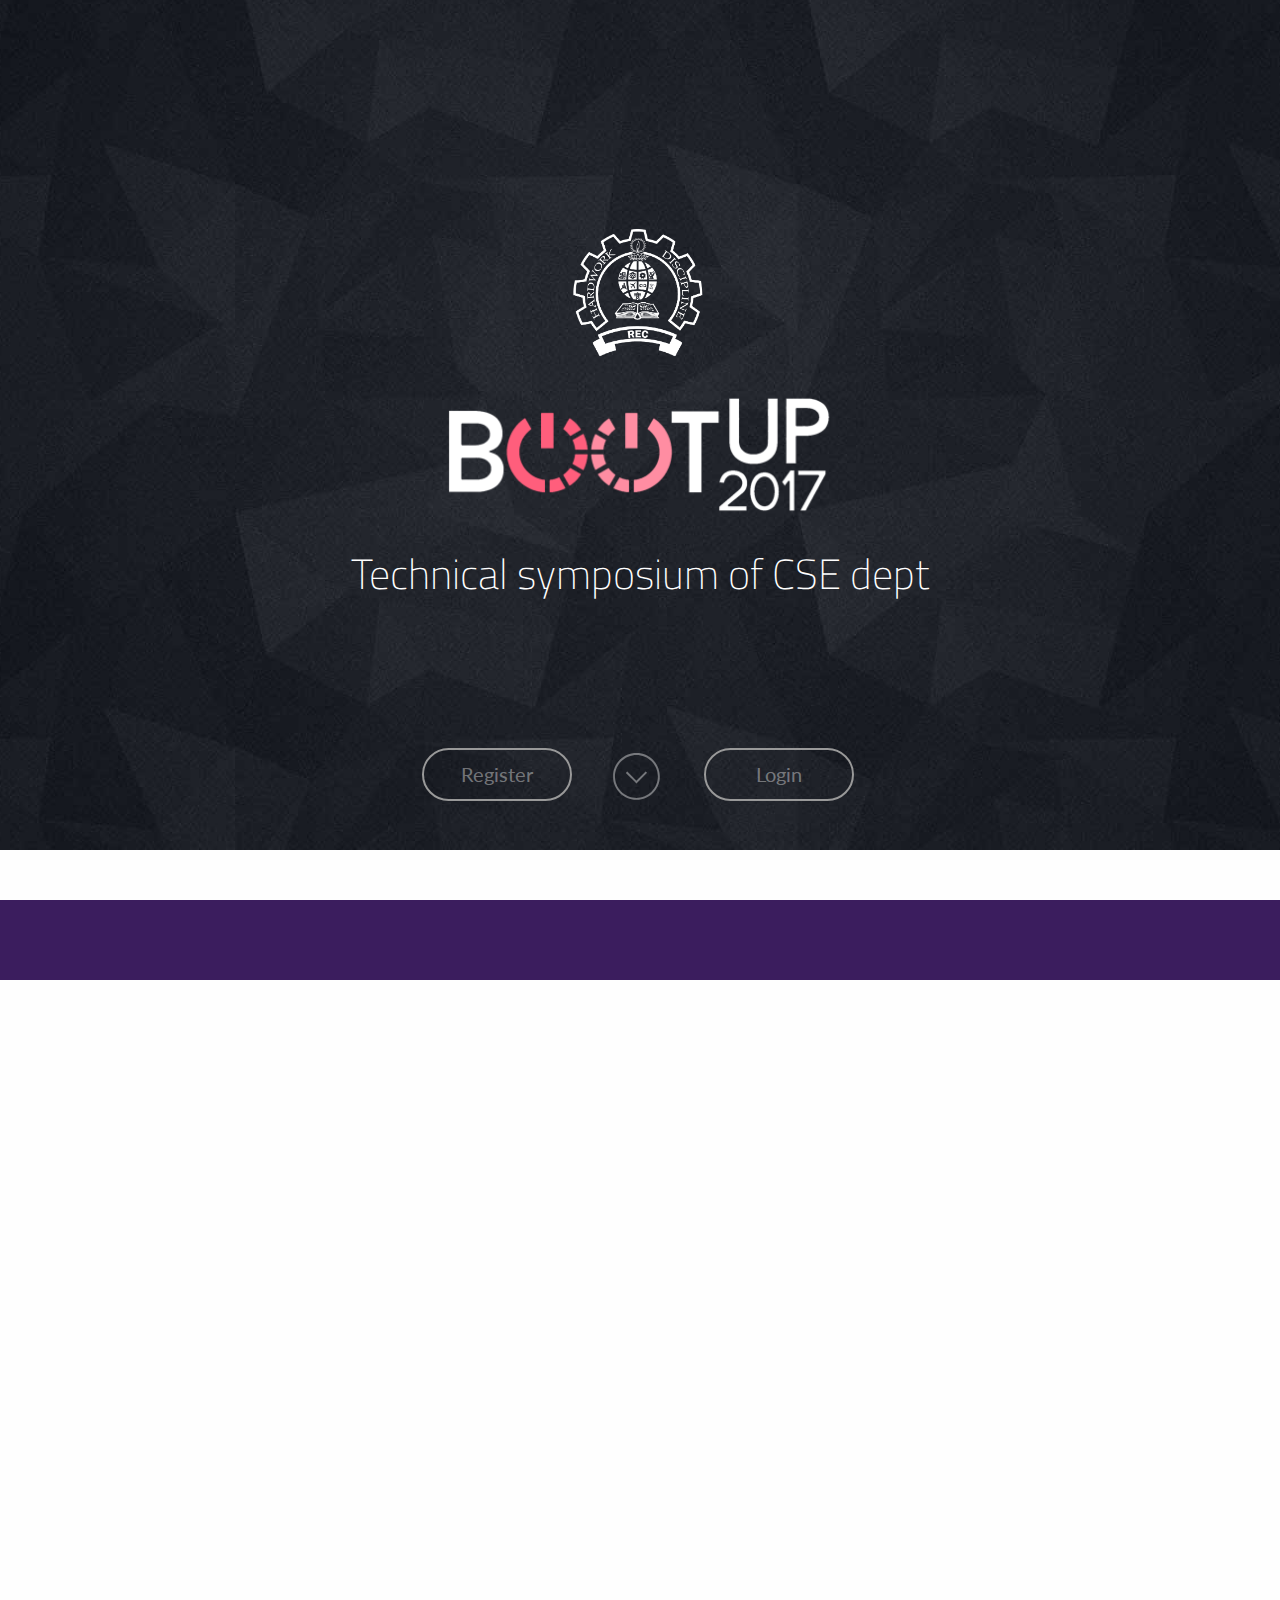
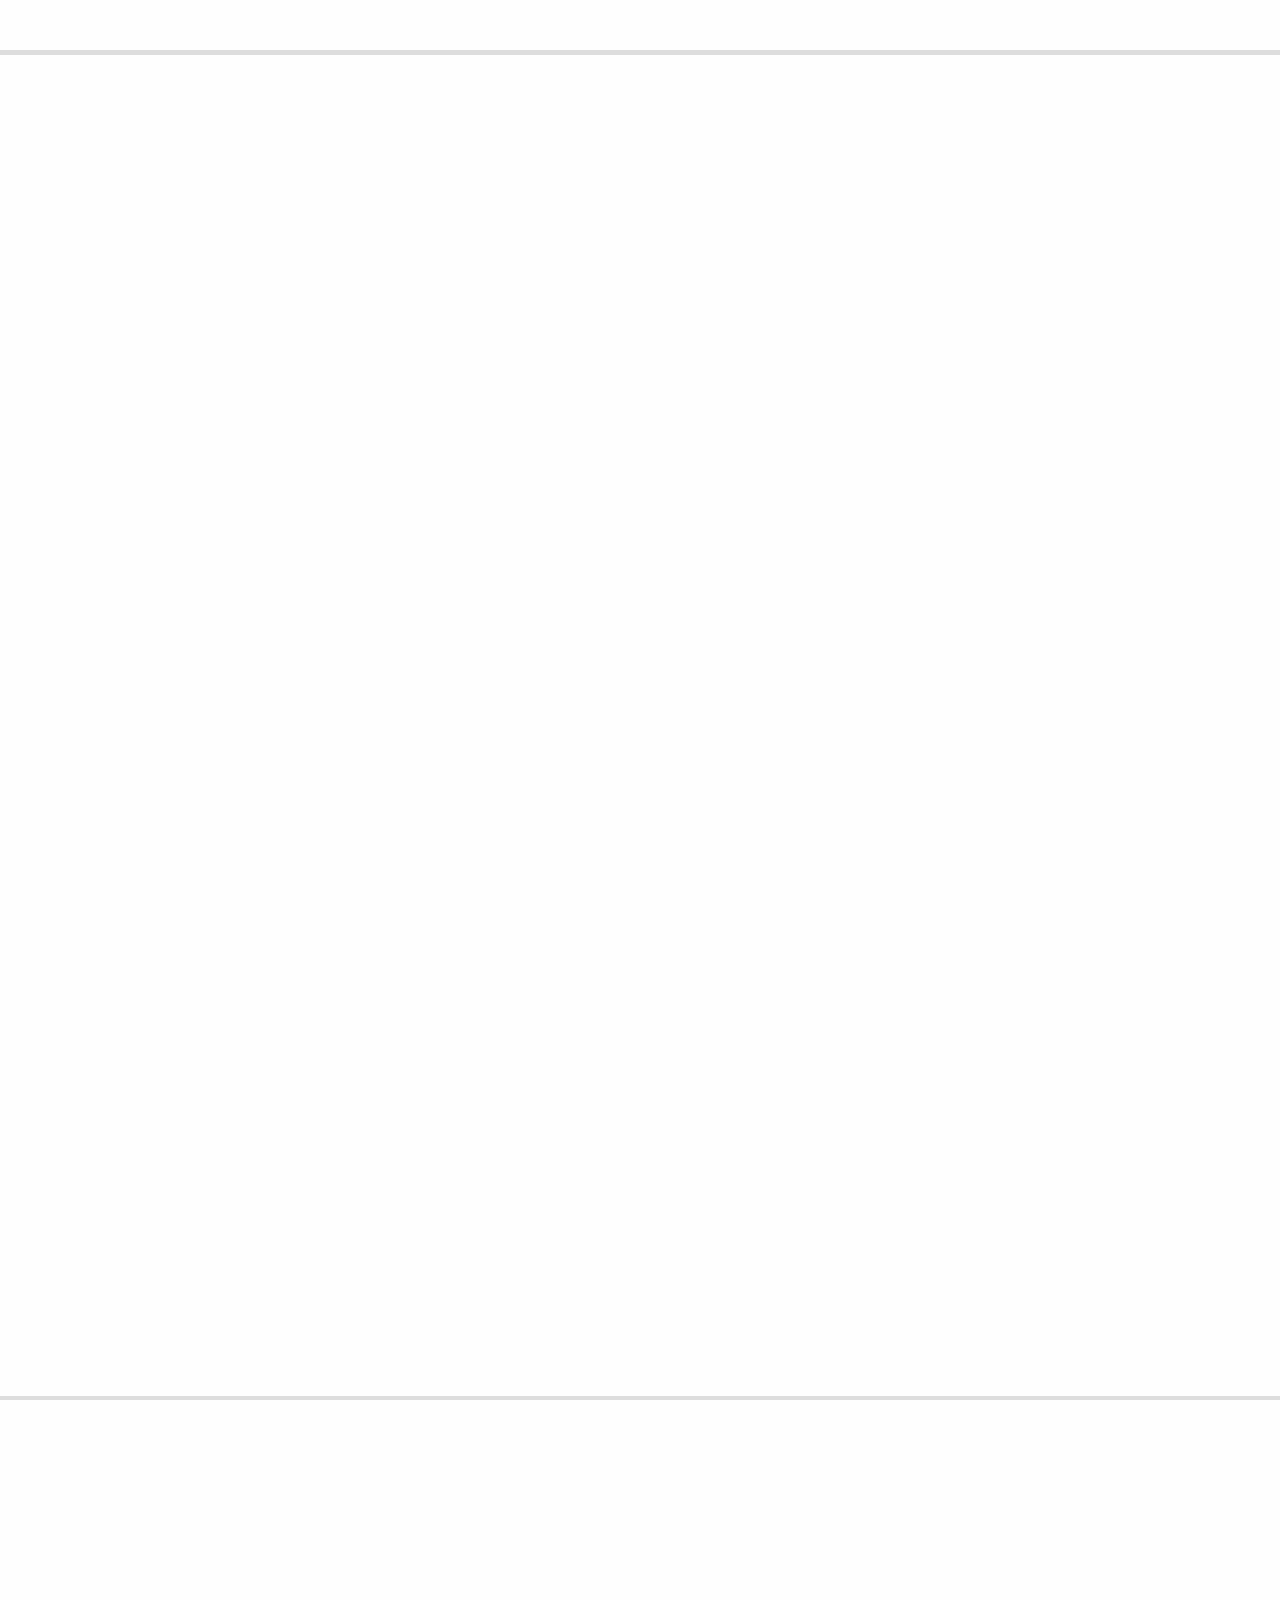
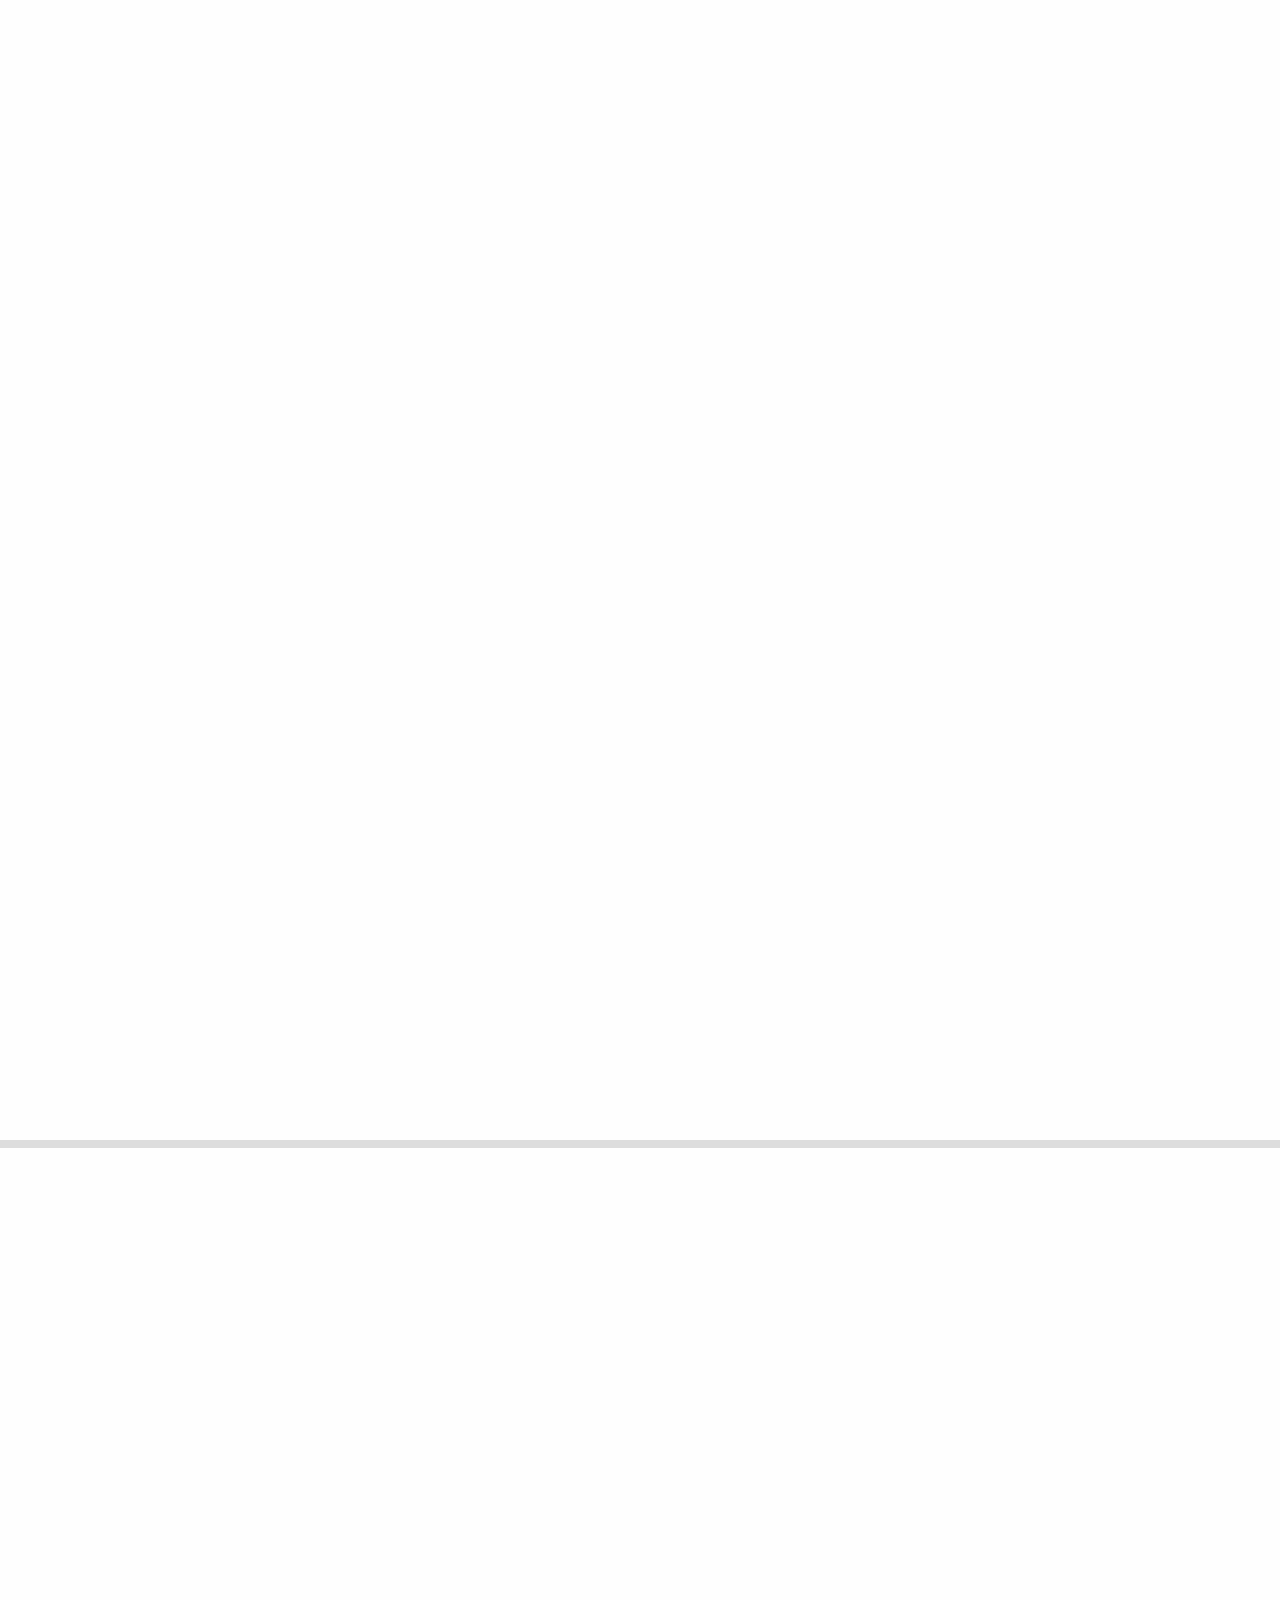
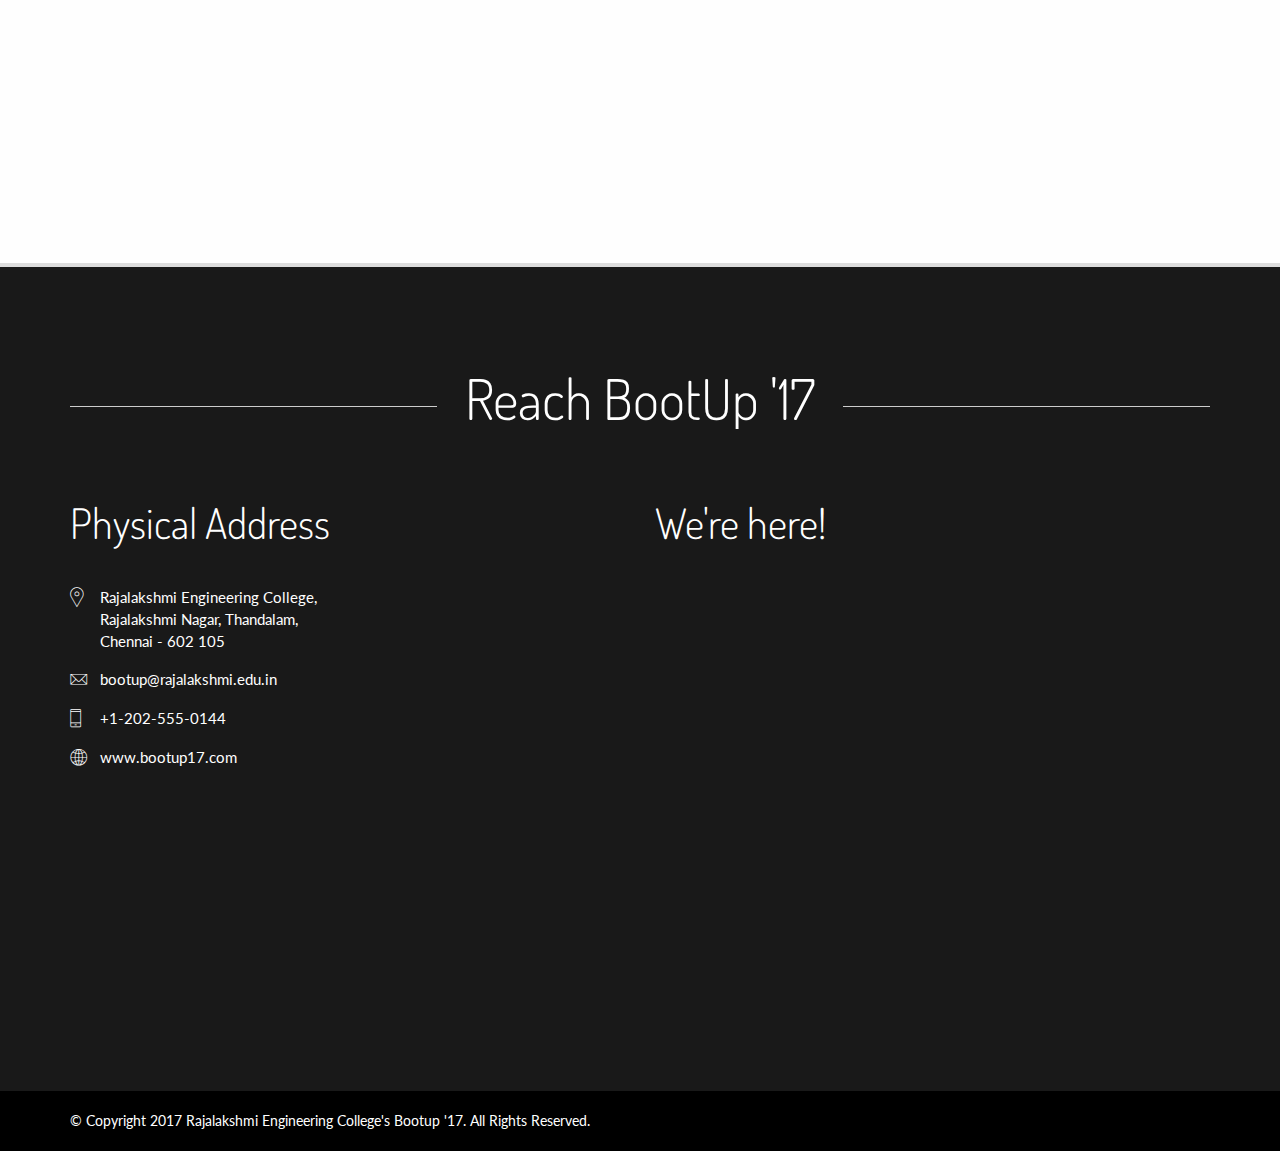
==== index.html @ f3f78f37 "Add files via upload" ====
<!DOCTYPE html>
<!--[if lt IE 7]>      <html class="no-js lt-ie9 lt-ie8 lt-ie7"> <![endif]-->
<!--[if IE 7]>         <html class="no-js lt-ie9 lt-ie8"> <![endif]-->
<!--[if IE 8]>         <html class="no-js lt-ie9"> <![endif]-->
<!--[if gt IE 8]><!--> 

<html class="no-js"> <!--<![endif]-->
    <head>
        <title>Bootup17</title>

        <!-- meta -->
        <meta charset="utf-8">
        <meta name="viewport" content="width=device-width, initial-scale=1">
        <meta http-equiv="X-UA-Compatible" content="IE=edge">
        
        <!-- stylesheets -->
        <link rel="stylesheet" href="assets/css/bootstrap.min.css">
        <link rel="stylesheet" href="assets/font_icon/css/pe-icon-7-stroke.css">
        <link rel="stylesheet" href="assets/font_icon/css/helper.css">
        <link rel="stylesheet" href="assets/css/owl.carousel.css">
        <link rel="stylesheet" href="assets/css/owl.theme.css">
        <link rel="stylesheet" href="assets/css/animate.css">
        <link rel="stylesheet" href="assets/css/style.css">
        <link rel="stylesheet" href="assets/css/popupmodel.css">
		<link rel="stylesheet" href="assets/css/hover.css">
		<link rel="stylesheet" href="assets/animte/animate.css">
		<link rel="stylesheet" href="assets/css/loading.css">
		


        <!-- google fonts -->
        <link href='http://fonts.googleapis.com/css?family=Dosis:200,300,400,500|Lato:300,400,700,900,300italic,400italic,700italic,900italic|Raleway:400,200,300,500,100|Titillium+Web:400,200,300italic,300,200italic' rel='stylesheet' type='text/css'>

		
		<style>

		#style-1::-webkit-scrollbar-track
		{
			-webkit-box-shadow: none;
			background-color: transparent;
		}

		#style-1::-webkit-scrollbar
		{
			width: 5px;
			background-color: transparent;
		}

		#style-1::-webkit-scrollbar-thumb
		{
			background-color: #555555;
			border: 0px solid #256DC0;
		}

		</style>
		
    </head>
	
	
    <body id="style-1" class="scrollbar">
	


		
        <!--[if lt IE 7]>
                <p class="browsehappy">You are using an <strong>outdated</strong> browser. Please <a href="http://browsehappy.com/">upgrade your browser</a> to improve your experience.</p>
        <![endif]-->

        <!-- Header area -->
        <header id="header">
            <div class="center text-center">
			
				<img src="reclogo.png" alt="Rajalakshmi Engineering College" class=" wow fadeInUp" data-wow-delay="0s" style="width:11%;" />
                <h1 class="bigheadline"><img src="assets/images/logotop.png" class="hd_toplogo wow fadeInUp" data-wow-delay="0.5s" style="width:31%;"/></h1>
                <h4 class="subheadline wow fadeInUp" data-wow-delay="1s" >Technical symposium of CSE dept</h4>
            </div>
            <div class="bottom">
                <a data-toggle="modal" data-target="#hdregsiter" class="hd_registerbtn wow fadeInLeft" data-wow-delay="2.3s">Register</a>
				<a data-scroll href="#navigation" class="scrollDown animated pulse wow bounceIn" data-wow-delay="2s" id="scrollToContent"><i class="pe-7s-angle-down-circle pe-va"></i></a>
                <a data-toggle="modal" data-target="#hdlogin" class="hd_loginbtn wow fadeInRight" data-wow-delay="2.3s">Login</a>
				
				
				<!-- Modal1 -->
								<!-- Modal1 -->
								<div id="hdregsiter" class="modal fade hd_popup" role="dialog">
								  <div class="modal-dialog">

									<!-- Modal content-->
									<div class="modal-content">
									  <div class="modal-header">
										<button type="button" class="close" data-dismiss="modal">&times;</button>
										<h4 class="modal-title">Login Account</h4>
									  </div>
									  <div class="modal-body hd_loginform">
										
										<input type="text" placeholder="Enter Email Address"/>
										<input type="password" placeholder="Enter Password"/>
										
										<input type="submit" value="Login"/>
										
										
									
									</div>
									<div class="modal-footer">
										Forgot Password? | Don't have an account yet? Register.
									</div>

								  </div>
								</div>
								</div>
								
								
								<!-- Modal1 -->
								<div id="hdlogin" class="modal fade hd_popup" role="dialog">
								  <div class="modal-dialog">

									<!-- Modal content-->
									<div class="modal-content">
									  <div class="modal-header">
										<button type="button" class="close" data-dismiss="modal">&times;</button>
										<h4 class="modal-title">Login Account</h4>
									  </div>
									  <div class="modal-body hd_loginform">
										
										<input type="text" placeholder="Enter Email Address"/>
										<input type="password" placeholder="Enter Password"/>
										
										<input type="submit" value="Login"/>
										
										
									
									</div>
									<div class="modal-footer">
										Forgot Password? | Don't have an account yet? Register.
									</div>

								  </div>
								</div>
								</div>

            </div>
        </header>

        <!-- Navigation area -->
        <section id="navigation">
            <div class="container">
                <div class="row">
                    <div class="col-xs-6">
                        <div class="logo"><a href="/" ata-scroll href="#body" class="logo-text wow fadeInLeft" data-wow-delay="0s"><img src="assets/images/logotop.png" class="hd_toplogo" style="width:31%;"/></a></div>
                    </div>
                    <div class="col-xs-6">
                        <div class="nav">
                            <a href="#" data-placement="bottom" title="Menu" class="menu wow fadeInRight" data-wow-delay="0s" data-toggle="dropdown"><i class="pe-7s-menu"></i></a>
                             <div class="dropdown-menu">
                                 <div class="arrow-up"></div>
                                 <ul>
                                     <li><a data-scroll href="#body">Home <i class="pe-7s-home"></i></a><span class="menu-effect"></span></li>
                                     <li><a data-scroll href="#about">About us <i class="pe-7s-config"></i></a><span class="menu-effect"></span></li>
                                     <li><a data-scroll href="#techevents">Tech Events <i class="pe-7s-config"></i></a><span class="menu-effect"></span></li>
                                     <li><a data-scroll href="#nontechevents">Non Tech Events <i class="pe-7s-config"></i><span class="menu-effect"></span></a></li>
                                     <li><a data-scroll href="#workshop">Workshops <i class="pe-7s-config"></i><span class="menu-effect"></span></a></li>
                                     <li><a data-scroll href="#testimonial">Speakers <i class="pe-7s-config"></i><span class="menu-effect"></span></a></li>
                                     <li><a data-scroll href="#sponsors">Sponsors <i class="pe-7s-user"></i></a><span class="menu-effect"></span></li>
                                     <li><a data-scroll href="#contact">Contact us <i class="pe-7s-help1"></i></a><span class="menu-effect"></span></li>
                                 </ul>
                             </div>
                        </div>
                    </div>

                </div>
            </div>            
        </section>
        
        <!-- Content Area -->

        <!-- About us section -->

        <section id="about" class="about-area">
            <div class="container">
                <h2 class="block_title wow fadeInUp" data-wow-delay="0s" >About Bootup '17</h2>
                <div class="row">
                    <div class="col-md-12 col-sm-12">
                        <div class="about">
                            <div class="about-wrap">    
                                <h4 class=" wow fadeInUp" data-wow-delay="0.2s" >BootUp 2017 is the inaugural edition of the annual technical symposium conducted by the Department of Computer Science and Engineering, Rajalakshmi Engineering College. </h4><br>
								<h5 class=" wow fadeInUp" data-wow-delay="0.5s" >Situated in Chennai, Rajalakshmi Engineering College was established in the year 1997 under the aegis of Rajalakshmi Educational Trust whose members have had consummate experience in the fields of education and industry. The Department of Computer Science and Engineering has been the flagbearer of brand REC and has consistently proved its mettle to be in the frontiers of academics as well as other activities outside of the routine curriculum. This year, REC is going one notch higher with the CSE symposium BootUp '17. <br><br></h5>
								
								<span class=" wow fadeInUp" data-wow-delay="0.8s">With more than 20+ technical and non-technical events scheduled, over Rs. 1 lakh is up for grabs.</span>
								
								
								
										
										
                            </div>
                        </div>
                        
                    </div>
                    
                </div>
            </div>
        </section><!-- techevents -->
		
		
		
		<!-- techevents section -->

        <section id="techevents" class="techevents-area">
            <div class="container" >
                <h2 class="block_title wow fadeInUp" data-wow-delay="0s">Technical Events</h2>
                <div class="row ">
                    
                    <div class="col-lg-4 col-md-4 col-sm-6 col-xs-12 wow rotateIn" data-wow-delay="0s">
                        <a data-toggle="modal" data-target="#codehunt">
							<div class="techevents">
								<div class="techevents-wrap">    
									<img src="assets/images/eventicons/codehunt.png" alt="codehunt"/>
								</div>
							</div>
						</a>
                        
                    </div>				
												
								<!-- Modal1 -->
								<div id="codehunt" class="modal fade hd_popup" role="dialog">
								  <div class="modal-dialog">

									<!-- Modal content-->
									<div class="modal-content">
									  <div class="modal-header">
										<button type="button" class="close" data-dismiss="modal">&times;</button>
										<h4 class="modal-title">Code Hunt</h4>
									  </div>
									  <div class="modal-body">
										
										<div class="col-lg-4 col-md-4 col-sm-4 col-xs-4 eventlogo">
											<img src="assets/images/eventicons/codehunt.png" alt="codehunt"/>
										</div>
										
										<div class="col-lg-8 col-md-8 col-sm-8 col-xs-8 eventdetails">
											Are you a pirate on a voyage to hunt down clues to crack the code? Are you are ready to physically stretch yourself as you solve the program? If you answer Yes to both, this event is for you.

										</div>
										
										<div style="clear:both;"></div>
										
										<div class="col-lg-12 col-md-12 col-sm-12 col-xs-12 roundetails">
											<span>Round 1: 8 Places in campus, 2 peoples in each place with 2 tasks, riddles(IQ) and a Physical task. </span>
											<span>Round 2: List of clues to find the JAVA File path. Execute JAVA file to get the Program Clue + they can code it in C/C++ provided with an Asbtract Method.</span>
											<span>Round 3: Standard Programming</span>
									

										</div>
										<div style="clear:both;"></div>
										
										
									  </div>
									
									</div>
									<div class="modal-header" style="background:#444;color:#fff;">
										<button type="button" class="close" data-dismiss="modal">&times;</button>
										<h4 class="modal-title contactdetails">
											<span>Max. 2 per team</span>
											<span>Venue – MT1 </span>
											<span>Time – 10-11 AM (Round 1)</span>
											<span>Contact – ABC +91 9173628362</span>
										</h4>
									</div>

								  </div>
								</div>
<!-- ################################################# -->
								<div class="col-lg-4 col-md-4 col-sm-6 col-xs-12 wow rotateIn" data-wow-delay="0s">
                        <a data-toggle="modal" data-target="#bytewars">
							<div class="techevents">
								<div class="techevents-wrap">    
									<img src="assets/images/eventicons/ByteWars.png" style="margin-top:90px;" alt="ByteWars"/>
								</div>
							</div>
						</a>
                        
                    </div>				
												
								<!-- Modal1 -->
								<div id="bytewars" class="modal fade hd_popup" role="dialog">
								  <div class="modal-dialog">

									<!-- Modal content-->
									<div class="modal-content">
									  <div class="modal-header">
										<button type="button" class="close" data-dismiss="modal">&times;</button>
										<h4 class="modal-title">ByteWars (FOR ZOHO INTERN )</h4>
									  </div>
									  <div class="modal-body">
										
										<div class="col-lg-4 col-md-4 col-sm-4 col-xs-4 eventlogo">
											<img src="assets/images/eventicons/ByteWars.png" alt="ByteWars"/>
										</div>
										
										<div class="col-lg-8 col-md-8 col-sm-8 col-xs-8 eventdetails">
											The quintessential part of every symposium. Come prepared to tackle programs with logic and some luck. Unleash the coder in you!
										</div>
										
										<div style="clear:both;"></div>
										
										<div class="col-lg-12 col-md-12 col-sm-12 col-xs-12 roundetails">
											<span>
Round 1: Prelims -  MCQ from DBMS, DS, Networking, OS											</span>
											<span>
Round 2: Rapidfire - 20 questions
											</span>
											<span>
Round 3: 3 Programming questions in IDE (Dev C++ or TurboC++)
											</span>
									

										</div>
										<div style="clear:both;"></div>
										
										
									  </div>
									
									</div>
									<div class="modal-header" style="background:#444;color:#fff;">
										<button type="button" class="close" data-dismiss="modal">&times;</button>
										<h4 class="modal-title contactdetails">
											<span>
Individual event											</span>
											<span>
Venue – MT1 											</span>
											<span>
Time – 10-11 AM (Round 1)											</span>
											<span>
Contact – ABC +91 9173628362											</span>
										</h4>
									</div>

								  </div>
								</div>
<!-- ################################################# -->
								
									<div class="col-lg-4 col-md-4 col-sm-6 col-xs-12 wow rotateIn" data-wow-delay="0s">
                        <a data-toggle="modal" data-target="#projectcontest">
							<div class="techevents">
								<div class="techevents-wrap">    
									<img src="assets/images/eventicons/ph.png" alt="Project Hub" style="margin-top:90px;"/>
								</div>
							</div>
						</a>
                        
                    </div>				
												
								<!-- Modal1 -->
								<div id="projectcontest" class="modal fade hd_popup" role="dialog">
								  <div class="modal-dialog">

									<!-- Modal content-->
									<div class="modal-content">
									  <div class="modal-header">
										<button type="button" class="close" data-dismiss="modal">&times;</button>
										<h4 class="modal-title">Project Hub </h4>
									  </div>
									  <div class="modal-body">
										
										<div class="col-lg-4 col-md-4 col-sm-4 col-xs-4 eventlogo">
											<img src="assets/images/eventicons/ph.png" alt="Project Contest"/>
										</div>
										
										<div class="col-lg-8 col-md-8 col-sm-8 col-xs-8 eventdetails">
Your innovative ideas and solutions to everyday problems are well appreciated and rewarded here. Always remember, the technology of the future begins with an abstract.										</div>
										
										<div style="clear:both;"></div>
										
										<div class="col-lg-12 col-md-12 col-sm-12 col-xs-12 roundetails">
											<span>
Round 1: Abstract Shortlist through E-Mail		</span>									

<span>
Round 2: Prototype + PPT onsite (for shortlisted candidates)											</span>
											
									

										</div>
										<div style="clear:both;"></div>
										
										
									  </div>
									
									</div>
									<div class="modal-header" style="background:#444;color:#fff;">
										<button type="button" class="close" data-dismiss="modal">&times;</button>
										<h4 class="modal-title contactdetails">
											<span>
Max. 4 per team										</span>
											<span>
Venue – MT1 											</span>
											<span>
Time – 10-11 AM (Round 1)										</span>
											<span>
Contact – ABC +91 9173628362										</span>
										</h4>
									</div>

								  </div>
								</div>
<!-- ################################################# -->
							
							<div class="col-lg-4 col-md-4 col-sm-6 col-xs-12 wow rotateIn" data-wow-delay="0s">
                        <a data-toggle="modal" data-target="#fishout">
							<div class="techevents">
								<div class="techevents-wrap">    
									<img src="assets/images/eventicons/fishoutasmall.png" alt="fishout" style="margin-top:90px;"/>
								</div>
							</div>
						</a>
                        
                    </div>				
												
								<!-- Modal1 -->
								<div id="fishout" class="modal fade hd_popup" role="dialog">
								  <div class="modal-dialog">

									<!-- Modal content-->
									<div class="modal-content">
									  <div class="modal-header">
										<button type="button" class="close" data-dismiss="modal">&times;</button>
										<h4 class="modal-title">FISH OUT (HACKING)  </h4>
									  </div>
									  <div class="modal-body">
										
										<div class="col-lg-4 col-md-4 col-sm-4 col-xs-4 eventlogo">
											<img src="assets/images/eventicons/fishoutasmall.png" alt="fishout" />
										</div>
										
										<div class="col-lg-8 col-md-8 col-sm-8 col-xs-8 eventdetails">
On a scale of 1 to 10, how good of an hacker are you? 11? Take the prize. Hack your way into the title and show the world that nothing in the computing world is safe enough.	


</div>									
										<div style="clear:both;"></div>
										
										<div class="col-lg-12 col-md-12 col-sm-12 col-xs-12 roundetails">
											<span>
Round 1: Basic Pen testing - XSS in HTML, Hidden stuffs in CSS etc.	</span>									

<span>
Round 2: Social engineering 										</span>
											<span>
Round 3: SQL Injection
											</span>
									

										</div>
										<div style="clear:both;"></div>
										
										
									  </div>
									
									</div>
									<div class="modal-header" style="background:#444;color:#fff;">
										<button type="button" class="close" data-dismiss="modal">&times;</button>
										<h4 class="modal-title contactdetails">
											<span>
Max. 2 per team									</span>
											<span>
Venue – MT1											</span>
											<span>
Time – 10-11 AM(Round 1)									</span>
											<span>
Contact – ABC +91 9434283261										</span>
										</h4>
									</div>

								  </div>
								</div>
<!-- ################################################# -->

	<div class="col-lg-4 col-md-4 col-sm-6 col-xs-12 wow rotateIn" data-wow-delay="0s">
                        <a data-toggle="modal" data-target="#buzzit">
							<div class="techevents">
								<div class="techevents-wrap">    
									<img src="assets/images/eventicons/buzzit.png" alt="buzzit" style="margin-top:90px;"/>
								</div>
							</div>
						</a>
                        
                    </div>				
												
								<!-- Modal1 -->
								<div id="buzzit" class="modal fade hd_popup" role="dialog">
								  <div class="modal-dialog">

									<!-- Modal content-->
									<div class="modal-content">
									  <div class="modal-header">
										<button type="button" class="close" data-dismiss="modal">&times;</button>
										<h4 class="modal-title">BuzzIt   </h4>
									  </div>
									  <div class="modal-body">
										
										<div class="col-lg-4 col-md-4 col-sm-4 col-xs-4 eventlogo">
											<img src="assets/images/eventicons/buzzit.png" alt="buzzit" />
										</div>
										
										<div class="col-lg-8 col-md-8 col-sm-8 col-xs-8 eventdetails">
Are you an infoholic? Can you spell out trivia like you remember lyrics? Come participate and hit the buzzer faster than MSD's stumping.


</div>									
										<div style="clear:both;"></div>
										
										<div class="col-lg-12 col-md-12 col-sm-12 col-xs-12 roundetails">
											<span>
Round 1: Prelims  	</span>									

<span>
Round 2: Basic quiz questions									</span>
											<span>
Round 3: How stuff works
											</span>
									

										</div>
										<div style="clear:both;"></div>
										
										
									  </div>
									
									</div>
									<div class="modal-header" style="background:#444;color:#fff;">
										<button type="button" class="close" data-dismiss="modal">&times;</button>
										<h4 class="modal-title contactdetails">
											<span>
Max. 2 per team							</span>
											<span>
Venue – MT1											</span>
											<span>
Time – 10-11 AM(Round 1)								</span>
											<span>
Contact – ABC +91 9434283261									</span>
										</h4>
									</div>

								  </div>
								</div>
<!-- ################################################# -->



	<div class="col-lg-4 col-md-4 col-sm-6 col-xs-12 wow rotateIn" data-wow-delay="0s">
                        <a data-toggle="modal" data-target="#appdroid">
							<div class="techevents">
								<div class="techevents-wrap">    
									<img src="assets/images/eventicons/appdroid.png" style="margin-top:100px;width:120px;" alt="appdroid"/>
								</div>
							</div>
						</a>
                        
                    </div>				
												
								<!-- Modal1 -->
								<div id="appdroid" class="modal fade hd_popup" role="dialog">
								  <div class="modal-dialog">

									<!-- Modal content-->
									<div class="modal-content">
									  <div class="modal-header">
										<button type="button" class="close" data-dismiss="modal">&times;</button>
										<h4 class="modal-title">App Droid    </h4>
									  </div>
									  <div class="modal-body">
										
										<div class="col-lg-4 col-md-4 col-sm-4 col-xs-4 eventlogo">
										<img src="assets/images/eventicons/appdroid.png" alt="appdroid"/>
										</div>
										
										<div class="col-lg-8 col-md-8 col-sm-8 col-xs-8 eventdetails">
The future of computers rests in your palms. Develop an app with an unique concept and show us how to make the smartphone smarter-er.


</div>									
										<div style="clear:both;"></div>
										
										<div class="col-lg-12 col-md-12 col-sm-12 col-xs-12 roundetails">
											<span>
Round 1 :  3 hours to implement your mobile application concept. Android Studio will be provided. 	</span>									



									

										</div>
										<div style="clear:both;"></div>
										
										
									  </div>
									
									</div>
									<div class="modal-header" style="background:#444;color:#fff;">
										<button type="button" class="close" data-dismiss="modal">&times;</button>
										<h4 class="modal-title contactdetails">
											<span>
Max. 3 per team							</span>
											<span>
Venue – MT1									</span>
											<span>
Time – 10-11 AM(Round 1)							</span>
											<span>
Contact – ABC +91 9434283261							</span>
										</h4>
									</div>

								  </div>
								</div>
<!-- ################################################# -->


	<div class="col-lg-4 col-md-4 col-sm-6 col-xs-12 wow rotateIn" data-wow-delay="0s">
                        <a data-toggle="modal" data-target="#webmason">
							<div class="techevents">
								<div class="techevents-wrap">    
									<img src="assets/images/eventicons/webmason.png" alt="webmason"  style="margin-top:90px;"/>
								</div>
							</div>
						</a>
                        
                    </div>				
												
								<!-- Modal1 -->
								<div id="webmason" class="modal fade hd_popup" role="dialog">
								  <div class="modal-dialog">

									<!-- Modal content-->
									<div class="modal-content">
									  <div class="modal-header">
										<button type="button" class="close" data-dismiss="modal">&times;</button>
										<h4 class="modal-title">Web Mason    </h4>
									  </div>
									  <div class="modal-body">
										
										<div class="col-lg-4 col-md-4 col-sm-4 col-xs-4 eventlogo">
										<img src="assets/images/eventicons/webmason.png" alt="webmason"/>
										</div>
										
										<div class="col-lg-8 col-md-8 col-sm-8 col-xs-8 eventdetails">
Internet is a town. But its mayor wants the residents to build attractive villas. You are a builder. Help the residents build their dream houses the way the mayor wants. Make the town great again!


</div>									
										<div style="clear:both;"></div>
										
										<div class="col-lg-12 col-md-12 col-sm-12 col-xs-12 roundetails">
											<span>
Round 1 :  3 Hours to design a webpage on the given domain/problem statement. 	</span>									


									

										</div>
										<div style="clear:both;"></div>
										
										
									  </div>
									
									</div>
									<div class="modal-header" style="background:#444;color:#fff;">
										<button type="button" class="close" data-dismiss="modal">&times;</button>
										<h4 class="modal-title contactdetails">
											<span>
Max. 3 per team						</span>
											<span>
Venue – MT1									</span>
											<span>
Time – 10-11 AM(Round 1)							</span>
											<span>
Contact – ABC +91 9434283261								</span>
										</h4>
									</div>

								  </div>
								</div>
<!-- ################################################# -->



	<div class="col-lg-4 col-md-4 col-sm-6 col-xs-12 wow rotateIn" data-wow-delay="0s">
                        <a data-toggle="modal" data-target="#junkyardwars">
							<div class="techevents">
								<div class="techevents-wrap">    
									<img src="assets/images/eventicons/JunkYardWars.png" style="width:200px;margin-top:90px;" alt="JunkYardWars"/>
								</div>
							</div>
						</a>
                        
                    </div>				
												
								<!-- Modal1 -->
								<div id="junkyardwars" class="modal fade hd_popup" role="dialog">
								  <div class="modal-dialog">

									<!-- Modal content-->
									<div class="modal-content">
									  <div class="modal-header">
										<button type="button" class="close" data-dismiss="modal">&times;</button>
										<h4 class="modal-title">Junkyard Wars     </h4>
									  </div>
									  <div class="modal-body">
										
										<div class="col-lg-4 col-md-4 col-sm-4 col-xs-4 eventlogo">
											<img src="assets/images/eventicons/JunkYardWars.png" alt="JunkYardWars"/>
										</div>
										
										<div class="col-lg-8 col-md-8 col-sm-8 col-xs-8 eventdetails">
If you have had it enough with software, Junkyard Wars is for you! Learn to build computers the hard way. The fastest pair of hands wins.


</div>									
										<div style="clear:both;"></div>
										
										<div class="col-lg-12 col-md-12 col-sm-12 col-xs-12 roundetails">
											<span>
Round 1: Hardware based MCQ 	</span>									
<span>
Round 2: PC Assembling (timing based)	</span>									


									

										</div>
										<div style="clear:both;"></div>
										
										
									  </div>
									
									</div>
									<div class="modal-header" style="background:#444;color:#fff;">
										<button type="button" class="close" data-dismiss="modal">&times;</button>
										<h4 class="modal-title contactdetails">
											<span>
Individual Event				</span>
											<span>
Venue – MT1							</span>
											<span>
Time – 10-11 AM(Round 1)						</span>
											<span>
Contact – ABC +91 9434283261							</span>
										</h4>
									</div>

								  </div>
								</div>
<!-- ################################################# -->


<div class="col-lg-4 col-md-4 col-sm-6 col-xs-12 wow rotateIn" data-wow-delay="0s">
                        <a data-toggle="modal" data-target="#pixelbae">
							<div class="techevents">
								<div class="techevents-wrap">    
									<img src="assets/images/eventicons/PixelBay.png" style="margin-top:90px;" alt="PixelBay"/>
								</div>
							</div>
						</a>
                        
                    </div>				
												
								<!-- Modal1 -->
								<div id="pixelbae" class="modal fade hd_popup" role="dialog">
								  <div class="modal-dialog">

									<!-- Modal content-->
									<div class="modal-content">
									  <div class="modal-header">
										<button type="button" class="close" data-dismiss="modal">&times;</button>
										<h4 class="modal-title">Pixel Bae (Poster Designing)  </h4>
									  </div>
									  <div class="modal-body">
										
										<div class="col-lg-4 col-md-4 col-sm-4 col-xs-4 eventlogo">
											<img src="assets/images/eventicons/PixelBay.png" alt="PixelBay"/>
										</div>
										
										<div class="col-lg-8 col-md-8 col-sm-8 col-xs-8 eventdetails">
You are given 120 grams of pixels. Dye them in your favourite color and carefully shower them in your canvas to design posters and abstract art that would beat the likes of Van Gogh and Pablo Picasso.



</div>									
										<div style="clear:both;"></div>
										
										
										
									  </div>
									
									</div>
									<div class="modal-header" style="background:#444;color:#fff;">
										<button type="button" class="close" data-dismiss="modal">&times;</button>
										<h4 class="modal-title contactdetails">
											<span>
Software – Adobe Photoshop			</span>
											<span>
Max. 2 per team	</span>
											<span>
Venue – MT1						</span>

	<span>
Time – 9 AM					</span>

<span>
Contact – ABC +91 9042372128				</span>
									
										</h4>
									</div>

								  </div>
								</div>
<!-- ################################################# -->



                </div>
            </div>
        </section><!-- techevents -->
		
		<!-- techevents section -->

        <section id="nontechevents" class="nontechevents-area">
            <div class="container">
                <h2 class="block_title wow fadeInUp" data-wow-delay="0s">Non Technical Events</h2>
                <div class="row">
                    

	<div class="col-lg-4 col-md-4 col-sm-6 col-xs-12 wow rotateIn" data-wow-delay="0s">
                        <a data-toggle="modal" data-target="#connexions">
							<div class="nontechevents">
								<div class="nontechevents-wrap">    
									<img src="assets/images/eventicons/connexions.png" style="margin-top:100px;width:130px;margin-left:15px;" alt="connexions"/>
								</div>
							</div>
						</a>
                        
                    </div>				
												
								<!-- Modal1 -->
								<div id="connexions" class="modal fade hd_popup" role="dialog">
								  <div class="modal-dialog">

									<!-- Modal content-->
									<div class="modal-content">
									  <div class="modal-header">
										<button type="button" class="close" data-dismiss="modal">&times;</button>
										<h4 class="modal-title">Connexions   </h4>
									  </div>
									  <div class="modal-body">
										
										<div class="col-lg-4 col-md-4 col-sm-4 col-xs-4 eventlogo">
											<img src="assets/images/eventicons/connexions.png" alt="connexions"/>
										</div>
										
										<div class="col-lg-8 col-md-8 col-sm-8 col-xs-8 eventdetails">
We shoot you with pictures, bend your mind beyond the limits of space time continuum and find a discrete connection to win the title.


</div>									
										<div style="clear:both;"></div>
										
										
										
									  </div>
									
									</div>
									<div class="modal-header" style="background:#444;color:#fff;">
										<button type="button" class="close" data-dismiss="modal">&times;</button>
										<h4 class="modal-title contactdetails">
											<span>
Max. 2 per team			</span>
											<span>
Venue – Purple Hall						</span>
											<span>
Time – 9 AM					</span>
											<span>
Contact – ABC +91 9042372128						</span>
										</h4>
									</div>

								  </div>
								</div>
<!-- ################################################# -->


	<div class="col-lg-4 col-md-4 col-sm-6 col-xs-12 wow rotateIn" data-wow-delay="0s">
                        <a data-toggle="modal" data-target="#superover">
							<div class="nontechevents">
								<div class="nontechevents-wrap">    
									<img src="assets/images/eventicons/SuperOver.png" style="margin-top:100px;width:150px;margin-left:35px;" alt="SuperOver"/>
								</div>
							</div>
						</a>
                        
                    </div>				
												
								<!-- Modal1 -->
								<div id="superover" class="modal fade hd_popup" role="dialog">
								  <div class="modal-dialog">

									<!-- Modal content-->
									<div class="modal-content">
									  <div class="modal-header">
										<button type="button" class="close" data-dismiss="modal">&times;</button>
										<h4 class="modal-title">Super Over  </h4>
									  </div>
									  <div class="modal-body">
										
										<div class="col-lg-4 col-md-4 col-sm-4 col-xs-4 eventlogo">
											<img src="assets/images/eventicons/SuperOver.png" alt="SuperOver"/>
										</div>
										
										<div class="col-lg-8 col-md-8 col-sm-8 col-xs-8 eventdetails">
6 balls. 6 opportunities to hit the ball out of the ground. Come and hit as much as you can.


</div>									
										<div style="clear:both;"></div>
										
										
										
									  </div>
									
									</div>
									<div class="modal-header" style="background:#444;color:#fff;">
										<button type="button" class="close" data-dismiss="modal">&times;</button>
										<h4 class="modal-title contactdetails">
											<span>
Individual Event		</span>
											<span>
Venue – College Ground					</span>
											<span>
Time – 9 AM				</span>
											<span>
Contact – ABC +91 9042372128					</span>
										</h4>
									</div>

								  </div>
								</div>
<!-- ################################################# -->


	<div class="col-lg-4 col-md-4 col-sm-6 col-xs-12 wow rotateIn" data-wow-delay="0s">
                        <a data-toggle="modal" data-target="#iplauction">
							<div class="nontechevents">
								<div class="nontechevents-wrap">    
									<img src="assets/images/eventicons/ipl.png" style="margin-top:100px;width:130px;margin-left:15px;" alt="ipl"/>
								</div>
							</div>
						</a>
                        
                    </div>				
												
								<!-- Modal1 -->
								<div id="iplauction" class="modal fade hd_popup" role="dialog">
								  <div class="modal-dialog">

									<!-- Modal content-->
									<div class="modal-content">
									  <div class="modal-header">
										<button type="button" class="close" data-dismiss="modal">&times;</button>
										<h4 class="modal-title">IPL Auction </h4>
									  </div>
									  <div class="modal-body">
										
										<div class="col-lg-4 col-md-4 col-sm-4 col-xs-4 eventlogo">
											<img src="assets/images/eventicons/ipl.png" alt="ipl"/>
										</div>
										
										<div class="col-lg-8 col-md-8 col-sm-8 col-xs-8 eventdetails">
Do you spend lavishly like Vijay Mallya or make conservative choices like Srini Mama? Come and flaunt your auctioning skills to grab the best of the bunch.


</div>									
										<div style="clear:both;"></div>
										
										
										
									  </div>
									
									</div>
									<div class="modal-header" style="background:#444;color:#fff;">
										<button type="button" class="close" data-dismiss="modal">&times;</button>
										<h4 class="modal-title contactdetails">
											<span>
Max. 2 per team		</span>
											<span>
Venue – Purple Hall			</span>
											<span>
Time – 9 AM			</span>
											<span>
Contact – ABC +91 9042372128					</span>
										</h4>
									</div>

								  </div>
								</div>
<!-- ################################################# -->





	<div class="col-lg-4 col-md-4 col-sm-6 col-xs-12 wow rotateIn" data-wow-delay="0s">
                        <a data-toggle="modal" data-target="#shuterbugs">
							<div class="nontechevents">
								<div class="nontechevents-wrap">    
									<img src="assets/images/eventicons/shutterbugs.png" style="margin-top:100px;width:150px;margin-left:5px;" alt="shutterbugs"/>
								</div>
							</div>
						</a>
                        
                    </div>				
												
								<!-- Modal1 -->
								<div id="shuterbugs" class="modal fade hd_popup" role="dialog">
								  <div class="modal-dialog">

									<!-- Modal content-->
									<div class="modal-content">
									  <div class="modal-header">
										<button type="button" class="close" data-dismiss="modal">&times;</button>
										<h4 class="modal-title">ShutterBugs </h4>
									  </div>
									  <div class="modal-body">
										
										<div class="col-lg-4 col-md-4 col-sm-4 col-xs-4 eventlogo">
											<img src="assets/images/eventicons/shutterbugs.png" alt="shutterbugs"/>
										</div>
										
										<div class="col-lg-8 col-md-8 col-sm-8 col-xs-8 eventdetails">
Shoot a movie/short film and show us your filmmaking skills.


</div>									
										<div style="clear:both;"></div>
										
										
										
									  </div>
									
									</div>
									<div class="modal-header" style="background:#444;color:#fff;">
										<button type="button" class="close" data-dismiss="modal">&times;</button>
										<h4 class="modal-title contactdetails">
											<span>
Max. 4 per team	</span>
											<span>
Online Event		</span>
											<span>
Contact – ABC +91 9042372128</span>
									
										</h4>
									</div>

								  </div>
								</div>
<!-- ################################################# -->



	<div class="col-lg-4 col-md-4 col-sm-6 col-xs-12 wow rotateIn" data-wow-delay="0s">
                        <a data-toggle="modal" data-target="#minutetwin">
							<div class="nontechevents">
								<div class="nontechevents-wrap">    
									<img src="assets/images/eventicons/mtw.png" style="margin-top:75px;width:240px;margin-left:5px;" alt="Minute to win it"/>
								</div>
							</div>
						</a>
                        
                    </div>				
												
								<!-- Modal1 -->
								<div id="minutetwin" class="modal fade hd_popup" role="dialog">
								  <div class="modal-dialog">

									<!-- Modal content-->
									<div class="modal-content">
									  <div class="modal-header">
										<button type="button" class="close" data-dismiss="modal">&times;</button>
										<h4 class="modal-title">Minute to win it  </h4>
									  </div>
									  <div class="modal-body">
										
										<div class="col-lg-4 col-md-4 col-sm-4 col-xs-4 eventlogo">
											<img src="assets/images/eventicons/mtw.png" alt="Minute to win it"/>
										</div>
										
										<div class="col-lg-8 col-md-8 col-sm-8 col-xs-8 eventdetails">
You have 60 seconds to make it count. Make it or break it.


</div>									
										<div style="clear:both;"></div>
										
										
										
									  </div>
									
									</div>
									<div class="modal-header" style="background:#444;color:#fff;">
										<button type="button" class="close" data-dismiss="modal">&times;</button>
										<h4 class="modal-title contactdetails">
											<span>
Individual Event</span>
											<span>
Venue – Purple Hall		</span>
											<span>
Time – 9 AM									</span>

	<span>
Contact – ABC +91 9042372128							</span>
									
										</h4>
									</div>

								  </div>
								</div>
<!-- ################################################# -->



	<div class="col-lg-4 col-md-4 col-sm-6 col-xs-12 wow rotateIn" data-wow-delay="0s">
                        <a data-toggle="modal" data-target="#showbuster">
							<div class="nontechevents">
								<div class="nontechevents-wrap">    
									<img src="assets/images/eventicons/showb.png" style="margin-top:90px;width:150px;margin-left:20px;" alt="showbusters"/>
								</div>
							</div>
						</a>
                        
                    </div>				
												
								<!-- Modal1 -->
								<div id="showbuster" class="modal fade hd_popup" role="dialog">
								  <div class="modal-dialog">

									<!-- Modal content-->
									<div class="modal-content">
									  <div class="modal-header">
										<button type="button" class="close" data-dismiss="modal">&times;</button>
										<h4 class="modal-title">ShowBuster  </h4>
									  </div>
									  <div class="modal-body">
										
										<div class="col-lg-4 col-md-4 col-sm-4 col-xs-4 eventlogo">
											<img src="assets/images/eventicons/showb.png" alt="showbusters"/>
										</div>
										
										<div class="col-lg-8 col-md-8 col-sm-8 col-xs-8 eventdetails">
Do you spend binge-watching entire series in a single sitting? From F.R.I.E.N.D.S to Breaking Bad, we have it all covered.



</div>									
										<div style="clear:both;"></div>
										
										
										
									  </div>
									
									</div>
									<div class="modal-header" style="background:#444;color:#fff;">
										<button type="button" class="close" data-dismiss="modal">&times;</button>
										<h4 class="modal-title contactdetails">
											<span>
Max. 2 per team</span>
											<span>
Venue – Purple Hall</span>
											<span>
Time – 9 AM							</span>

	<span>
Contact – ABC +91 9042372128						</span>
									
										</h4>
									</div>

								  </div>
								</div>
<!-- ################################################# -->



	<div class="col-lg-4 col-md-4 col-sm-6 col-xs-12 wow rotateIn" data-wow-delay="0s">
                        <a data-toggle="modal" data-target="#respawn">
							<div class="nontechevents">
								<div class="nontechevents-wrap">    
									<img src="assets/images/eventicons/respawn.png" style="margin-top:100px;width:130px;margin-left:15px;" alt="Respawn"/>
								</div>
							</div>
						</a>
                        
                    </div>				
												
								<!-- Modal1 -->
								<div id="respawn" class="modal fade hd_popup" role="dialog">
								  <div class="modal-dialog">

									<!-- Modal content-->
									<div class="modal-content">
									  <div class="modal-header">
										<button type="button" class="close" data-dismiss="modal">&times;</button>
										<h4 class="modal-title">ReSpawn  </h4>
									  </div>
									  <div class="modal-body">
										
										<div class="col-lg-4 col-md-4 col-sm-4 col-xs-4 eventlogo">
											<img src="assets/images/eventicons/respawn.png" alt="Respawn"/>
										</div>
										
										<div class="col-lg-8 col-md-8 col-sm-8 col-xs-8 eventdetails">
Come and battle the best gamers in the town with the most gruesome of all weapons. A joystick!



</div>									
										<div style="clear:both;"></div>
										
										
										
									  </div>
									
									</div>
									<div class="modal-header" style="background:#444;color:#fff;">
										<button type="button" class="close" data-dismiss="modal">&times;</button>
										<h4 class="modal-title contactdetails">
											<span>
Games – FIFA 17, CS:GO</span>
											<span>
Max. 2 per team</span>
											<span>
Venue – MT1						</span>

	<span>
Time – 9 AM						</span>

<span>
Contact – ABC +91 9042372128				</span>
									
										</h4>
									</div>

								  </div>
								</div>
<!-- ################################################# -->

	




                </div>
            </div>
        </section><!-- nonnontechevents -->

		
		
		
		
		<!-- Online section -->

        <section id="ontechevents" class="ontechevents-area">
            <div class="container" >
                <h2 class="block_title wow fadeInUp" data-wow-delay="0s">Online Events</h2>
                <div class="row ">
				
						


	<div class="col-lg-4 col-md-4 col-sm-6 col-xs-12 wow rotateIn" data-wow-delay="0s">
                        <a data-toggle="modal" data-target="#OPC">
							<div class="ontechevents">
								<div class="ontechevents-wrap">    
									<img src="assets/images/eventicons/opc.png" style="margin-top:120px;width:160px;margin-left:5px;" alt="Online Project Contest"/>
								</div>
							</div>
						</a>
                        
                    </div>				
												
								<!-- Modal1 -->
								<div id="OPC" class="modal fade hd_popup" role="dialog">
								  <div class="modal-dialog">

									<!-- Modal content-->
									<div class="modal-content">
									  <div class="modal-header">
										<button type="button" class="close" data-dismiss="modal">&times;</button>
										<h4 class="modal-title">Online Programming Contest (OPC) (FOR ZOHO INTERN)</h4>
									  </div>
									  <div class="modal-body">
										
										<div class="col-lg-4 col-md-4 col-sm-4 col-xs-4 eventlogo">
											<img src="assets/images/eventicons/opc.png" alt="OPC"/>
										</div>
										
										<div class="col-lg-8 col-md-8 col-sm-8 col-xs-8 eventdetails">
Solve programming challenges on the world’s most premier coding website HackerRank and prove your mettle among the best of the best. The top few will undergo another offline round to decide the winner.


</div>									
										<div style="clear:both;"></div>
										
										<div class="col-lg-12 col-md-12 col-sm-12 col-xs-12 roundetails">
											<span>
Round 1: 6 questions on HackerRank	</span>									


									<span>
Round 2: 3 questions offline round in IDE	</span>									


									

										</div>
										<div style="clear:both;"></div>
										
										
										
									  </div>
									
									</div>
									<div class="modal-header" style="background:#444;color:#fff;">
										<button type="button" class="close" data-dismiss="modal">&times;</button>
										<h4 class="modal-title contactdetails">
											<span>
Individual Event		</span>
<span>
Venue – MT1		</span>
<span>
Time – 10-11 AM(Round 1)	</span>
											
											<span>
Contact – ABC +91 9434283261					</span>
										</h4>
									</div>

								  </div>
								</div>
<!-- ################################################# -->


	<div class="col-lg-4 col-md-4 col-sm-6 col-xs-12 wow rotateIn" data-wow-delay="0s">
                        <a data-toggle="modal" data-target="#memestudio">
							<div class="ontechevents">
								<div class="ontechevents-wrap">    
									<img src="assets/images/eventicons/memes.png" style="margin-top:130px;width:120px;margin-left:5px;" alt="meme studio"/>
								</div>
							</div>
						</a>
                        
                    </div>				
												
								<!-- Modal1 -->
								<div id="memestudio" class="modal fade hd_popup" role="dialog">
								  <div class="modal-dialog">

									<!-- Modal content-->
									<div class="modal-content">
									  <div class="modal-header">
										<button type="button" class="close" data-dismiss="modal">&times;</button>
										<h4 class="modal-title">Meme Studio </h4>
									  </div>
									  <div class="modal-body">
										
										<div class="col-lg-4 col-md-4 col-sm-4 col-xs-4 eventlogo">
											<img src="assets/images/eventicons/memes.png" alt="meme studio"/>
										</div>
										
										<div class="col-lg-8 col-md-8 col-sm-8 col-xs-8 eventdetails">
Do you have the talent to identify that one good template make a meme out of it? Send us your best meme ideas. 



</div>									
										<div style="clear:both;"></div>
										
										<div class="col-lg-12 col-md-12 col-sm-12 col-xs-12 roundetails">
											<span>
Round 1 – Create memes in any of the given scenarios.	</span>									


									<span>
Round 2 – Create a meme scroll/video meme from a given video segment with your own concepts.	</span>									


									

										</div>
										<div style="clear:both;"></div>
										
										
									  </div>
									
									</div>
									<div class="modal-header" style="background:#444;color:#fff;">
										<button type="button" class="close" data-dismiss="modal">&times;</button>
										<h4 class="modal-title contactdetails">
											<span>
Individual event	</span>

										

	<span>
Contact – ABC +91 9042372128			</span>

									
										</h4>
									</div>

								  </div>
								</div>
<!-- ################################################# -->



	<div class="col-lg-4 col-md-4 col-sm-6 col-xs-12 wow rotateIn" data-wow-delay="0s">
                        <a data-toggle="modal" data-target="#bapaparazzi">
							<div class="ontechevents">
								<div class="ontechevents-wrap">    
									<img src="assets/images/eventicons/bap.png" style="margin-top:110px;width:160px;margin-left:5px;" alt="Be a Paparazzi"/>
								</div>
							</div>
						</a>
                        
                    </div>				
												
								<!-- Modal1 -->
								<div id="bapaparazzi" class="modal fade hd_popup" role="dialog">
								  <div class="modal-dialog">

									<!-- Modal content-->
									<div class="modal-content">
									  <div class="modal-header">
										<button type="button" class="close" data-dismiss="modal">&times;</button>
										<h4 class="modal-title">Be a Paparazzi</h4>
									  </div>
									  <div class="modal-body">
										
										<div class="col-lg-4 col-md-4 col-sm-4 col-xs-4 eventlogo">
											<img src="assets/images/eventicons/bap.png" alt="Be a Paparazzi"/>
										</div>
										
										<div class="col-lg-8 col-md-8 col-sm-8 col-xs-8 eventdetails">
Have a camera? This is a test of your shutter speed and your lightning fast reflexes. Participate to know more.


</div>									
										<div style="clear:both;"></div>
										
										
										
									  </div>
									
									</div>
									<div class="modal-header" style="background:#444;color:#fff;">
										<button type="button" class="close" data-dismiss="modal">&times;</button>
										<h4 class="modal-title contactdetails">
											<span>
Individual Event		</span>
											
											<span>
Contact – ABC +91 9042372128					</span>
										</h4>
									</div>

								  </div>
								</div>
<!-- ################################################# -->



						
				</div>
            </div>
        </section><!-- Online Events -->
		
		
    
        <!-- Contact Area -->

        <section id="contact" class="mapWrap">
            <div id="googleMap" style="width:100%;"></div>
            <div id="contact-area">
                <div class="container">
                    <h2 class="block_title">Reach BootUp '17</h2>
                    <div class="row">
                        <div class="col-xs-12">
                        </div>
                        <div class="col-sm-6">
                            <div class="moreDetails">
                                <h2 class="con-title">Physical Address</h2>
                                <ul class="address">
                                    <li><i class="pe-7s-map-marker"></i><span>Rajalakshmi Engineering College,<br>Rajalakshmi Nagar, Thandalam, <br>Chennai - 602 105</span></li>
                                    <li><i class="pe-7s-mail"></i><span>bootup@rajalakshmi.edu.in</span></li>
                                    <li><i class="pe-7s-phone"></i><span>+1-202-555-0144</span></li>
                                    <li><i class="pe-7s-global"></i><span><a  style="color:#fff;" href="/">www.bootup17.com</a></span></li>
                                </ul>
                            </div>
                        </div>
                        <div class="col-sm-6">
                            <h2 class="con-title">We're here!</h2>
								
								<iframe src="https://www.google.com/maps/embed?pb=!1m14!1m8!1m3!1d31100.364029591055!2d80.01570363051758!3d13.000895721921596!3m2!1i1024!2i768!4f13.1!3m3!1m2!1s0x3a528c9ebac84723%3A0x18e2bf88dfefa3ed!2sRajalakshmi+Engineering+College!5e0!3m2!1sen!2sin!4v1487398855512" width="100%" height="450" frameborder="0" style="border:0" allowfullscreen></iframe>

							
                        </div>
                    </div>
                </div><!-- container -->
            </div><!-- contact-area -->
           
        </section><!-- contact -->

        <!-- Footer Area -->

        <footer>
            <div class="container">
                <div class="row">
                    <div class="col-sm-6">
                        <p class="copyright">© Copyright 2017 Rajalakshmi Engineering College's Bootup '17. All Rights Reserved.</p>
                    </div>
                   
                </div>
            </div>
        </footer>
		
		   <script src="assets/js/jquery-2.1.3.min.js"></script>
        <script src="assets/js/bootstrap.min.js"></script>
        <script src="assets/js/modernizr.js"></script>
        <script src="assets/animate/animate.js"></script>
		
       <script>
		wow = new WOW(
		  {
			animateClass: 'animated',
			offset:       100,
			callback:     function(box) {
			  console.log("WOW: animating <" + box.tagName.toLowerCase() + ">")
			}
		  }
		);
		wow.init();
		document.getElementById('moar').onclick = function() {
		  var section = document.createElement('section');
		  section.className = 'section--purple wow fadeInDown';
		  this.parentNode.insertBefore(section, this);
		};
  </script>
  

        <!-- Necessery scripts -->
     
        <script src="assets/js/jquery.actual.min.js"></script>
        <script src="assets/js/smooth-scroll.js"></script>
        <script src="assets/js/owl.carousel.js"></script>
        <script src="assets/js/script.js"></script>

		
		<script src="assets/js/myjquery.js"></script>
    </body>
</html>
---- assets/font_icon/css/pe-icon-7-stroke.css ----
@font-face {
	font-family: 'Pe-icon-7-stroke';
	src:url('../fonts/Pe-icon-7-stroke.eot?-2irksn');
	src:url('../fonts/Pe-icon-7-stroke.eot?#iefix-2irksn') format('embedded-opentype'),
		url('../fonts/Pe-icon-7-stroke.woff?-2irksn') format('woff'),
		url('../fonts/Pe-icon-7-stroke.ttf?-2irksn') format('truetype'),
		url('../fonts/Pe-icon-7-stroke.svg?-2irksn#Pe-icon-7-stroke') format('svg');
	font-weight: normal;
	font-style: normal;
}

[class^="pe-7s-"], [class*=" pe-7s-"] {
	display: inline-block;
	font-family: 'Pe-icon-7-stroke';
	speak: none;
	font-style: normal;
	font-weight: normal;
	font-variant: normal;
	text-transform: none;
	line-height: 1;

	/* Better Font Rendering =========== */
	-webkit-font-smoothing: antialiased;
	-moz-osx-font-smoothing: grayscale;
}

.pe-7s-cloud-upload:before {
	content: "\e68a";
}
.pe-7s-cash:before {
	content: "\e68c";
}
.pe-7s-close:before {
	content: "\e680";
}
.pe-7s-bluetooth:before {
	content: "\e68d";
}
.pe-7s-cloud-download:before {
	content: "\e68b";
}
.pe-7s-way:before {
	content: "\e68e";
}
.pe-7s-close-circle:before {
	content: "\e681";
}
.pe-7s-id:before {
	content: "\e68f";
}
.pe-7s-angle-up:before {
	content: "\e682";
}
.pe-7s-wristwatch:before {
	content: "\e690";
}
.pe-7s-angle-up-circle:before {
	content: "\e683";
}
.pe-7s-world:before {
	content: "\e691";
}
.pe-7s-angle-right:before {
	content: "\e684";
}
.pe-7s-volume:before {
	content: "\e692";
}
.pe-7s-angle-right-circle:before {
	content: "\e685";
}
.pe-7s-users:before {
	content: "\e693";
}
.pe-7s-angle-left:before {
	content: "\e686";
}
.pe-7s-user-female:before {
	content: "\e694";
}
.pe-7s-angle-left-circle:before {
	content: "\e687";
}
.pe-7s-up-arrow:before {
	content: "\e695";
}
.pe-7s-angle-down:before {
	content: "\e688";
}
.pe-7s-switch:before {
	content: "\e696";
}
.pe-7s-angle-down-circle:before {
	content: "\e689";
}
.pe-7s-scissors:before {
	content: "\e697";
}
.pe-7s-wallet:before {
	content: "\e600";
}
.pe-7s-safe:before {
	content: "\e698";
}
.pe-7s-volume2:before {
	content: "\e601";
}
.pe-7s-volume1:before {
	content: "\e602";
}
.pe-7s-voicemail:before {
	content: "\e603";
}
.pe-7s-video:before {
	content: "\e604";
}
.pe-7s-user:before {
	content: "\e605";
}
.pe-7s-upload:before {
	content: "\e606";
}
.pe-7s-unlock:before {
	content: "\e607";
}
.pe-7s-umbrella:before {
	content: "\e608";
}
.pe-7s-trash:before {
	content: "\e609";
}
.pe-7s-tools:before {
	content: "\e60a";
}
.pe-7s-timer:before {
	content: "\e60b";
}
.pe-7s-ticket:before {
	content: "\e60c";
}
.pe-7s-target:before {
	content: "\e60d";
}
.pe-7s-sun:before {
	content: "\e60e";
}
.pe-7s-study:before {
	content: "\e60f";
}
.pe-7s-stopwatch:before {
	content: "\e610";
}
.pe-7s-star:before {
	content: "\e611";
}
.pe-7s-speaker:before {
	content: "\e612";
}
.pe-7s-signal:before {
	content: "\e613";
}
.pe-7s-shuffle:before {
	content: "\e614";
}
.pe-7s-shopbag:before {
	content: "\e615";
}
.pe-7s-share:before {
	content: "\e616";
}
.pe-7s-server:before {
	content: "\e617";
}
.pe-7s-search:before {
	content: "\e618";
}
.pe-7s-film:before {
	content: "\e6a5";
}
.pe-7s-science:before {
	content: "\e619";
}
.pe-7s-disk:before {
	content: "\e6a6";
}
.pe-7s-ribbon:before {
	content: "\e61a";
}
.pe-7s-repeat:before {
	content: "\e61b";
}
.pe-7s-refresh:before {
	content: "\e61c";
}
.pe-7s-add-user:before {
	content: "\e6a9";
}
.pe-7s-refresh-cloud:before {
	content: "\e61d";
}
.pe-7s-paperclip:before {
	content: "\e69c";
}
.pe-7s-radio:before {
	content: "\e61e";
}
.pe-7s-note2:before {
	content: "\e69d";
}
.pe-7s-print:before {
	content: "\e61f";
}
.pe-7s-network:before {
	content: "\e69e";
}
.pe-7s-prev:before {
	content: "\e620";
}
.pe-7s-mute:before {
	content: "\e69f";
}
.pe-7s-power:before {
	content: "\e621";
}
.pe-7s-medal:before {
	content: "\e6a0";
}
.pe-7s-portfolio:before {
	content: "\e622";
}
.pe-7s-like2:before {
	content: "\e6a1";
}
.pe-7s-plus:before {
	content: "\e623";
}
.pe-7s-left-arrow:before {
	content: "\e6a2";
}
.pe-7s-play:before {
	content: "\e624";
}
.pe-7s-key:before {
	content: "\e6a3";
}
.pe-7s-plane:before {
	content: "\e625";
}
.pe-7s-joy:before {
	content: "\e6a4";
}
.pe-7s-photo-gallery:before {
	content: "\e626";
}
.pe-7s-pin:before {
	content: "\e69b";
}
.pe-7s-phone:before {
	content: "\e627";
}
.pe-7s-plug:before {
	content: "\e69a";
}
.pe-7s-pen:before {
	content: "\e628";
}
.pe-7s-right-arrow:before {
	content: "\e699";
}
.pe-7s-paper-plane:before {
	content: "\e629";
}
.pe-7s-delete-user:before {
	content: "\e6a7";
}
.pe-7s-paint:before {
	content: "\e62a";
}
.pe-7s-bottom-arrow:before {
	content: "\e6a8";
}
.pe-7s-notebook:before {
	content: "\e62b";
}
.pe-7s-note:before {
	content: "\e62c";
}
.pe-7s-next:before {
	content: "\e62d";
}
.pe-7s-news-paper:before {
	content: "\e62e";
}
.pe-7s-musiclist:before {
	content: "\e62f";
}
.pe-7s-music:before {
	content: "\e630";
}
.pe-7s-mouse:before {
	content: "\e631";
}
.pe-7s-more:before {
	content: "\e632";
}
.pe-7s-moon:before {
	content: "\e633";
}
.pe-7s-monitor:before {
	content: "\e634";
}
.pe-7s-micro:before {
	content: "\e635";
}
.pe-7s-menu:before {
	content: "\e636";
}
.pe-7s-map:before {
	content: "\e637";
}
.pe-7s-map-marker:before {
	content: "\e638";
}
.pe-7s-mail:before {
	content: "\e639";
}
.pe-7s-mail-open:before {
	content: "\e63a";
}
.pe-7s-mail-open-file:before {
	content: "\e63b";
}
.pe-7s-magnet:before {
	content: "\e63c";
}
.pe-7s-loop:before {
	content: "\e63d";
}
.pe-7s-look:before {
	content: "\e63e";
}
.pe-7s-lock:before {
	content: "\e63f";
}
.pe-7s-lintern:before {
	content: "\e640";
}
.pe-7s-link:before {
	content: "\e641";
}
.pe-7s-like:before {
	content: "\e642";
}
.pe-7s-light:before {
	content: "\e643";
}
.pe-7s-less:before {
	content: "\e644";
}
.pe-7s-keypad:before {
	content: "\e645";
}
.pe-7s-junk:before {
	content: "\e646";
}
.pe-7s-info:before {
	content: "\e647";
}
.pe-7s-home:before {
	content: "\e648";
}
.pe-7s-help2:before {
	content: "\e649";
}
.pe-7s-help1:before {
	content: "\e64a";
}
.pe-7s-graph3:before {
	content: "\e64b";
}
.pe-7s-graph2:before {
	content: "\e64c";
}
.pe-7s-graph1:before {
	content: "\e64d";
}
.pe-7s-graph:before {
	content: "\e64e";
}
.pe-7s-global:before {
	content: "\e64f";
}
.pe-7s-gleam:before {
	content: "\e650";
}
.pe-7s-glasses:before {
	content: "\e651";
}
.pe-7s-gift:before {
	content: "\e652";
}
.pe-7s-folder:before {
	content: "\e653";
}
.pe-7s-flag:before {
	content: "\e654";
}
.pe-7s-filter:before {
	content: "\e655";
}
.pe-7s-file:before {
	content: "\e656";
}
.pe-7s-expand1:before {
	content: "\e657";
}
.pe-7s-exapnd2:before {
	content: "\e658";
}
.pe-7s-edit:before {
	content: "\e659";
}
.pe-7s-drop:before {
	content: "\e65a";
}
.pe-7s-drawer:before {
	content: "\e65b";
}
.pe-7s-download:before {
	content: "\e65c";
}
.pe-7s-display2:before {
	content: "\e65d";
}
.pe-7s-display1:before {
	content: "\e65e";
}
.pe-7s-diskette:before {
	content: "\e65f";
}
.pe-7s-date:before {
	content: "\e660";
}
.pe-7s-cup:before {
	content: "\e661";
}
.pe-7s-culture:before {
	content: "\e662";
}
.pe-7s-crop:before {
	content: "\e663";
}
.pe-7s-credit:before {
	content: "\e664";
}
.pe-7s-copy-file:before {
	content: "\e665";
}
.pe-7s-config:before {
	content: "\e666";
}
.pe-7s-compass:before {
	content: "\e667";
}
.pe-7s-comment:before {
	content: "\e668";
}
.pe-7s-coffee:before {
	content: "\e669";
}
.pe-7s-cloud:before {
	content: "\e66a";
}
.pe-7s-clock:before {
	content: "\e66b";
}
.pe-7s-check:before {
	content: "\e66c";
}
.pe-7s-chat:before {
	content: "\e66d";
}
.pe-7s-cart:before {
	content: "\e66e";
}
.pe-7s-camera:before {
	content: "\e66f";
}
.pe-7s-call:before {
	content: "\e670";
}
.pe-7s-calculator:before {
	content: "\e671";
}
.pe-7s-browser:before {
	content: "\e672";
}
.pe-7s-box2:before {
	content: "\e673";
}
.pe-7s-box1:before {
	content: "\e674";
}
.pe-7s-bookmarks:before {
	content: "\e675";
}
.pe-7s-bicycle:before {
	content: "\e676";
}
.pe-7s-bell:before {
	content: "\e677";
}
.pe-7s-battery:before {
	content: "\e678";
}
.pe-7s-ball:before {
	content: "\e679";
}
.pe-7s-back:before {
	content: "\e67a";
}
.pe-7s-attention:before {
	content: "\e67b";
}
.pe-7s-anchor:before {
	content: "\e67c";
}
.pe-7s-albums:before {
	content: "\e67d";
}
.pe-7s-alarm:before {
	content: "\e67e";
}
.pe-7s-airplay:before {
	content: "\e67f";
}
---- assets/font_icon/css/helper.css ----
/* HELPER CLASS 
 * -------------------------- */

/* FA based classes */

/*! Modified from font-awesome helper CSS classes - PIXEDEN
 *  Font Awesome 4.0.3 by @davegandy - http://fontawesome.io - @fontawesome
 *  License - http://fontawesome.io/license (CSS: MIT License)
 */

/* makes the font 33% larger relative to the icon container */
.pe-lg {
  font-size: 1.3333333333333333em;
  line-height: 0.75em;
  vertical-align: -15%;
}
.pe-2x {
  font-size: 2em;
}
.pe-3x {
  font-size: 3em;
}
.pe-4x {
  font-size: 4em;
}
.pe-5x {
  font-size: 5em;
}
.pe-fw {
  width: 1.2857142857142858em;
  text-align: center;
}
.pe-ul {
  padding-left: 0;
  margin-left: 2.142857142857143em;
  list-style-type: none;
}
.pe-ul > li {
  position: relative;
}
.pe-li {
  position: absolute;
  left: -2.142857142857143em;
  width: 2.142857142857143em;
  top: 0.14285714285714285em;
  text-align: center;
}
.pe-li.pe-lg {
  left: -1.8571428571428572em;
}
.pe-border {
  padding: .2em .25em .15em;
  border: solid 0.08em #eeeeee;
  border-radius: .1em;
}
.pull-right {
  float: right;
}
.pull-left {
  float: left;
}
.pe.pull-left {
  margin-right: .3em;
}
.pe.pull-right {
  margin-left: .3em;
}
.pe-spin {
  -webkit-animation: spin 2s infinite linear;
  -moz-animation: spin 2s infinite linear;
  -o-animation: spin 2s infinite linear;
  animation: spin 2s infinite linear;
}
@-moz-keyframes spin {
  0% {
    -moz-transform: rotate(0deg);
  }
  100% {
    -moz-transform: rotate(359deg);
  }
}
@-webkit-keyframes spin {
  0% {
    -webkit-transform: rotate(0deg);
  }
  100% {
    -webkit-transform: rotate(359deg);
  }
}
@-o-keyframes spin {
  0% {
    -o-transform: rotate(0deg);
  }
  100% {
    -o-transform: rotate(359deg);
  }
}
@-ms-keyframes spin {
  0% {
    -ms-transform: rotate(0deg);
  }
  100% {
    -ms-transform: rotate(359deg);
  }
}
@keyframes spin {
  0% {
    transform: rotate(0deg);
  }
  100% {
    transform: rotate(359deg);
  }
}
.pe-rotate-90 {
  filter: progid:DXImageTransform.Microsoft.BasicImage(rotation=1);
  -webkit-transform: rotate(90deg);
  -moz-transform: rotate(90deg);
  -ms-transform: rotate(90deg);
  -o-transform: rotate(90deg);
  transform: rotate(90deg);
}
.pe-rotate-180 {
  filter: progid:DXImageTransform.Microsoft.BasicImage(rotation=2);
  -webkit-transform: rotate(180deg);
  -moz-transform: rotate(180deg);
  -ms-transform: rotate(180deg);
  -o-transform: rotate(180deg);
  transform: rotate(180deg);
}
.pe-rotate-270 {
  filter: progid:DXImageTransform.Microsoft.BasicImage(rotation=3);
  -webkit-transform: rotate(270deg);
  -moz-transform: rotate(270deg);
  -ms-transform: rotate(270deg);
  -o-transform: rotate(270deg);
  transform: rotate(270deg);
}
.pe-flip-horizontal {
  filter: progid:DXImageTransform.Microsoft.BasicImage(rotation=0, mirror=1);
  -webkit-transform: scale(-1, 1);
  -moz-transform: scale(-1, 1);
  -ms-transform: scale(-1, 1);
  -o-transform: scale(-1, 1);
  transform: scale(-1, 1);
}
.pe-flip-vertical {
  filter: progid:DXImageTransform.Microsoft.BasicImage(rotation=2, mirror=1);
  -webkit-transform: scale(1, -1);
  -moz-transform: scale(1, -1);
  -ms-transform: scale(1, -1);
  -o-transform: scale(1, -1);
  transform: scale(1, -1);
}
.pe-stack {
  position: relative;
  display: inline-block;
  width: 2em;
  height: 2em;
  line-height: 2em;
  vertical-align: middle;
}
.pe-stack-1x,
.pe-stack-2x {
  position: absolute;
  left: 0;
  width: 100%;
  text-align: center;
}
.pe-stack-1x {
  line-height: inherit;
}
.pe-stack-2x {
  font-size: 2em;
}
.pe-inverse {
  color: #ffffff;
}

/* Custom classes / mods - PIXEDEN */
.pe-va {
  vertical-align: middle;
}

.pe-border {
  border: solid 0.08em #eaeaea;
}

[class^="pe-7s-"], [class*=" pe-7s-"] {
  display: inline-block;
}
---- assets/css/style.css ----
/*
Theme Name: Dark Joe
Theme URI: http://themewagon.com/demo/DarkJoe/
Author: ThemeWagon
Author URI: http://themewagon.com/
Description: Slick One page portfolio site for Freelancers powered by Bootstrap 3.
Version: 1.14.11
License: GNU General Public License v3
License URI: http://www.gnu.org/licenses/gpl-3.0.txt
Tags: dark, white, one page, parallax, responsive-layout, full-width-template
Text Domain: darkjoe
*/

/**
* Table of Contents:
*
* 01.0 - Universal
* 02.0 - Header
* 03.0 - Navigation
* 04.0 - Services
* 05.0 - Portfolio
* 06.0 - Testimonial
* 07.0 - Contact
* 08.0 - Footer
* 09.0 - Responsive Fixes
* -----------------------------------------------------------------------------
*/


/* Forms */
.hd_loginform input[type="text"],
.hd_loginform input[type="password"] {
background:#D32F2F;
border:1px solid #ba2727;
padding:10px 25px;
width:98%;
 transition: all 0.5s linear;
margin:5px 1%;
border-radius:3px;
box-sizing: border-box !important;
border-right:3px solid #fff;
}
.hd_loginform input[type="submit"] {
background:#444;
border:1px solid #222;
padding:10px 25px;
font-size:15px;
margin:5px 1%;
border-radius:3px;
}
.hd_loginform input[type="text"]:hover,
.hd_loginform input[type="password"]:hover, 
.hd_loginform input[type="text"]:focus,
.hd_loginform input[type="password"]:focus {
border-color:#8e2222;
background:#ba2727;
}

.hd_loginform input[type="submit"]:hover {
background:#333;
 transition: all 0.5s linear;
}



/* ///////////////////////////////////////////////////////////////////// 
//  01 - POPUP
/////////////////////////////////////////////////////////////////////*/


#myModal .close {
background:#fff;
opacity:0.5;
color:#444;
}
.modal-content {
margin:180px 0 0 0 ;
background:#F44336;
color:#fff;
border:0px solid #D32F2F;
border-radius:0px;
}
.modal-header {
background:#D32F2F;
border-bottom:1px solid #a82424;
}
.modal-footer {
background: #333;
border-top:1px solid #000;
}
.modal-footer button {
background: #FF5722;
border:1px solid #000;
border-radius:3px;
}


/* ///////////////////////////////////////////////////////////////////// 
//  01 - Universal
/////////////////////////////////////////////////////////////////////*/

html, body {
    height:100%;
}

body {
	font-family: 'Lato', sans-serif;
}
h1,h2,h3,h4,h5,h6 {
	font-family: 'Dosis', sans-serif;
}
a {
	color: #e66f69;
	transition: 0.4s ease all;
	outline: none;
}
a:hover,a:active,a:focus{
	text-decoration: none;
	color: #e66f69;
	opacity: 0.9;
	outline: none;
}
.btn {
    color: #fff;
    background: transparent;
    border: 1px solid #fff;
    border-radius: 0px;
    font-size: 1.2em;
    transition: 0.4s ease all;
}
.btn:hover {
    background: #fff;
    color: #000;
}
.block_title {
    font-size: 4em;
    font-weight: 300;
    text-align: center;
    overflow: hidden;
    margin-bottom: 70px;
}
.block_title:before,.block_title:after {
    content: "";
    background: #ccc;
    display: inline-block;
    height: 1px;
    position: relative;
    width: 42%;
    vertical-align: middle;
}
.block_title:before {
    right: 0.5em;
    margin-left: -42%;
}
.block_title:after {
    left: 0.5em;
    margin-right: -42%;
}


/* ///////////////////////////////////////////////////////////////////// 
//  02 - Header 
/////////////////////////////////////////////////////////////////////*/

header{
	background: url(../images/bg-small.jpg) no-repeat;
	background-attachment: fixed;
	background-size: cover;
	background-attachment: fixed;
	background-position: 50% -50px;
}
.center {
    text-align: center;
    color: #fff;
}
.bigheadline {
	font-family: 'Raleway', sans-serif;
	font-weight: 100;
	font-size: 10em;
	margin: 0;
}
.subheadline {
	font-family: 'Titillium Web', sans-serif;
	font-weight: 200;
	font-size: 3em;
	margin: 25px 0 0 0 ;
}

.subsubheadline {
	font-family: 'Titillium Web', sans-serif;
	font-weight: 200;
	font-size: 2em;
	margin: 10px 0 0 0 ;
}


.scrollDown {
    font-size: 4em;
    color: rgba(255, 255, 255, 0.4);
    position: absolute;
    bottom: 10%;
    left: 47.8%;
}
.scrollDown:hover{
	color: rgba(255, 255, 255, 0.4);
	transition: 0.4s ease all;
border-radius:100px;
color:#ff5e7c;
}


.hd_registerbtn {
    font-size: 20px;
    color: rgba(255, 255, 255, 0.4);
    position: absolute;
    bottom: 11%;
    left: 33%;
    cursor:pointer;
border:2px solid #999;

padding:10px 25px;
border-radius:100px;
min-width:150px;
text-align:center;
}
.hd_registerbtn:hover , .hd_loginbtn:hover {
background:#ff5e7c;
color:#fff;
border-radius:3px;
transition: 0.6s ease all;
}
.hd_loginbtn {
    font-size: 20px;
    color: rgba(255, 255, 255, 0.4);
    position: absolute;
    bottom: 11%;
    left: 55%;
    cursor:pointer;
border:2px solid #999;
padding:10px 25px;
border-radius:100px;
min-width:150px;
text-align:center;
}

/* ///////////////////////////////////////////////////////////////////// 
//  03 - Navigation 
/////////////////////////////////////////////////////////////////////*/

#navigation{
	background:#3b1d5e;
}
.nav-wrap {
	position: fixed;
	top: 0;
	width: 100%;
	z-index: 9999;
}

.logo {
	height: 76px;
	display: table;
	text-align: left;
}

.logo-text {
    font-size: 3em;
    padding: 0.2em 0;
    color: #fff;
    font-family: 'Raleway', sans-serif;
    font-weight: 100;
    display: table-cell;
	vertical-align: middle;
}

.menu {
    float: right;
    font-size: 3em;
    color: #fff;
    padding-top: 10px;
}
.dropdown-menu {
    min-width: 240px;
    right: 0;
    left: auto;
    border: 1px solid #000;
    box-shadow: none;
    border-radius: 0px;
    margin-top: 5px;
}
.dropdown-menu ul {
    list-style: none;
    margin: 0;
    padding: 1em 2em;
    margin-top: 5%;
}
.dropdown-menu ul li {
    padding: 0.3em 0em 0.6em 0em;
    font-size: 1.3em;
    position: relative;
}
.dropdown-menu ul li a i {
    position: absolute;
    right: 0;
    top: 20%;
    font-size: 25px;
}
.arrow-up {
	width: 0; 
	height: 0; 
	border-left: 8px solid transparent;
	border-right: 8px solid transparent;
	
	border-bottom: 8px solid white;
	float: right;
	margin-top: -5%;
	margin-right: 23px;
}



/* ///////////////////////////////////////////////////////////////////// 
//  07 - About us 
/////////////////////////////////////////////////////////////////////*/



.about {
    max-width: 100%;

   
}
.exp{
	padding-top: 76px;
}
.about-area {
    padding: 80px 0px 100px 0px;
    background:#ddd;
    background:url(../images/about.jpg);
	background-attachment: fixed;
    color:#444;
    border-bottom:5px solid #ddd;
}

.about-wrap {
    width: 100%;
    height: 100%;
    text-align: center;
    display: block;
}

.about-wrap h4 {
    padding: 0px 40px;
    font-size: 25px;
    font-style: italic;
    font-weight:bold;
    line-height:30px;
	color:#3B1D5E;
}
.about-wrap h5 {
    font-size: 20px;
    font-style: italic;
    line-height:30px;
    font-weight:500;
	color:#222;
}


.about-wrap span {
background:#3B1D5E;
padding:10px 35px;
color:#fff;
border-radius:25px;
font-weight:500;
margin-top:20px;
display:inline-block;
font-size:20px;
}

/* ///////////////////////////////////////////////////////////////////// 
//  04 - Services
/////////////////////////////////////////////////////////////////////*/



.services {
    max-width: 293px;
    height: 263px;
}
.exp{
	padding-top: 76px;
}
.service-area {
    margin: 80px 0px 40px 0px;
}

.service-wrap {
    width: 100%;
    height: 100%;
    border: 1px solid #B5B5B5;
    text-align: center;
    display: block;
    border-radius: 50%;
}
.service-wrap i {
    margin-top: 40px;
    transition: all 0.3s ease;
}
.service-wrap:hover i {
    color: #e66f69;
}
.service-wrap p {
    padding: 0px 40px;
    font-size: 13px;
}
.service-wrap h3 {
    margin: 10px 0px;
}
.pe-dj {
    font-size: 5em;
}


/* ///////////////////////////////////////////////////////////////////// 
//  05 - Technical Events 
/////////////////////////////////////////////////////////////////////*/


/* Global */
.eventlogo img {
width:150px;
margin-bottom:20px;
}




.techevents {
    max-width: 263px;
    height: 263px;
    margin:40px auto 40px auto;

}
.exp{
	padding-top: 76px;
}
.techevents-area {
    padding: 80px 0px 80px 0px;
	background:url(../images/techeventsbg.jpg);
	background-attachment: fixed;
	background-size:cover;
	background-position:fixed;
    color:#fff;
    margin: 0 auto; 
}

.techevents-wrap {
    width: 100%;
    height: 100%;
    margin: 0 auto; 
     text-align: center;
    display: block;
    border-radius: 50%;
	-webkit-transition: -webkit-transform .8s ease-in-out;
	transition:         transform .8s ease-in-out;

	background:url(../images/eventsbg.png);
	background-size:263px 262px;
	
	cursor:pointer;
	-webkit-transition: -webkit-transform .8s ease-in-out;
	transition:         transform .8s ease-in-out;
	box-sizing:border-box;
}
.techevents-wrap:hover {
	-webkit-transform: rotate(360deg);
    transform: rotate(360deg);
	color:#fff;

	border-color:#212121;
 
}

.techevents-wrap i {
    margin-top: 78px;
    font-size:70px;
    color:#fff;
    transition: all 0.3s ease;
}
.techevents-wrap:hover i {
    color: #fff;
}
.techevents-wrap p {
    padding: 0px 40px;
    font-size: 13px;
}
.techevents-wrap h3 {
    margin: 0px 0px;
    font-size:18px;
    color:#fff;
}
.pe-dj {
    font-size: 5em;
}
.close {
margin:23px 23px !important;
background:#fff !important;
opacity:1;
color:#444 !Important;
}

.eventdetails {
line-height:25px;
}
.roundetails {
line-height:25px;
margin-top:20px;
border-top:1px solid #bf354e;
padding-top:20px;
}
.roundetails span {
background:#bf354e;
display:block;
margin:5px 0;
padding:10px;
border-radius:3px;
border-right:4px solid #ddd;
}
.contactdetails span {
padding:10px 20px;
text-align:Center;
line-height:25px;
border-radius:3px;
font-size:15px;
display:inline-block;
background:#333;
margin:5px;
}


.techevents-wrap img {
width:150px;
margin-top:85px;
}

/* ///////////////////////////////////////////////////////////////////// 
//  05 - Non- Technical Events 
/////////////////////////////////////////////////////////////////////*/

.nontechevents {
    max-width: 263px;
    height: 263px;
    margin:40px auto 40px auto;

}
.exp{
	padding-top: 76px;
}
.nontechevents-area {
    padding: 80px 0px 80px 0px;
    margin: 0px 0px 0px 0px;
    border-top: 4px solid #ddd;  
	background:url(../images/nontechbg.jpg);
	background-attachment: fixed;
  background-size:cover;
    color:#444;
	border-bottom:4px solid #ddd;
   
}


.nontechevents-wrap {
    width: 100%;
    height: 100%;
    margin: 0 auto; 
     text-align: center;
    display: block;
    border-radius: 50%;
	-webkit-transition: -webkit-transform .8s ease-in-out;
	transition:         transform .8s ease-in-out;

	background:url(../images/noneventsbg.png);
	background-size:263px 262px;
background-position:10px 0px;
	
	cursor:pointer;
	-webkit-transition: -webkit-transform .8s ease-in-out;
	transition:         transform .8s ease-in-out;
	box-sizing:border-box;
}
.nontechevents-wrap:hover {
	-webkit-transform: rotate(360deg);
    transform: rotate(360deg);
	color:#fff;

	border-color:#212121;
 
}


.nontechevents-wrap p {
    padding: 0px 40px;
    font-size: 13px;
}
.nontechevents-wrap h3 {
    margin: 5px 0px;
    font-size:16px;
}
.pe-dj {
    font-size: 5em;
}



.nontechevents-wrap img {
width:150px;
margin-top:85px;
}



/* ///////////////////////////////////////////////////////////////////// 
//  05 - Online Events 
/////////////////////////////////////////////////////////////////////*/

.ontechevents {
    max-width: 323px;
    height: 323px;
    margin:40px auto 40px auto;

}
.exp{
	padding-top: 76px;
}
.ontechevents-area {
    padding: 80px 0px 80px 0px;
    margin: 0px 0px 0px 0px;
    border-top: 4px solid #ddd;  
	background:url(../images/onlineeventsbg.jpg);
	background-attachment: fixed;
  background-size:cover;
    color:#fff;
	border-bottom:4px solid #ddd;
   
}


.ontechevents-wrap {
    width: 100%;
    height: 100%;
    margin: 0 auto; 
     text-align: center;
    display: block;
    border-radius: 50%;
	-webkit-transition: -webkit-transform .8s ease-in-out;
	transition:         transform .8s ease-in-out;

	background:url(../images/oneventsbg.png);
	background-size:323px 322px;

	
	cursor:pointer;
	-webkit-transition: -webkit-transform .8s ease-in-out;
	transition:         transform .8s ease-in-out;
	box-sizing:border-box;
}
.ontechevents-wrap:hover {
	-webkit-transform: rotate(360deg);
    transform: rotate(360deg);
	color:#fff;

	border-color:#212121;
 
}


.ontechevents-wrap p {
    padding: 0px 40px;
    font-size: 13px;
}
.ontechevents-wrap h3 {
    margin: 5px 0px;
    font-size:16px;
}
.pe-dj {
    font-size: 5em;
}



.ontechevents-wrap img {
width:150px;
margin-top:85px;
}



/* ///////////////////////////////////////////////////////////////////// 
//  05 - Portfolio
/////////////////////////////////////////////////////////////////////*/


#portfolio {
    padding: 80px 0px 0px 0px;
}

.port {
	list-style: none;
	text-align: left;
	padding-bottom: 40px;
}

.port .item {
	display: inline-block;
	text-align: left;
	position: relative;
}

.port figure {
	margin: 0;
	position: relative;
}

.port figure img {
	max-width: 100%;
	display: block;
	position: relative;
}

.port figcaption {
	position: absolute;
	top: 0;
	left: 0;
	padding: 20px;
	background: #111;
	color: #e66f69;
}

.port figcaption h3 {
	margin: 0px 0px 8px 0px;
	padding: 0;
	color: #fff;
}

.port figcaption span:before {
	content: 'by ';
}

.port figcaption a {
	text-align: center;
	padding: 8px 15px;
	display: inline-block;
	color: #fff;
}

.cs-style-3 figure {
	overflow: hidden;
}

.cs-style-3 figure img {
	-webkit-transition: -webkit-transform 0.4s;
	-moz-transition: -moz-transform 0.4s;
	transition: transform 0.4s;
}

.no-touch .cs-style-3 figure:hover img,
.cs-style-3 figure.cs-hover img {
	-webkit-transform: translateY(-50px);
	-moz-transform: translateY(-50px);
	-ms-transform: translateY(-50px);
	transform: translateY(-50px);
}

.cs-style-3 figcaption {
	height: 100px;
	width: 100%;
	top: auto;
	bottom: 0;
	opacity: 0;
	-webkit-transform: translateY(100%);
	-moz-transform: translateY(100%);
	-ms-transform: translateY(100%);
	transform: translateY(100%);
	-webkit-transition: -webkit-transform 0.4s, opacity 0.1s 0.3s;
	-moz-transition: -moz-transform 0.4s, opacity 0.1s 0.3s;
	transition: transform 0.4s, opacity 0.1s 0.3s;
}

.no-touch .cs-style-3 figure:hover figcaption,
.cs-style-3 figure.cs-hover figcaption {
	opacity: 1;
	-webkit-transform: translateY(0px);
	-moz-transform: translateY(0px);
	-ms-transform: translateY(0px);
	transform: translateY(0px);
	-webkit-transition: -webkit-transform 0.4s, opacity 0.1s;
	-moz-transition: -moz-transform 0.4s, opacity 0.1s;
	transition: transform 0.4s, opacity 0.1s;
}

.cs-style-3 figcaption a {
	position: absolute;
	bottom: 31px;
	right: 20px;
}
.button{
	background: transparent;
	border: 1px solid #fff;
}
.button:hover {
    background: white;
    color: #000;
}
.btn-center {
    display: block;
    padding: 80px 0px 60px 0px;
    text-align: center;
}
.big.button {
    border: 1px solid #000;
    font-size: 2em;
    color: #000;
    padding: 15px 30px;
}
.big.button:hover {
    background: #000;
    color: #fff;
}
.item-space {
    margin-bottom: 30px;
}

/* ///////////////////////////////////////////////////////////////////// 
//  06 - Testimonial 
/////////////////////////////////////////////////////////////////////*/

#testimonial {
    background: url(../images/parallax.jpg);
    padding: 80px 0px 80px 0px;
    color: #fff;
    background-attachment: fixed;
    background-size: cover;
}

.testimonila-block {
    text-align: center;
}
.testimonila-block img {
    border-radius: 50%;
    border: 1px solid #000;
    max-width: 200px;
    max-height: 200px;
    margin-bottom: 30px;
}
.testimonila-block p {
    max-width: 60%;
    margin: 0 auto;
    margin-bottom: 20px;
    font-style: italic;
    font-size: 18px;
}
.testimonila-block strong {
    font-size: 2em;
}


/* ///////////////////////////////////////////////////////////////////// 
//  07 - Contact
/////////////////////////////////////////////////////////////////////*/


#contact {
    color: #fff;
}

.mapWrap {
    position: relative;
    min-height: 600px;
}
#googleMap {
    position: absolute !important;
	    background: url("../images/googlemaps.png");
		background-size:cover;

    top: 0;
    left: 0;
    height: 100%;
}
#contact-area {
    width: 100%;
	background:rgba(0,0,0,0.9);
    position: relative;
    padding: 80px 0px 60px 0px;
}

.moreDetails {
    color: #fff;
}
.con-title {
    font-weight: 300;
    font-size: 3em;
    margin: 0;
    padding-bottom: 30px;
}
.moreDetails p {
    font-size: 16px;
}
.address {
    list-style: none;
    margin: 0;
    padding: 10px 0px 0px 0px;
}
.address li {
    font-size: 1.1em;
    position: relative;
    margin-bottom: 3%;
}
.address li i {
    font-size: 20px;
    position: absolute;
    top: 1px;
}
.address li span {
    padding-bottom: 10px;
    position: relative;
    left: 30px;
}
.form-control {
    box-shadow: none;
    border: 1px solid #8E8E8E;
    border-radius: 0px;
    padding: 12px 12px;
    height: auto;
    background: rgba(255, 255, 255, 0.11);
}
.form-group input,.form-group textarea {
    color: #FFF;
}

/*Social media links*/

#social {
    background-color: rgba(0, 0, 0, 0.75) !important;
    padding: 30px 0px 30px 0px;
    position: relative;
}
.normal-txt {
    color: #fff;
    font-size: 3em;
    font-weight: 100;
    padding-bottom: 10px;
    border-bottom: 1px solid;
    max-width: 300px;
    margin: 0 auto;
    margin-bottom: 30px;
}
.scoialinks {
    list-style: none;
    text-align: center;
    padding: 0;
}
.social-icons {
    display: inline-block;
    padding: 0px 5px;
}
.social-icons a {
    display: block;
    width: 50px;
    height: 50px;
    background-size: 100% 200%;
}

.social-icons a:hover {
    background-position: 0px -50px;
}
.facebook{
	background-image: url(../images/facebook.png);
}
.twitter{
	background-image: url(../images/twitter.png);
}
.google-plus{
	background-image: url(../images/google-plus.png);
}
.linkedin{
	background-image: url(../images/linkedin.png);
}
.wordpress{
	background-image: url(../images/wordpress.png);
}


/* ///////////////////////////////////////////////////////////////////// 
//  08 - Footer 
/////////////////////////////////////////////////////////////////////*/



footer {
    width: 100%;
    background: #000;
    color: #fff;
}
.copyright {
    margin: 0;
    padding: 20px 0px;
    text-align: left;
}
.designed {
    margin: 0;
    padding: 20px 0px;
    text-align: right;
}
.designed a:hover {
    color: #e66f69;
}



/* ///////////////////////////////////////////////////////////////////// 
//  09 - Responsive Fixes
/////////////////////////////////////////////////////////////////////*/



@media all and (min-width: 1400px) {
	.centered p {
		font-size: 3em;
	}
	.bigheadline {
		font-size: 15em;
	}
	.subheadline {
		font-size: 5em;
	}
}

@media all and (max-width: 1200px) and (min-width: 992px) {

	.services {
		max-width: 293px;
		height: 213px;
	}
	.service-wrap i {
	    font-size: 4em;
	    margin-top: 28px;
	}
	.service-wrap h3 {
	    font-size: 1.4em;
	}
	.service-wrap p {
	    font-size: 11px;
	    padding: 0px 35px;
	}
}

@media all and (max-width: 991px) and (min-width: 768px) {

	.services {
		max-width: 293px;
		height: 293px;
		margin: 0 auto;
		margin-bottom: 30px;
	}
	.service-wrap p {
		padding: 0px 40px;
		font-size: 14px;
	}
	.pe-dj {
		font-size: 6em;
	}

}

@media all and (max-width: 991px) {

	header{
		background: url(../images/bg-small.jpg) no-repeat !important;
	}
}

@media all and (max-width: 768px) {
	.services {
		max-width: 293px;
		height: 293px;
		margin: 0 auto;
		margin-bottom: 30px;
	}
	.pe-dj {
		font-size: 6em;
	}
	.service-wrap i {
		margin-top: 50px;
	}
	.centered p {
		font-size: 2em;
	}
	.bigheadline {
		font-size: 6em;
	}
	.subheadline {
		font-size: 2em;
	}
	.item-space figure {
	    max-width: 360px;
	    margin: 0 auto;
	}
	.moreDetails {
		margin-bottom: 60px;
	}
	.copyright, .designed {
		text-align: center;
	}
	.scrollDown {
	    top: 70%;
	    left: 46%;
	}
	.modal-content {
	margin:100px 0 0 0 ;
	
	}
}
@media all and (max-width: 380px) {


	.logo-text {
	    font-size: 2em;
	}
	.centered p {
	    font-size: 1em;
	}
	.bigheadline {
	    font-size: 4em;
	}
	.subheadline {
	    font-family: 'Titillium Web',sans-serif;
	    font-size: 1.5em;
	    font-weight: 200;
	    margin: 0;
	}
	.testimonila-block p {
	    max-width: 90%;
	}
	.social-icons a {
	    width: 30px;
	    height: 30px;
	}
	.modal-content {
	margin:100px 0 0 0 ;
	
	}
}

@media all and (max-width: 480px) {

	.scrollDown {
	    top: 70%;
	    left: 44%;
	}
	.modal-content {
	margin:100px 0 0 0 ;
	
	}
}



/* ------------------------------------- */
/* 2. Loading .......................... */
/* ------------------------------------- */
.loading-part {
  position: fixed;
  background: #0A0004;
  top: 0;
  left: 0;
  width: 100vw;
  height: 100vh;
  z-index: 9999;
}
.loading-part .loader-part {
  min-height: 100%;
  min-width: 100%;
}
.loading-part .loader-part .loader-circle {
  width: 32px;
  height: 32px;
  clear: both;
  margin: 0 auto 5px;
  position: relative;
  top: calc(50% - 16px);
  -webkit-transform-origin: 50% 50%;
  -moz-transform-origin: 50% 50%;
  -ms-transform-origin: 50% 50%;
  -o-transform-origin: 50% 50%;
  transform-origin: 50% 50%;
  -webkit-border-radius: 50%;
  -moz-border-radius: 50%;
  -ms-border-radius: 50%;
  border-radius: 50%;
  border-top: 16px rgba(255, 77, 148, 0.75) solid;
  border-left: 16px rgba(43, 45, 53, 0.25) solid;
  border-bottom: 16px rgba(43, 45, 53, 0.25) solid;
  border-right: 16px rgba(43, 45, 53, 0.25) solid;
  -webkit-animation: spSlices 1s infinite linear;
  -moz-animation: spSlices 1s infinite linear;
  animation: spSlices 1s infinite linear;
}
@-webkit-keyframes spSlices {
  0% {
    border-top: 16px rgba(255, 77, 148, 0.75) solid;
    border-right: 16px rgba(43, 45, 53, 0.25) solid;
    border-bottom: 16px rgba(43, 45, 53, 0.25) solid;
    border-left: 16px rgba(43, 45, 53, 0.25) solid;
  }
  25% {
    border-top: 16px rgba(43, 45, 53, 0.25) solid;
    border-right: 16px rgba(255, 77, 148, 0.75) solid;
    border-bottom: 16px rgba(43, 45, 53, 0.25) solid;
    border-left: 16px rgba(43, 45, 53, 0.25) solid;
  }
  50% {
    border-top: 16px rgba(43, 45, 53, 0.25) solid;
    border-right: 16px rgba(43, 45, 53, 0.25) solid;
    border-bottom: 16px rgba(255, 77, 148, 0.75) solid;
    border-left: 16px rgba(43, 45, 53, 0.25) solid;
  }
  75% {
    border-top: 16px rgba(43, 45, 53, 0.25) solid;
    border-right: 16px rgba(43, 45, 53, 0.25) solid;
    border-bottom: 16px rgba(43, 45, 53, 0.25) solid;
    border-left: 16px rgba(255, 77, 148, 0.75) solid;
  }
  100% {
    border-top: 16px rgba(255, 77, 148, 0.75) solid;
    border-right: 16px rgba(43, 45, 53, 0.25) solid;
    border-bottom: 16px rgba(43, 45, 53, 0.25) solid;
    border-left: 16px rgba(43, 45, 53, 0.25) solid;
  }
}
@-moz-keyframes spSlices {
  0% {
    border-top: 16px rgba(43, 45, 53, 0.75) solid;
    border-right: 16px rgba(43, 45, 53, 0.25) solid;
    border-bottom: 16px rgba(43, 45, 53, 0.25) solid;
    border-left: 16px rgba(43, 45, 53, 0.25) solid;
  }
  25% {
    border-top: 16px rgba(43, 45, 53, 0.25) solid;
    border-right: 16px rgba(43, 45, 53, 0.75) solid;
    border-bottom: 16px rgba(43, 45, 53, 0.25) solid;
    border-left: 16px rgba(43, 45, 53, 0.25) solid;
  }
  50% {
    border-top: 16px rgba(43, 45, 53, 0.25) solid;
    border-right: 16px rgba(43, 45, 53, 0.25) solid;
    border-bottom: 16px rgba(43, 45, 53, 0.75) solid;
    border-left: 16px rgba(43, 45, 53, 0.25) solid;
  }
  75% {
    border-top: 16px rgba(43, 45, 53, 0.25) solid;
    border-right: 16px rgba(43, 45, 53, 0.25) solid;
    border-bottom: 16px rgba(43, 45, 53, 0.25) solid;
    border-left: 16px rgba(43, 45, 53, 0.75) solid;
  }
  100% {
    border-top: 16px rgba(43, 45, 53, 0.75) solid;
    border-right: 16px rgba(43, 45, 53, 0.25) solid;
    border-bottom: 16px rgba(43, 45, 53, 0.25) solid;
    border-left: 16px rgba(43, 45, 53, 0.25) solid;
  }
}
@keyframes spSlices {
  0% {
    border-top: 16px rgba(43, 45, 53, 0.75) solid;
    border-right: 16px rgba(43, 45, 53, 0.25) solid;
    border-bottom: 16px rgba(43, 45, 53, 0.25) solid;
    border-left: 16px rgba(43, 45, 53, 0.25) solid;
  }
  25% {
    border-top: 16px rgba(43, 45, 53, 0.25) solid;
    border-right: 16px rgba(43, 45, 53, 0.75) solid;
    border-bottom: 16px rgba(43, 45, 53, 0.25) solid;
    border-left: 16px rgba(43, 45, 53, 0.25) solid;
  }
  50% {
    border-top: 16px rgba(43, 45, 53, 0.25) solid;
    border-right: 16px rgba(43, 45, 53, 0.25) solid;
    border-bottom: 16px rgba(43, 45, 53, 0.75) solid;
    border-left: 16px rgba(43, 45, 53, 0.25) solid;
  }
  75% {
    border-top: 16px rgba(43, 45, 53, 0.25) solid;
    border-right: 16px rgba(43, 45, 53, 0.25) solid;
    border-bottom: 16px rgba(43, 45, 53, 0.25) solid;
    border-left: 16px rgba(43, 45, 53, 0.75) solid;
  }
  100% {
    border-top: 16px rgba(43, 45, 53, 0.75) solid;
    border-right: 16px rgba(43, 45, 53, 0.25) solid;
    border-bottom: 16px rgba(43, 45, 53, 0.25) solid;
    border-left: 16px rgba(43, 45, 53, 0.25) solid;
  }
}
.loading-part .loader-part .loader-text {
  color: rgba(10, 26, 36, 0.8);
  position: absolute;
  top: calc(50% + 24px);
  padding-left: 6px;
  width: 100%;
  text-align: center;
  font-size: 12px;
  font-weight: 400;
  text-transform: uppercase;
  letter-spacing: 5px;
}
---- assets/css/popupmodel.css ----
@import url(http://fonts.googleapis.com/css?family=Yanone+Kaffeesatz);

.transition (@time: .5s, @range: all, @ease: ease-out) {
  -moz-transition: @range @time @ease;
  -webkit-transition: @range @time @ease;
  -o-transition: @range @time @ease;
  transition: @range @time @ease;
}

.transition-delay (@time: .4s) {
	-webkit-transition-delay: @time;  
	-moz-transition-delay: @time;  
	-o-transition-delay: @time;  
	-transition-delay: @time; 
}

.border-radius(@radius) {
	-moz-border-radius:@radius;
	-webkit-border-radius:@radius; 
  border-radius: @radius;
}

.gradient (@coler1: #fff, @coler2: #ccc) {
    background: @coler1;
    background: -moz-linear-gradient(@coler1, @coler2);
    background: -webkit-linear-gradient(@coler1, @coler2);
    background: -o-linear-gradient(@coler1, @coler2);
}

.box-shadow(@dims:0 0 10px, @color:#000) {
	box-shadow: @dims @color; // Opera, FFX4
	-moz-box-shadow:@dims @color; // FFX3.5
	-webkit-box-shadow:@dims @color; // Safari/Chrome/WebKit
	.ie7 { filter: e(%("progid:DXImageTransform.Microsoft.Shadow(color='%d', Direction=135, Strength=3)", @color)); }
}

.inset(@dims:1px 1px 1px, @color:#fff) {
    box-shadow: @dims @color; // Opera, FFX4
    -moz-box-shadow:@dims @color; // FFX3.5
    -webkit-box-shadow:@dims @color; // Safari/Chrome/WebKit
}

body { 
  width: 100%; 
  background: url(http://subtlepatterns.subtlepatterns.netdna-cdn.com/patterns/grid.png) repeat #fefefe;
}


.button {
  margin: 40px;
  font-size: 72px;
  font-family: 'Yanone Kaffeesatz', Arial, sans-serif;
  text-decoration: none;
  text-shadow: 1px 1px 0px #fff;
  font-weight: 400; 
  color: #666;
  border: 1px solid #ccc;
  cursor: pointer;
  padding: 20px 70px 30px;
  position: relative;
  top: 50px;
  left: 30%;
  background: #eee;
  .inset;
  .border-radius(5px);
  .transition;
  &:hover{ color: #333; background: #eeffff; .transition;}
}

.modalbg {
	position: fixed;
	font-family: Arial, Helvetica, sans-serif;
	top: 0;
	right: 0;
	bottom: 0;
	left: 0;
	background: rgba(0,0,0,0);
	z-index: 99999;
	.transition(2s);
  .transition-delay(.2s);
	display: block;
	pointer-events: none;
  .dialog {
    width: 400px;
    position: relative;
    top: -1000px;
    margin: 10% auto;
    padding: 5px 20px 13px 20px;
    .border-radius(10px);
    .gradient;
    .box-shadow;
  }
}

.modalbg:target {
	display: block;
	pointer-events: auto;
  background: rgba(4, 10 ,30, .8);
  .transition();
  .dialog {
    top: -90px;
    .transition(.8s);
    .transition-delay;
  }
}



.close {
	background: #606061;
	color: #FFFFFF;
	line-height: 25px;
	position: absolute;
	right: -12px;
	text-align: center;
	top: -10px;
	width: 24px;
	text-decoration: none;
	font-weight: bold;
	-webkit-border-radius: 12px;
	-moz-border-radius: 12px;
	border-radius: 12px;
  .box-shadow;
  .transition;
  .transition-delay(.2s);
  &:hover { background: #00d9ff; .transition; }
}

.fineprint {
  font-style: italic;
  font-size: 10px;
  color: #646;
}
a { color: #333; text-decoration: none; }
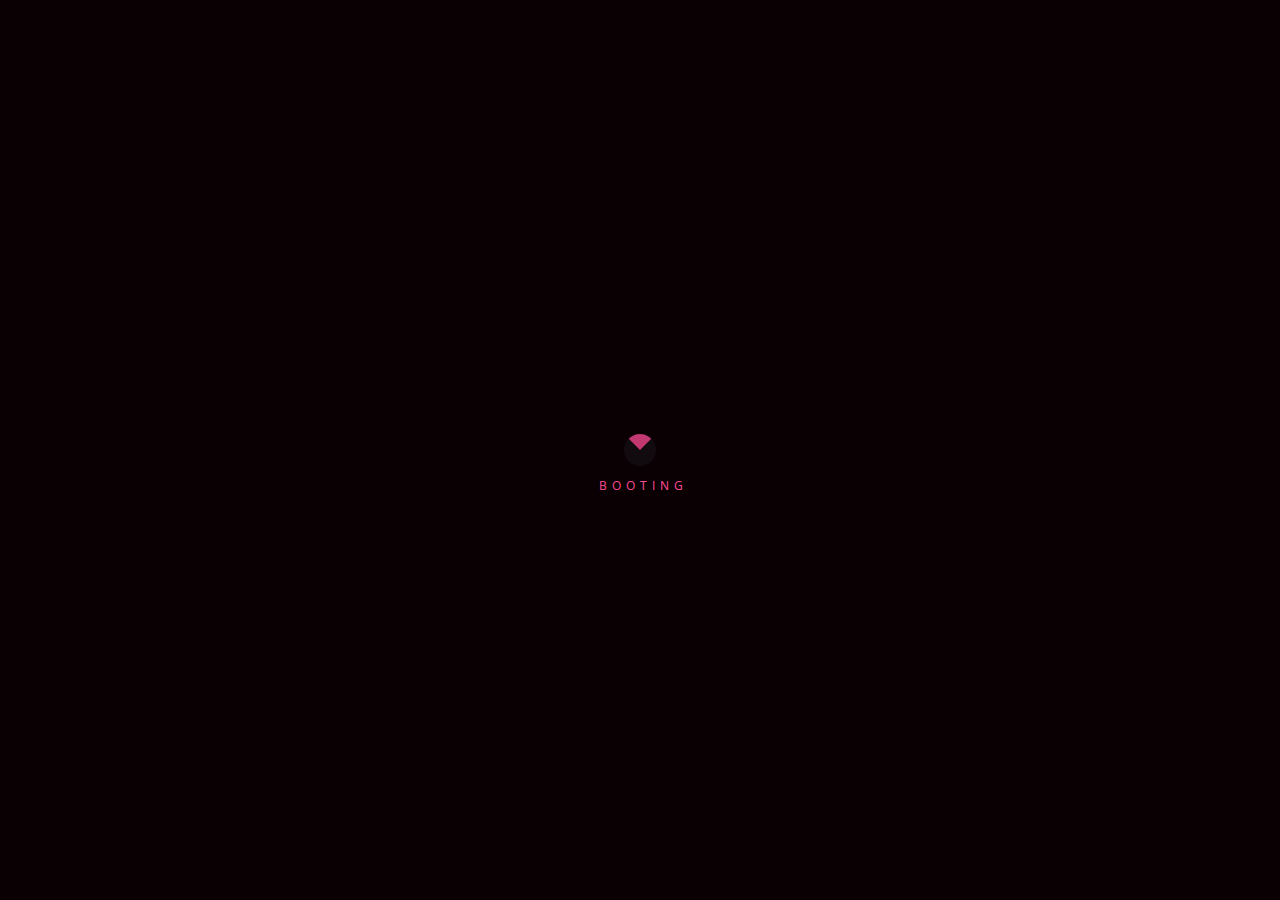
==== commit aa10a163: "Add files via upload" ====
--- a/index.html
+++ b/index.html
@@ -1,1566 +1,237 @@
-<!DOCTYPE html>
-<!--[if lt IE 7]>      <html class="no-js lt-ie9 lt-ie8 lt-ie7"> <![endif]-->
-<!--[if IE 7]>         <html class="no-js lt-ie9 lt-ie8"> <![endif]-->
-<!--[if IE 8]>         <html class="no-js lt-ie9"> <![endif]-->
-<!--[if gt IE 8]><!--> 
-
-<html class="no-js"> <!--<![endif]-->
-    <head>
-        <title>Bootup17</title>
-
-        <!-- meta -->
-        <meta charset="utf-8">
-        <meta name="viewport" content="width=device-width, initial-scale=1">
-        <meta http-equiv="X-UA-Compatible" content="IE=edge">
-        
-        <!-- stylesheets -->
-        <link rel="stylesheet" href="assets/css/bootstrap.min.css">
-        <link rel="stylesheet" href="assets/font_icon/css/pe-icon-7-stroke.css">
-        <link rel="stylesheet" href="assets/font_icon/css/helper.css">
-        <link rel="stylesheet" href="assets/css/owl.carousel.css">
-        <link rel="stylesheet" href="assets/css/owl.theme.css">
-        <link rel="stylesheet" href="assets/css/animate.css">
-        <link rel="stylesheet" href="assets/css/style.css">
-        <link rel="stylesheet" href="assets/css/popupmodel.css">
-		<link rel="stylesheet" href="assets/css/hover.css">
-		<link rel="stylesheet" href="assets/animte/animate.css">
-		<link rel="stylesheet" href="assets/css/loading.css">
-		
-
-
-        <!-- google fonts -->
-        <link href='http://fonts.googleapis.com/css?family=Dosis:200,300,400,500|Lato:300,400,700,900,300italic,400italic,700italic,900italic|Raleway:400,200,300,500,100|Titillium+Web:400,200,300italic,300,200italic' rel='stylesheet' type='text/css'>
-
-		
-		<style>
-
-		#style-1::-webkit-scrollbar-track
-		{
-			-webkit-box-shadow: none;
-			background-color: transparent;
-		}
-
-		#style-1::-webkit-scrollbar
-		{
-			width: 5px;
-			background-color: transparent;
-		}
-
-		#style-1::-webkit-scrollbar-thumb
-		{
-			background-color: #555555;
-			border: 0px solid #256DC0;
-		}
-
-		</style>
-		
-    </head>
-	
-	
-    <body id="style-1" class="scrollbar">
-	
-
-
-		
-        <!--[if lt IE 7]>
-                <p class="browsehappy">You are using an <strong>outdated</strong> browser. Please <a href="http://browsehappy.com/">upgrade your browser</a> to improve your experience.</p>
-        <![endif]-->
-
-        <!-- Header area -->
-        <header id="header">
-            <div class="center text-center">
-			
-				<img src="reclogo.png" alt="Rajalakshmi Engineering College" class=" wow fadeInUp" data-wow-delay="0s" style="width:11%;" />
-                <h1 class="bigheadline"><img src="assets/images/logotop.png" class="hd_toplogo wow fadeInUp" data-wow-delay="0.5s" style="width:31%;"/></h1>
-                <h4 class="subheadline wow fadeInUp" data-wow-delay="1s" >Technical symposium of CSE dept</h4>
-            </div>
-            <div class="bottom">
-                <a data-toggle="modal" data-target="#hdregsiter" class="hd_registerbtn wow fadeInLeft" data-wow-delay="2.3s">Register</a>
-				<a data-scroll href="#navigation" class="scrollDown animated pulse wow bounceIn" data-wow-delay="2s" id="scrollToContent"><i class="pe-7s-angle-down-circle pe-va"></i></a>
-                <a data-toggle="modal" data-target="#hdlogin" class="hd_loginbtn wow fadeInRight" data-wow-delay="2.3s">Login</a>
-				
-				
-				<!-- Modal1 -->
-								<!-- Modal1 -->
-								<div id="hdregsiter" class="modal fade hd_popup" role="dialog">
-								  <div class="modal-dialog">
-
-									<!-- Modal content-->
-									<div class="modal-content">
-									  <div class="modal-header">
-										<button type="button" class="close" data-dismiss="modal">&times;</button>
-										<h4 class="modal-title">Login Account</h4>
-									  </div>
-									  <div class="modal-body hd_loginform">
-										
-										<input type="text" placeholder="Enter Email Address"/>
-										<input type="password" placeholder="Enter Password"/>
-										
-										<input type="submit" value="Login"/>
-										
-										
-									
-									</div>
-									<div class="modal-footer">
-										Forgot Password? | Don't have an account yet? Register.
-									</div>
-
-								  </div>
-								</div>
-								</div>
-								
-								
-								<!-- Modal1 -->
-								<div id="hdlogin" class="modal fade hd_popup" role="dialog">
-								  <div class="modal-dialog">
-
-									<!-- Modal content-->
-									<div class="modal-content">
-									  <div class="modal-header">
-										<button type="button" class="close" data-dismiss="modal">&times;</button>
-										<h4 class="modal-title">Login Account</h4>
-									  </div>
-									  <div class="modal-body hd_loginform">
-										
-										<input type="text" placeholder="Enter Email Address"/>
-										<input type="password" placeholder="Enter Password"/>
-										
-										<input type="submit" value="Login"/>
-										
-										
-									
-									</div>
-									<div class="modal-footer">
-										Forgot Password? | Don't have an account yet? Register.
-									</div>
-
-								  </div>
-								</div>
-								</div>
-
-            </div>
-        </header>
-
-        <!-- Navigation area -->
-        <section id="navigation">
-            <div class="container">
-                <div class="row">
-                    <div class="col-xs-6">
-                        <div class="logo"><a href="/" ata-scroll href="#body" class="logo-text wow fadeInLeft" data-wow-delay="0s"><img src="assets/images/logotop.png" class="hd_toplogo" style="width:31%;"/></a></div>
-                    </div>
-                    <div class="col-xs-6">
-                        <div class="nav">
-                            <a href="#" data-placement="bottom" title="Menu" class="menu wow fadeInRight" data-wow-delay="0s" data-toggle="dropdown"><i class="pe-7s-menu"></i></a>
-                             <div class="dropdown-menu">
-                                 <div class="arrow-up"></div>
-                                 <ul>
-                                     <li><a data-scroll href="#body">Home <i class="pe-7s-home"></i></a><span class="menu-effect"></span></li>
-                                     <li><a data-scroll href="#about">About us <i class="pe-7s-config"></i></a><span class="menu-effect"></span></li>
-                                     <li><a data-scroll href="#techevents">Tech Events <i class="pe-7s-config"></i></a><span class="menu-effect"></span></li>
-                                     <li><a data-scroll href="#nontechevents">Non Tech Events <i class="pe-7s-config"></i><span class="menu-effect"></span></a></li>
-                                     <li><a data-scroll href="#workshop">Workshops <i class="pe-7s-config"></i><span class="menu-effect"></span></a></li>
-                                     <li><a data-scroll href="#testimonial">Speakers <i class="pe-7s-config"></i><span class="menu-effect"></span></a></li>
-                                     <li><a data-scroll href="#sponsors">Sponsors <i class="pe-7s-user"></i></a><span class="menu-effect"></span></li>
-                                     <li><a data-scroll href="#contact">Contact us <i class="pe-7s-help1"></i></a><span class="menu-effect"></span></li>
-                                 </ul>
-                             </div>
-                        </div>
-                    </div>
-
-                </div>
-            </div>            
-        </section>
-        
-        <!-- Content Area -->
-
-        <!-- About us section -->
-
-        <section id="about" class="about-area">
-            <div class="container">
-                <h2 class="block_title wow fadeInUp" data-wow-delay="0s" >About Bootup '17</h2>
-                <div class="row">
-                    <div class="col-md-12 col-sm-12">
-                        <div class="about">
-                            <div class="about-wrap">    
-                                <h4 class=" wow fadeInUp" data-wow-delay="0.2s" >BootUp 2017 is the inaugural edition of the annual technical symposium conducted by the Department of Computer Science and Engineering, Rajalakshmi Engineering College. </h4><br>
-								<h5 class=" wow fadeInUp" data-wow-delay="0.5s" >Situated in Chennai, Rajalakshmi Engineering College was established in the year 1997 under the aegis of Rajalakshmi Educational Trust whose members have had consummate experience in the fields of education and industry. The Department of Computer Science and Engineering has been the flagbearer of brand REC and has consistently proved its mettle to be in the frontiers of academics as well as other activities outside of the routine curriculum. This year, REC is going one notch higher with the CSE symposium BootUp '17. <br><br></h5>
-								
-								<span class=" wow fadeInUp" data-wow-delay="0.8s">With more than 20+ technical and non-technical events scheduled, over Rs. 1 lakh is up for grabs.</span>
-								
-								
-								
-										
-										
-                            </div>
-                        </div>
-                        
-                    </div>
-                    
-                </div>
-            </div>
-        </section><!-- techevents -->
-		
-		
-		
-		<!-- techevents section -->
-
-        <section id="techevents" class="techevents-area">
-            <div class="container" >
-                <h2 class="block_title wow fadeInUp" data-wow-delay="0s">Technical Events</h2>
-                <div class="row ">
-                    
-                    <div class="col-lg-4 col-md-4 col-sm-6 col-xs-12 wow rotateIn" data-wow-delay="0s">
-                        <a data-toggle="modal" data-target="#codehunt">
-							<div class="techevents">
-								<div class="techevents-wrap">    
-									<img src="assets/images/eventicons/codehunt.png" alt="codehunt"/>
-								</div>
-							</div>
-						</a>
-                        
-                    </div>				
-												
-								<!-- Modal1 -->
-								<div id="codehunt" class="modal fade hd_popup" role="dialog">
-								  <div class="modal-dialog">
-
-									<!-- Modal content-->
-									<div class="modal-content">
-									  <div class="modal-header">
-										<button type="button" class="close" data-dismiss="modal">&times;</button>
-										<h4 class="modal-title">Code Hunt</h4>
-									  </div>
-									  <div class="modal-body">
-										
-										<div class="col-lg-4 col-md-4 col-sm-4 col-xs-4 eventlogo">
-											<img src="assets/images/eventicons/codehunt.png" alt="codehunt"/>
-										</div>
-										
-										<div class="col-lg-8 col-md-8 col-sm-8 col-xs-8 eventdetails">
-											Are you a pirate on a voyage to hunt down clues to crack the code? Are you are ready to physically stretch yourself as you solve the program? If you answer Yes to both, this event is for you.
-
-										</div>
-										
-										<div style="clear:both;"></div>
-										
-										<div class="col-lg-12 col-md-12 col-sm-12 col-xs-12 roundetails">
-											<span>Round 1: 8 Places in campus, 2 peoples in each place with 2 tasks, riddles(IQ) and a Physical task. </span>
-											<span>Round 2: List of clues to find the JAVA File path. Execute JAVA file to get the Program Clue + they can code it in C/C++ provided with an Asbtract Method.</span>
-											<span>Round 3: Standard Programming</span>
-									
-
-										</div>
-										<div style="clear:both;"></div>
-										
-										
-									  </div>
-									
-									</div>
-									<div class="modal-header" style="background:#444;color:#fff;">
-										<button type="button" class="close" data-dismiss="modal">&times;</button>
-										<h4 class="modal-title contactdetails">
-											<span>Max. 2 per team</span>
-											<span>Venue – MT1 </span>
-											<span>Time – 10-11 AM (Round 1)</span>
-											<span>Contact – ABC +91 9173628362</span>
-										</h4>
-									</div>
-
-								  </div>
-								</div>
-<!-- ################################################# -->
-								<div class="col-lg-4 col-md-4 col-sm-6 col-xs-12 wow rotateIn" data-wow-delay="0s">
-                        <a data-toggle="modal" data-target="#bytewars">
-							<div class="techevents">
-								<div class="techevents-wrap">    
-									<img src="assets/images/eventicons/ByteWars.png" style="margin-top:90px;" alt="ByteWars"/>
-								</div>
-							</div>
-						</a>
-                        
-                    </div>				
-												
-								<!-- Modal1 -->
-								<div id="bytewars" class="modal fade hd_popup" role="dialog">
-								  <div class="modal-dialog">
-
-									<!-- Modal content-->
-									<div class="modal-content">
-									  <div class="modal-header">
-										<button type="button" class="close" data-dismiss="modal">&times;</button>
-										<h4 class="modal-title">ByteWars (FOR ZOHO INTERN )</h4>
-									  </div>
-									  <div class="modal-body">
-										
-										<div class="col-lg-4 col-md-4 col-sm-4 col-xs-4 eventlogo">
-											<img src="assets/images/eventicons/ByteWars.png" alt="ByteWars"/>
-										</div>
-										
-										<div class="col-lg-8 col-md-8 col-sm-8 col-xs-8 eventdetails">
-											The quintessential part of every symposium. Come prepared to tackle programs with logic and some luck. Unleash the coder in you!
-										</div>
-										
-										<div style="clear:both;"></div>
-										
-										<div class="col-lg-12 col-md-12 col-sm-12 col-xs-12 roundetails">
-											<span>
-Round 1: Prelims -  MCQ from DBMS, DS, Networking, OS											</span>
-											<span>
-Round 2: Rapidfire - 20 questions
-											</span>
-											<span>
-Round 3: 3 Programming questions in IDE (Dev C++ or TurboC++)
-											</span>
-									
-
-										</div>
-										<div style="clear:both;"></div>
-										
-										
-									  </div>
-									
-									</div>
-									<div class="modal-header" style="background:#444;color:#fff;">
-										<button type="button" class="close" data-dismiss="modal">&times;</button>
-										<h4 class="modal-title contactdetails">
-											<span>
-Individual event											</span>
-											<span>
-Venue – MT1 											</span>
-											<span>
-Time – 10-11 AM (Round 1)											</span>
-											<span>
-Contact – ABC +91 9173628362											</span>
-										</h4>
-									</div>
-
-								  </div>
-								</div>
-<!-- ################################################# -->
-								
-									<div class="col-lg-4 col-md-4 col-sm-6 col-xs-12 wow rotateIn" data-wow-delay="0s">
-                        <a data-toggle="modal" data-target="#projectcontest">
-							<div class="techevents">
-								<div class="techevents-wrap">    
-									<img src="assets/images/eventicons/ph.png" alt="Project Hub" style="margin-top:90px;"/>
-								</div>
-							</div>
-						</a>
-                        
-                    </div>				
-												
-								<!-- Modal1 -->
-								<div id="projectcontest" class="modal fade hd_popup" role="dialog">
-								  <div class="modal-dialog">
-
-									<!-- Modal content-->
-									<div class="modal-content">
-									  <div class="modal-header">
-										<button type="button" class="close" data-dismiss="modal">&times;</button>
-										<h4 class="modal-title">Project Hub </h4>
-									  </div>
-									  <div class="modal-body">
-										
-										<div class="col-lg-4 col-md-4 col-sm-4 col-xs-4 eventlogo">
-											<img src="assets/images/eventicons/ph.png" alt="Project Contest"/>
-										</div>
-										
-										<div class="col-lg-8 col-md-8 col-sm-8 col-xs-8 eventdetails">
-Your innovative ideas and solutions to everyday problems are well appreciated and rewarded here. Always remember, the technology of the future begins with an abstract.										</div>
-										
-										<div style="clear:both;"></div>
-										
-										<div class="col-lg-12 col-md-12 col-sm-12 col-xs-12 roundetails">
-											<span>
-Round 1: Abstract Shortlist through E-Mail		</span>									
-
-<span>
-Round 2: Prototype + PPT onsite (for shortlisted candidates)											</span>
-											
-									
-
-										</div>
-										<div style="clear:both;"></div>
-										
-										
-									  </div>
-									
-									</div>
-									<div class="modal-header" style="background:#444;color:#fff;">
-										<button type="button" class="close" data-dismiss="modal">&times;</button>
-										<h4 class="modal-title contactdetails">
-											<span>
-Max. 4 per team										</span>
-											<span>
-Venue – MT1 											</span>
-											<span>
-Time – 10-11 AM (Round 1)										</span>
-											<span>
-Contact – ABC +91 9173628362										</span>
-										</h4>
-									</div>
-
-								  </div>
-								</div>
-<!-- ################################################# -->
-							
-							<div class="col-lg-4 col-md-4 col-sm-6 col-xs-12 wow rotateIn" data-wow-delay="0s">
-                        <a data-toggle="modal" data-target="#fishout">
-							<div class="techevents">
-								<div class="techevents-wrap">    
-									<img src="assets/images/eventicons/fishoutasmall.png" alt="fishout" style="margin-top:90px;"/>
-								</div>
-							</div>
-						</a>
-                        
-                    </div>				
-												
-								<!-- Modal1 -->
-								<div id="fishout" class="modal fade hd_popup" role="dialog">
-								  <div class="modal-dialog">
-
-									<!-- Modal content-->
-									<div class="modal-content">
-									  <div class="modal-header">
-										<button type="button" class="close" data-dismiss="modal">&times;</button>
-										<h4 class="modal-title">FISH OUT (HACKING)  </h4>
-									  </div>
-									  <div class="modal-body">
-										
-										<div class="col-lg-4 col-md-4 col-sm-4 col-xs-4 eventlogo">
-											<img src="assets/images/eventicons/fishoutasmall.png" alt="fishout" />
-										</div>
-										
-										<div class="col-lg-8 col-md-8 col-sm-8 col-xs-8 eventdetails">
-On a scale of 1 to 10, how good of an hacker are you? 11? Take the prize. Hack your way into the title and show the world that nothing in the computing world is safe enough.	
-
-
-</div>									
-										<div style="clear:both;"></div>
-										
-										<div class="col-lg-12 col-md-12 col-sm-12 col-xs-12 roundetails">
-											<span>
-Round 1: Basic Pen testing - XSS in HTML, Hidden stuffs in CSS etc.	</span>									
-
-<span>
-Round 2: Social engineering 										</span>
-											<span>
-Round 3: SQL Injection
-											</span>
-									
-
-										</div>
-										<div style="clear:both;"></div>
-										
-										
-									  </div>
-									
-									</div>
-									<div class="modal-header" style="background:#444;color:#fff;">
-										<button type="button" class="close" data-dismiss="modal">&times;</button>
-										<h4 class="modal-title contactdetails">
-											<span>
-Max. 2 per team									</span>
-											<span>
-Venue – MT1											</span>
-											<span>
-Time – 10-11 AM(Round 1)									</span>
-											<span>
-Contact – ABC +91 9434283261										</span>
-										</h4>
-									</div>
-
-								  </div>
-								</div>
-<!-- ################################################# -->
-
-	<div class="col-lg-4 col-md-4 col-sm-6 col-xs-12 wow rotateIn" data-wow-delay="0s">
-                        <a data-toggle="modal" data-target="#buzzit">
-							<div class="techevents">
-								<div class="techevents-wrap">    
-									<img src="assets/images/eventicons/buzzit.png" alt="buzzit" style="margin-top:90px;"/>
-								</div>
-							</div>
-						</a>
-                        
-                    </div>				
-												
-								<!-- Modal1 -->
-								<div id="buzzit" class="modal fade hd_popup" role="dialog">
-								  <div class="modal-dialog">
-
-									<!-- Modal content-->
-									<div class="modal-content">
-									  <div class="modal-header">
-										<button type="button" class="close" data-dismiss="modal">&times;</button>
-										<h4 class="modal-title">BuzzIt   </h4>
-									  </div>
-									  <div class="modal-body">
-										
-										<div class="col-lg-4 col-md-4 col-sm-4 col-xs-4 eventlogo">
-											<img src="assets/images/eventicons/buzzit.png" alt="buzzit" />
-										</div>
-										
-										<div class="col-lg-8 col-md-8 col-sm-8 col-xs-8 eventdetails">
-Are you an infoholic? Can you spell out trivia like you remember lyrics? Come participate and hit the buzzer faster than MSD's stumping.
-
-
-</div>									
-										<div style="clear:both;"></div>
-										
-										<div class="col-lg-12 col-md-12 col-sm-12 col-xs-12 roundetails">
-											<span>
-Round 1: Prelims  	</span>									
-
-<span>
-Round 2: Basic quiz questions									</span>
-											<span>
-Round 3: How stuff works
-											</span>
-									
-
-										</div>
-										<div style="clear:both;"></div>
-										
-										
-									  </div>
-									
-									</div>
-									<div class="modal-header" style="background:#444;color:#fff;">
-										<button type="button" class="close" data-dismiss="modal">&times;</button>
-										<h4 class="modal-title contactdetails">
-											<span>
-Max. 2 per team							</span>
-											<span>
-Venue – MT1											</span>
-											<span>
-Time – 10-11 AM(Round 1)								</span>
-											<span>
-Contact – ABC +91 9434283261									</span>
-										</h4>
-									</div>
-
-								  </div>
-								</div>
-<!-- ################################################# -->
-
-
-
-	<div class="col-lg-4 col-md-4 col-sm-6 col-xs-12 wow rotateIn" data-wow-delay="0s">
-                        <a data-toggle="modal" data-target="#appdroid">
-							<div class="techevents">
-								<div class="techevents-wrap">    
-									<img src="assets/images/eventicons/appdroid.png" style="margin-top:100px;width:120px;" alt="appdroid"/>
-								</div>
-							</div>
-						</a>
-                        
-                    </div>				
-												
-								<!-- Modal1 -->
-								<div id="appdroid" class="modal fade hd_popup" role="dialog">
-								  <div class="modal-dialog">
-
-									<!-- Modal content-->
-									<div class="modal-content">
-									  <div class="modal-header">
-										<button type="button" class="close" data-dismiss="modal">&times;</button>
-										<h4 class="modal-title">App Droid    </h4>
-									  </div>
-									  <div class="modal-body">
-										
-										<div class="col-lg-4 col-md-4 col-sm-4 col-xs-4 eventlogo">
-										<img src="assets/images/eventicons/appdroid.png" alt="appdroid"/>
-										</div>
-										
-										<div class="col-lg-8 col-md-8 col-sm-8 col-xs-8 eventdetails">
-The future of computers rests in your palms. Develop an app with an unique concept and show us how to make the smartphone smarter-er.
-
-
-</div>									
-										<div style="clear:both;"></div>
-										
-										<div class="col-lg-12 col-md-12 col-sm-12 col-xs-12 roundetails">
-											<span>
-Round 1 :  3 hours to implement your mobile application concept. Android Studio will be provided. 	</span>									
-
-
-
-									
-
-										</div>
-										<div style="clear:both;"></div>
-										
-										
-									  </div>
-									
-									</div>
-									<div class="modal-header" style="background:#444;color:#fff;">
-										<button type="button" class="close" data-dismiss="modal">&times;</button>
-										<h4 class="modal-title contactdetails">
-											<span>
-Max. 3 per team							</span>
-											<span>
-Venue – MT1									</span>
-											<span>
-Time – 10-11 AM(Round 1)							</span>
-											<span>
-Contact – ABC +91 9434283261							</span>
-										</h4>
-									</div>
-
-								  </div>
-								</div>
-<!-- ################################################# -->
-
-
-	<div class="col-lg-4 col-md-4 col-sm-6 col-xs-12 wow rotateIn" data-wow-delay="0s">
-                        <a data-toggle="modal" data-target="#webmason">
-							<div class="techevents">
-								<div class="techevents-wrap">    
-									<img src="assets/images/eventicons/webmason.png" alt="webmason"  style="margin-top:90px;"/>
-								</div>
-							</div>
-						</a>
-                        
-                    </div>				
-												
-								<!-- Modal1 -->
-								<div id="webmason" class="modal fade hd_popup" role="dialog">
-								  <div class="modal-dialog">
-
-									<!-- Modal content-->
-									<div class="modal-content">
-									  <div class="modal-header">
-										<button type="button" class="close" data-dismiss="modal">&times;</button>
-										<h4 class="modal-title">Web Mason    </h4>
-									  </div>
-									  <div class="modal-body">
-										
-										<div class="col-lg-4 col-md-4 col-sm-4 col-xs-4 eventlogo">
-										<img src="assets/images/eventicons/webmason.png" alt="webmason"/>
-										</div>
-										
-										<div class="col-lg-8 col-md-8 col-sm-8 col-xs-8 eventdetails">
-Internet is a town. But its mayor wants the residents to build attractive villas. You are a builder. Help the residents build their dream houses the way the mayor wants. Make the town great again!
-
-
-</div>									
-										<div style="clear:both;"></div>
-										
-										<div class="col-lg-12 col-md-12 col-sm-12 col-xs-12 roundetails">
-											<span>
-Round 1 :  3 Hours to design a webpage on the given domain/problem statement. 	</span>									
-
-
-									
-
-										</div>
-										<div style="clear:both;"></div>
-										
-										
-									  </div>
-									
-									</div>
-									<div class="modal-header" style="background:#444;color:#fff;">
-										<button type="button" class="close" data-dismiss="modal">&times;</button>
-										<h4 class="modal-title contactdetails">
-											<span>
-Max. 3 per team						</span>
-											<span>
-Venue – MT1									</span>
-											<span>
-Time – 10-11 AM(Round 1)							</span>
-											<span>
-Contact – ABC +91 9434283261								</span>
-										</h4>
-									</div>
-
-								  </div>
-								</div>
-<!-- ################################################# -->
-
-
-
-	<div class="col-lg-4 col-md-4 col-sm-6 col-xs-12 wow rotateIn" data-wow-delay="0s">
-                        <a data-toggle="modal" data-target="#junkyardwars">
-							<div class="techevents">
-								<div class="techevents-wrap">    
-									<img src="assets/images/eventicons/JunkYardWars.png" style="width:200px;margin-top:90px;" alt="JunkYardWars"/>
-								</div>
-							</div>
-						</a>
-                        
-                    </div>				
-												
-								<!-- Modal1 -->
-								<div id="junkyardwars" class="modal fade hd_popup" role="dialog">
-								  <div class="modal-dialog">
-
-									<!-- Modal content-->
-									<div class="modal-content">
-									  <div class="modal-header">
-										<button type="button" class="close" data-dismiss="modal">&times;</button>
-										<h4 class="modal-title">Junkyard Wars     </h4>
-									  </div>
-									  <div class="modal-body">
-										
-										<div class="col-lg-4 col-md-4 col-sm-4 col-xs-4 eventlogo">
-											<img src="assets/images/eventicons/JunkYardWars.png" alt="JunkYardWars"/>
-										</div>
-										
-										<div class="col-lg-8 col-md-8 col-sm-8 col-xs-8 eventdetails">
-If you have had it enough with software, Junkyard Wars is for you! Learn to build computers the hard way. The fastest pair of hands wins.
-
-
-</div>									
-										<div style="clear:both;"></div>
-										
-										<div class="col-lg-12 col-md-12 col-sm-12 col-xs-12 roundetails">
-											<span>
-Round 1: Hardware based MCQ 	</span>									
-<span>
-Round 2: PC Assembling (timing based)	</span>									
-
-
-									
-
-										</div>
-										<div style="clear:both;"></div>
-										
-										
-									  </div>
-									
-									</div>
-									<div class="modal-header" style="background:#444;color:#fff;">
-										<button type="button" class="close" data-dismiss="modal">&times;</button>
-										<h4 class="modal-title contactdetails">
-											<span>
-Individual Event				</span>
-											<span>
-Venue – MT1							</span>
-											<span>
-Time – 10-11 AM(Round 1)						</span>
-											<span>
-Contact – ABC +91 9434283261							</span>
-										</h4>
-									</div>
-
-								  </div>
-								</div>
-<!-- ################################################# -->
-
-
-<div class="col-lg-4 col-md-4 col-sm-6 col-xs-12 wow rotateIn" data-wow-delay="0s">
-                        <a data-toggle="modal" data-target="#pixelbae">
-							<div class="techevents">
-								<div class="techevents-wrap">    
-									<img src="assets/images/eventicons/PixelBay.png" style="margin-top:90px;" alt="PixelBay"/>
-								</div>
-							</div>
-						</a>
-                        
-                    </div>				
-												
-								<!-- Modal1 -->
-								<div id="pixelbae" class="modal fade hd_popup" role="dialog">
-								  <div class="modal-dialog">
-
-									<!-- Modal content-->
-									<div class="modal-content">
-									  <div class="modal-header">
-										<button type="button" class="close" data-dismiss="modal">&times;</button>
-										<h4 class="modal-title">Pixel Bae (Poster Designing)  </h4>
-									  </div>
-									  <div class="modal-body">
-										
-										<div class="col-lg-4 col-md-4 col-sm-4 col-xs-4 eventlogo">
-											<img src="assets/images/eventicons/PixelBay.png" alt="PixelBay"/>
-										</div>
-										
-										<div class="col-lg-8 col-md-8 col-sm-8 col-xs-8 eventdetails">
-You are given 120 grams of pixels. Dye them in your favourite color and carefully shower them in your canvas to design posters and abstract art that would beat the likes of Van Gogh and Pablo Picasso.
-
-
-
-</div>									
-										<div style="clear:both;"></div>
-										
-										
-										
-									  </div>
-									
-									</div>
-									<div class="modal-header" style="background:#444;color:#fff;">
-										<button type="button" class="close" data-dismiss="modal">&times;</button>
-										<h4 class="modal-title contactdetails">
-											<span>
-Software – Adobe Photoshop			</span>
-											<span>
-Max. 2 per team	</span>
-											<span>
-Venue – MT1						</span>
-
-	<span>
-Time – 9 AM					</span>
-
-<span>
-Contact – ABC +91 9042372128				</span>
-									
-										</h4>
-									</div>
-
-								  </div>
-								</div>
-<!-- ################################################# -->
-
-
-
-                </div>
-            </div>
-        </section><!-- techevents -->
-		
-		<!-- techevents section -->
-
-        <section id="nontechevents" class="nontechevents-area">
-            <div class="container">
-                <h2 class="block_title wow fadeInUp" data-wow-delay="0s">Non Technical Events</h2>
-                <div class="row">
-                    
-
-	<div class="col-lg-4 col-md-4 col-sm-6 col-xs-12 wow rotateIn" data-wow-delay="0s">
-                        <a data-toggle="modal" data-target="#connexions">
-							<div class="nontechevents">
-								<div class="nontechevents-wrap">    
-									<img src="assets/images/eventicons/connexions.png" style="margin-top:100px;width:130px;margin-left:15px;" alt="connexions"/>
-								</div>
-							</div>
-						</a>
-                        
-                    </div>				
-												
-								<!-- Modal1 -->
-								<div id="connexions" class="modal fade hd_popup" role="dialog">
-								  <div class="modal-dialog">
-
-									<!-- Modal content-->
-									<div class="modal-content">
-									  <div class="modal-header">
-										<button type="button" class="close" data-dismiss="modal">&times;</button>
-										<h4 class="modal-title">Connexions   </h4>
-									  </div>
-									  <div class="modal-body">
-										
-										<div class="col-lg-4 col-md-4 col-sm-4 col-xs-4 eventlogo">
-											<img src="assets/images/eventicons/connexions.png" alt="connexions"/>
-										</div>
-										
-										<div class="col-lg-8 col-md-8 col-sm-8 col-xs-8 eventdetails">
-We shoot you with pictures, bend your mind beyond the limits of space time continuum and find a discrete connection to win the title.
-
-
-</div>									
-										<div style="clear:both;"></div>
-										
-										
-										
-									  </div>
-									
-									</div>
-									<div class="modal-header" style="background:#444;color:#fff;">
-										<button type="button" class="close" data-dismiss="modal">&times;</button>
-										<h4 class="modal-title contactdetails">
-											<span>
-Max. 2 per team			</span>
-											<span>
-Venue – Purple Hall						</span>
-											<span>
-Time – 9 AM					</span>
-											<span>
-Contact – ABC +91 9042372128						</span>
-										</h4>
-									</div>
-
-								  </div>
-								</div>
-<!-- ################################################# -->
-
-
-	<div class="col-lg-4 col-md-4 col-sm-6 col-xs-12 wow rotateIn" data-wow-delay="0s">
-                        <a data-toggle="modal" data-target="#superover">
-							<div class="nontechevents">
-								<div class="nontechevents-wrap">    
-									<img src="assets/images/eventicons/SuperOver.png" style="margin-top:100px;width:150px;margin-left:35px;" alt="SuperOver"/>
-								</div>
-							</div>
-						</a>
-                        
-                    </div>				
-												
-								<!-- Modal1 -->
-								<div id="superover" class="modal fade hd_popup" role="dialog">
-								  <div class="modal-dialog">
-
-									<!-- Modal content-->
-									<div class="modal-content">
-									  <div class="modal-header">
-										<button type="button" class="close" data-dismiss="modal">&times;</button>
-										<h4 class="modal-title">Super Over  </h4>
-									  </div>
-									  <div class="modal-body">
-										
-										<div class="col-lg-4 col-md-4 col-sm-4 col-xs-4 eventlogo">
-											<img src="assets/images/eventicons/SuperOver.png" alt="SuperOver"/>
-										</div>
-										
-										<div class="col-lg-8 col-md-8 col-sm-8 col-xs-8 eventdetails">
-6 balls. 6 opportunities to hit the ball out of the ground. Come and hit as much as you can.
-
-
-</div>									
-										<div style="clear:both;"></div>
-										
-										
-										
-									  </div>
-									
-									</div>
-									<div class="modal-header" style="background:#444;color:#fff;">
-										<button type="button" class="close" data-dismiss="modal">&times;</button>
-										<h4 class="modal-title contactdetails">
-											<span>
-Individual Event		</span>
-											<span>
-Venue – College Ground					</span>
-											<span>
-Time – 9 AM				</span>
-											<span>
-Contact – ABC +91 9042372128					</span>
-										</h4>
-									</div>
-
-								  </div>
-								</div>
-<!-- ################################################# -->
-
-
-	<div class="col-lg-4 col-md-4 col-sm-6 col-xs-12 wow rotateIn" data-wow-delay="0s">
-                        <a data-toggle="modal" data-target="#iplauction">
-							<div class="nontechevents">
-								<div class="nontechevents-wrap">    
-									<img src="assets/images/eventicons/ipl.png" style="margin-top:100px;width:130px;margin-left:15px;" alt="ipl"/>
-								</div>
-							</div>
-						</a>
-                        
-                    </div>				
-												
-								<!-- Modal1 -->
-								<div id="iplauction" class="modal fade hd_popup" role="dialog">
-								  <div class="modal-dialog">
-
-									<!-- Modal content-->
-									<div class="modal-content">
-									  <div class="modal-header">
-										<button type="button" class="close" data-dismiss="modal">&times;</button>
-										<h4 class="modal-title">IPL Auction </h4>
-									  </div>
-									  <div class="modal-body">
-										
-										<div class="col-lg-4 col-md-4 col-sm-4 col-xs-4 eventlogo">
-											<img src="assets/images/eventicons/ipl.png" alt="ipl"/>
-										</div>
-										
-										<div class="col-lg-8 col-md-8 col-sm-8 col-xs-8 eventdetails">
-Do you spend lavishly like Vijay Mallya or make conservative choices like Srini Mama? Come and flaunt your auctioning skills to grab the best of the bunch.
-
-
-</div>									
-										<div style="clear:both;"></div>
-										
-										
-										
-									  </div>
-									
-									</div>
-									<div class="modal-header" style="background:#444;color:#fff;">
-										<button type="button" class="close" data-dismiss="modal">&times;</button>
-										<h4 class="modal-title contactdetails">
-											<span>
-Max. 2 per team		</span>
-											<span>
-Venue – Purple Hall			</span>
-											<span>
-Time – 9 AM			</span>
-											<span>
-Contact – ABC +91 9042372128					</span>
-										</h4>
-									</div>
-
-								  </div>
-								</div>
-<!-- ################################################# -->
-
-
-
-
-
-	<div class="col-lg-4 col-md-4 col-sm-6 col-xs-12 wow rotateIn" data-wow-delay="0s">
-                        <a data-toggle="modal" data-target="#shuterbugs">
-							<div class="nontechevents">
-								<div class="nontechevents-wrap">    
-									<img src="assets/images/eventicons/shutterbugs.png" style="margin-top:100px;width:150px;margin-left:5px;" alt="shutterbugs"/>
-								</div>
-							</div>
-						</a>
-                        
-                    </div>				
-												
-								<!-- Modal1 -->
-								<div id="shuterbugs" class="modal fade hd_popup" role="dialog">
-								  <div class="modal-dialog">
-
-									<!-- Modal content-->
-									<div class="modal-content">
-									  <div class="modal-header">
-										<button type="button" class="close" data-dismiss="modal">&times;</button>
-										<h4 class="modal-title">ShutterBugs </h4>
-									  </div>
-									  <div class="modal-body">
-										
-										<div class="col-lg-4 col-md-4 col-sm-4 col-xs-4 eventlogo">
-											<img src="assets/images/eventicons/shutterbugs.png" alt="shutterbugs"/>
-										</div>
-										
-										<div class="col-lg-8 col-md-8 col-sm-8 col-xs-8 eventdetails">
-Shoot a movie/short film and show us your filmmaking skills.
-
-
-</div>									
-										<div style="clear:both;"></div>
-										
-										
-										
-									  </div>
-									
-									</div>
-									<div class="modal-header" style="background:#444;color:#fff;">
-										<button type="button" class="close" data-dismiss="modal">&times;</button>
-										<h4 class="modal-title contactdetails">
-											<span>
-Max. 4 per team	</span>
-											<span>
-Online Event		</span>
-											<span>
-Contact – ABC +91 9042372128</span>
-									
-										</h4>
-									</div>
-
-								  </div>
-								</div>
-<!-- ################################################# -->
-
-
-
-	<div class="col-lg-4 col-md-4 col-sm-6 col-xs-12 wow rotateIn" data-wow-delay="0s">
-                        <a data-toggle="modal" data-target="#minutetwin">
-							<div class="nontechevents">
-								<div class="nontechevents-wrap">    
-									<img src="assets/images/eventicons/mtw.png" style="margin-top:75px;width:240px;margin-left:5px;" alt="Minute to win it"/>
-								</div>
-							</div>
-						</a>
-                        
-                    </div>				
-												
-								<!-- Modal1 -->
-								<div id="minutetwin" class="modal fade hd_popup" role="dialog">
-								  <div class="modal-dialog">
-
-									<!-- Modal content-->
-									<div class="modal-content">
-									  <div class="modal-header">
-										<button type="button" class="close" data-dismiss="modal">&times;</button>
-										<h4 class="modal-title">Minute to win it  </h4>
-									  </div>
-									  <div class="modal-body">
-										
-										<div class="col-lg-4 col-md-4 col-sm-4 col-xs-4 eventlogo">
-											<img src="assets/images/eventicons/mtw.png" alt="Minute to win it"/>
-										</div>
-										
-										<div class="col-lg-8 col-md-8 col-sm-8 col-xs-8 eventdetails">
-You have 60 seconds to make it count. Make it or break it.
-
-
-</div>									
-										<div style="clear:both;"></div>
-										
-										
-										
-									  </div>
-									
-									</div>
-									<div class="modal-header" style="background:#444;color:#fff;">
-										<button type="button" class="close" data-dismiss="modal">&times;</button>
-										<h4 class="modal-title contactdetails">
-											<span>
-Individual Event</span>
-											<span>
-Venue – Purple Hall		</span>
-											<span>
-Time – 9 AM									</span>
-
-	<span>
-Contact – ABC +91 9042372128							</span>
-									
-										</h4>
-									</div>
-
-								  </div>
-								</div>
-<!-- ################################################# -->
-
-
-
-	<div class="col-lg-4 col-md-4 col-sm-6 col-xs-12 wow rotateIn" data-wow-delay="0s">
-                        <a data-toggle="modal" data-target="#showbuster">
-							<div class="nontechevents">
-								<div class="nontechevents-wrap">    
-									<img src="assets/images/eventicons/showb.png" style="margin-top:90px;width:150px;margin-left:20px;" alt="showbusters"/>
-								</div>
-							</div>
-						</a>
-                        
-                    </div>				
-												
-								<!-- Modal1 -->
-								<div id="showbuster" class="modal fade hd_popup" role="dialog">
-								  <div class="modal-dialog">
-
-									<!-- Modal content-->
-									<div class="modal-content">
-									  <div class="modal-header">
-										<button type="button" class="close" data-dismiss="modal">&times;</button>
-										<h4 class="modal-title">ShowBuster  </h4>
-									  </div>
-									  <div class="modal-body">
-										
-										<div class="col-lg-4 col-md-4 col-sm-4 col-xs-4 eventlogo">
-											<img src="assets/images/eventicons/showb.png" alt="showbusters"/>
-										</div>
-										
-										<div class="col-lg-8 col-md-8 col-sm-8 col-xs-8 eventdetails">
-Do you spend binge-watching entire series in a single sitting? From F.R.I.E.N.D.S to Breaking Bad, we have it all covered.
-
-
-
-</div>									
-										<div style="clear:both;"></div>
-										
-										
-										
-									  </div>
-									
-									</div>
-									<div class="modal-header" style="background:#444;color:#fff;">
-										<button type="button" class="close" data-dismiss="modal">&times;</button>
-										<h4 class="modal-title contactdetails">
-											<span>
-Max. 2 per team</span>
-											<span>
-Venue – Purple Hall</span>
-											<span>
-Time – 9 AM							</span>
-
-	<span>
-Contact – ABC +91 9042372128						</span>
-									
-										</h4>
-									</div>
-
-								  </div>
-								</div>
-<!-- ################################################# -->
-
-
-
-	<div class="col-lg-4 col-md-4 col-sm-6 col-xs-12 wow rotateIn" data-wow-delay="0s">
-                        <a data-toggle="modal" data-target="#respawn">
-							<div class="nontechevents">
-								<div class="nontechevents-wrap">    
-									<img src="assets/images/eventicons/respawn.png" style="margin-top:100px;width:130px;margin-left:15px;" alt="Respawn"/>
-								</div>
-							</div>
-						</a>
-                        
-                    </div>				
-												
-								<!-- Modal1 -->
-								<div id="respawn" class="modal fade hd_popup" role="dialog">
-								  <div class="modal-dialog">
-
-									<!-- Modal content-->
-									<div class="modal-content">
-									  <div class="modal-header">
-										<button type="button" class="close" data-dismiss="modal">&times;</button>
-										<h4 class="modal-title">ReSpawn  </h4>
-									  </div>
-									  <div class="modal-body">
-										
-										<div class="col-lg-4 col-md-4 col-sm-4 col-xs-4 eventlogo">
-											<img src="assets/images/eventicons/respawn.png" alt="Respawn"/>
-										</div>
-										
-										<div class="col-lg-8 col-md-8 col-sm-8 col-xs-8 eventdetails">
-Come and battle the best gamers in the town with the most gruesome of all weapons. A joystick!
-
-
-
-</div>									
-										<div style="clear:both;"></div>
-										
-										
-										
-									  </div>
-									
-									</div>
-									<div class="modal-header" style="background:#444;color:#fff;">
-										<button type="button" class="close" data-dismiss="modal">&times;</button>
-										<h4 class="modal-title contactdetails">
-											<span>
-Games – FIFA 17, CS:GO</span>
-											<span>
-Max. 2 per team</span>
-											<span>
-Venue – MT1						</span>
-
-	<span>
-Time – 9 AM						</span>
-
-<span>
-Contact – ABC +91 9042372128				</span>
-									
-										</h4>
-									</div>
-
-								  </div>
-								</div>
-<!-- ################################################# -->
-
-	
-
-
-
-
-                </div>
-            </div>
-        </section><!-- nonnontechevents -->
-
-		
-		
-		
-		
-		<!-- Online section -->
-
-        <section id="ontechevents" class="ontechevents-area">
-            <div class="container" >
-                <h2 class="block_title wow fadeInUp" data-wow-delay="0s">Online Events</h2>
-                <div class="row ">
-				
-						
-
-
-	<div class="col-lg-4 col-md-4 col-sm-6 col-xs-12 wow rotateIn" data-wow-delay="0s">
-                        <a data-toggle="modal" data-target="#OPC">
-							<div class="ontechevents">
-								<div class="ontechevents-wrap">    
-									<img src="assets/images/eventicons/opc.png" style="margin-top:120px;width:160px;margin-left:5px;" alt="Online Project Contest"/>
-								</div>
-							</div>
-						</a>
-                        
-                    </div>				
-												
-								<!-- Modal1 -->
-								<div id="OPC" class="modal fade hd_popup" role="dialog">
-								  <div class="modal-dialog">
-
-									<!-- Modal content-->
-									<div class="modal-content">
-									  <div class="modal-header">
-										<button type="button" class="close" data-dismiss="modal">&times;</button>
-										<h4 class="modal-title">Online Programming Contest (OPC) (FOR ZOHO INTERN)</h4>
-									  </div>
-									  <div class="modal-body">
-										
-										<div class="col-lg-4 col-md-4 col-sm-4 col-xs-4 eventlogo">
-											<img src="assets/images/eventicons/opc.png" alt="OPC"/>
-										</div>
-										
-										<div class="col-lg-8 col-md-8 col-sm-8 col-xs-8 eventdetails">
-Solve programming challenges on the world’s most premier coding website HackerRank and prove your mettle among the best of the best. The top few will undergo another offline round to decide the winner.
-
-
-</div>									
-										<div style="clear:both;"></div>
-										
-										<div class="col-lg-12 col-md-12 col-sm-12 col-xs-12 roundetails">
-											<span>
-Round 1: 6 questions on HackerRank	</span>									
-
-
-									<span>
-Round 2: 3 questions offline round in IDE	</span>									
-
-
-									
-
-										</div>
-										<div style="clear:both;"></div>
-										
-										
-										
-									  </div>
-									
-									</div>
-									<div class="modal-header" style="background:#444;color:#fff;">
-										<button type="button" class="close" data-dismiss="modal">&times;</button>
-										<h4 class="modal-title contactdetails">
-											<span>
-Individual Event		</span>
-<span>
-Venue – MT1		</span>
-<span>
-Time – 10-11 AM(Round 1)	</span>
-											
-											<span>
-Contact – ABC +91 9434283261					</span>
-										</h4>
-									</div>
-
-								  </div>
-								</div>
-<!-- ################################################# -->
-
-
-	<div class="col-lg-4 col-md-4 col-sm-6 col-xs-12 wow rotateIn" data-wow-delay="0s">
-                        <a data-toggle="modal" data-target="#memestudio">
-							<div class="ontechevents">
-								<div class="ontechevents-wrap">    
-									<img src="assets/images/eventicons/memes.png" style="margin-top:130px;width:120px;margin-left:5px;" alt="meme studio"/>
-								</div>
-							</div>
-						</a>
-                        
-                    </div>				
-												
-								<!-- Modal1 -->
-								<div id="memestudio" class="modal fade hd_popup" role="dialog">
-								  <div class="modal-dialog">
-
-									<!-- Modal content-->
-									<div class="modal-content">
-									  <div class="modal-header">
-										<button type="button" class="close" data-dismiss="modal">&times;</button>
-										<h4 class="modal-title">Meme Studio </h4>
-									  </div>
-									  <div class="modal-body">
-										
-										<div class="col-lg-4 col-md-4 col-sm-4 col-xs-4 eventlogo">
-											<img src="assets/images/eventicons/memes.png" alt="meme studio"/>
-										</div>
-										
-										<div class="col-lg-8 col-md-8 col-sm-8 col-xs-8 eventdetails">
-Do you have the talent to identify that one good template make a meme out of it? Send us your best meme ideas. 
-
-
-
-</div>									
-										<div style="clear:both;"></div>
-										
-										<div class="col-lg-12 col-md-12 col-sm-12 col-xs-12 roundetails">
-											<span>
-Round 1 – Create memes in any of the given scenarios.	</span>									
-
-
-									<span>
-Round 2 – Create a meme scroll/video meme from a given video segment with your own concepts.	</span>									
-
-
-									
-
-										</div>
-										<div style="clear:both;"></div>
-										
-										
-									  </div>
-									
-									</div>
-									<div class="modal-header" style="background:#444;color:#fff;">
-										<button type="button" class="close" data-dismiss="modal">&times;</button>
-										<h4 class="modal-title contactdetails">
-											<span>
-Individual event	</span>
-
-										
-
-	<span>
-Contact – ABC +91 9042372128			</span>
-
-									
-										</h4>
-									</div>
-
-								  </div>
-								</div>
-<!-- ################################################# -->
-
-
-
-	<div class="col-lg-4 col-md-4 col-sm-6 col-xs-12 wow rotateIn" data-wow-delay="0s">
-                        <a data-toggle="modal" data-target="#bapaparazzi">
-							<div class="ontechevents">
-								<div class="ontechevents-wrap">    
-									<img src="assets/images/eventicons/bap.png" style="margin-top:110px;width:160px;margin-left:5px;" alt="Be a Paparazzi"/>
-								</div>
-							</div>
-						</a>
-                        
-                    </div>				
-												
-								<!-- Modal1 -->
-								<div id="bapaparazzi" class="modal fade hd_popup" role="dialog">
-								  <div class="modal-dialog">
-
-									<!-- Modal content-->
-									<div class="modal-content">
-									  <div class="modal-header">
-										<button type="button" class="close" data-dismiss="modal">&times;</button>
-										<h4 class="modal-title">Be a Paparazzi</h4>
-									  </div>
-									  <div class="modal-body">
-										
-										<div class="col-lg-4 col-md-4 col-sm-4 col-xs-4 eventlogo">
-											<img src="assets/images/eventicons/bap.png" alt="Be a Paparazzi"/>
-										</div>
-										
-										<div class="col-lg-8 col-md-8 col-sm-8 col-xs-8 eventdetails">
-Have a camera? This is a test of your shutter speed and your lightning fast reflexes. Participate to know more.
-
-
-</div>									
-										<div style="clear:both;"></div>
-										
-										
-										
-									  </div>
-									
-									</div>
-									<div class="modal-header" style="background:#444;color:#fff;">
-										<button type="button" class="close" data-dismiss="modal">&times;</button>
-										<h4 class="modal-title contactdetails">
-											<span>
-Individual Event		</span>
-											
-											<span>
-Contact – ABC +91 9042372128					</span>
-										</h4>
-									</div>
-
-								  </div>
-								</div>
-<!-- ################################################# -->
-
-
-
-						
-				</div>
-            </div>
-        </section><!-- Online Events -->
-		
-		
-    
-        <!-- Contact Area -->
-
-        <section id="contact" class="mapWrap">
-            <div id="googleMap" style="width:100%;"></div>
-            <div id="contact-area">
-                <div class="container">
-                    <h2 class="block_title">Reach BootUp '17</h2>
-                    <div class="row">
-                        <div class="col-xs-12">
-                        </div>
-                        <div class="col-sm-6">
-                            <div class="moreDetails">
-                                <h2 class="con-title">Physical Address</h2>
-                                <ul class="address">
-                                    <li><i class="pe-7s-map-marker"></i><span>Rajalakshmi Engineering College,<br>Rajalakshmi Nagar, Thandalam, <br>Chennai - 602 105</span></li>
-                                    <li><i class="pe-7s-mail"></i><span>bootup@rajalakshmi.edu.in</span></li>
-                                    <li><i class="pe-7s-phone"></i><span>+1-202-555-0144</span></li>
-                                    <li><i class="pe-7s-global"></i><span><a  style="color:#fff;" href="/">www.bootup17.com</a></span></li>
-                                </ul>
-                            </div>
-                        </div>
-                        <div class="col-sm-6">
-                            <h2 class="con-title">We're here!</h2>
-								
-								<iframe src="https://www.google.com/maps/embed?pb=!1m14!1m8!1m3!1d31100.364029591055!2d80.01570363051758!3d13.000895721921596!3m2!1i1024!2i768!4f13.1!3m3!1m2!1s0x3a528c9ebac84723%3A0x18e2bf88dfefa3ed!2sRajalakshmi+Engineering+College!5e0!3m2!1sen!2sin!4v1487398855512" width="100%" height="450" frameborder="0" style="border:0" allowfullscreen></iframe>
-
-							
-                        </div>
-                    </div>
-                </div><!-- container -->
-            </div><!-- contact-area -->
-           
-        </section><!-- contact -->
-
-        <!-- Footer Area -->
-
-        <footer>
-            <div class="container">
-                <div class="row">
-                    <div class="col-sm-6">
-                        <p class="copyright">© Copyright 2017 Rajalakshmi Engineering College's Bootup '17. All Rights Reserved.</p>
-                    </div>
-                   
-                </div>
-            </div>
-        </footer>
-		
-		   <script src="assets/js/jquery-2.1.3.min.js"></script>
-        <script src="assets/js/bootstrap.min.js"></script>
-        <script src="assets/js/modernizr.js"></script>
-        <script src="assets/animate/animate.js"></script>
-		
-       <script>
-		wow = new WOW(
-		  {
-			animateClass: 'animated',
-			offset:       100,
-			callback:     function(box) {
-			  console.log("WOW: animating <" + box.tagName.toLowerCase() + ">")
-			}
-		  }
-		);
-		wow.init();
-		document.getElementById('moar').onclick = function() {
-		  var section = document.createElement('section');
-		  section.className = 'section--purple wow fadeInDown';
-		  this.parentNode.insertBefore(section, this);
-		};
-  </script>
-  
-
-        <!-- Necessery scripts -->
-     
-        <script src="assets/js/jquery.actual.min.js"></script>
-        <script src="assets/js/smooth-scroll.js"></script>
-        <script src="assets/js/owl.carousel.js"></script>
-        <script src="assets/js/script.js"></script>
-
-		
-		<script src="assets/js/myjquery.js"></script>
-    </body>
-</html>
+<!DOCTYPE html>
+<html lang="en-us" class="no-js">
+
+	<head>
+		<meta charset="utf-8">
+        <title>BootUp '17</title>
+        <meta name="description" content="Temporary landing page for Bootup '17 Symposium">
+        <meta name="viewport" content="width=device-width, initial-scale=1.0">
+        <meta name="author" content="Sachin Nitish">
+
+        <!-- ================= Favicon ================== -->
+        <!-- Standard -->
+        <link rel="shortcut icon" href="img/favicon.png">
+        <!-- Retina iPad Touch Icon-->
+        <link rel="apple-touch-icon" sizes="144x144" href="img/favicon-retina-ipad.png">
+        <!-- Retina iPhone Touch Icon-->
+        <link rel="apple-touch-icon" sizes="114x114" href="img/favicon-retina-iphone.png">
+        <!-- Standard iPad Touch Icon--> 
+        <link rel="apple-touch-icon" sizes="72x72" href="img/favicon-standard-ipad.png">
+        <!-- Standard iPhone Touch Icon--> 
+        <link rel="apple-touch-icon" sizes="57x57" href="img/favicon-standard-iphone.png">
+
+        <!-- ============== Resources style ============== -->
+        <link rel="stylesheet" href="css/style-1.css" />
+
+        <link rel="stylesheet" href="css/jquery.mCustomScrollbar.css">
+
+		<!-- Modernizr runs quickly on page load to detect features -->
+		<script src="js/modernizr.js"></script>
+	</head>
+	
+	<body id="dotty-variant">
+
+		<canvas id="dotty"></canvas>
+
+		<div class="loading-part animated-quick">
+
+			<div class="loader-part opacity-0 animated-quick">
+
+				<div class="loader-circle"></div>
+				<div class="loader-text"><font color="#ff4d94">Booting</font></div>
+
+			</div>
+
+		</div>
+
+		<button class="open-menu-mobile">
+			<i class="icon ion-navicon-round opening-menu"></i>
+			<i class="icon ion-close-round closing-menu display-none"></i>
+		</button>
+
+		<div id="navigation" class="mobile-nav animated-middle">
+
+			<ul class="main-navigation">
+
+				<li>
+					<a class="nav-link-close">
+						<i class="icon ion-ios-home-outline"></i>
+						Home
+					</a>
+				</li>
+
+			</ul> <!-- CLOSE Main nav -->
+
+			<ul class="bottom-nav">
+
+				<!--<li class="twitter-color">
+					<a href="#" title="">
+						<i class="icon ion-social-twitter-outline"></i>
+						Twitter
+					</a>
+				</li>-->
+
+				<li class="facebook-color">
+					<a href="https://www.facebook.com/letsbootup/" title="">
+						<i class="icon ion-social-facebook-outline"></i>
+						Facebook
+					</a>
+				</li> 
+			</ul> <!-- CLOSE .bottom-nav -->
+
+		</div> <!-- CLOSE #navigation -->
+
+		<section id="home-part" class="scale-max">
+
+			<div class="overlay"></div>
+
+			<div class="item-title text-center animated-quick">
+
+				<!-- Your logo -->
+				<img src="img/logo.png" alt="" class="brand-logo"/>
+				
+				<h2 class="cd-headline letters rotate-2">
+					
+
+					<div class="cd-words-wrapper">
+
+						<b class="is-visible"><font color="#ff4d94">A&nbsp;TECHNICAL&nbsp;SYMPOSIUM</font></b> <!-- use the code &nbsp; to add a space between 2 words -->
+						<b><font color="#ff4d94">LIKE&nbsp;NEVER&nbsp;BEFORE!</font></b>
+						<b><font color="#ff4d94">WE&nbsp;ARE&nbsp;COMING&nbsp;SOON!</font></b>
+
+					</div>
+
+				</h1>
+
+				<a class="btn open-newsletter btn-color">Notify Me</a>
+
+				<!-- <a class="btn open-content btn-light about-content">More info</a> -->
+				
+			</div> <!-- CLOSE item-title -->
+
+		</section> <!-- CLOSE #home-part -->
+
+		</section> <!-- CLOSE #content-part -->
+
+		<section id="newsletter-part" class="opacity-0 newsletter-touch">
+
+			<div class="item-title text-center animated-quick">
+				
+				<h1 class="newsletter-title">Subscribe!</h1>
+
+				<p>Send us a mail to receive all updates and information</p>
+
+				<!-- OPEN - Newsletter part -->
+				<div id="subscribe">
+
+	                <!-- OPEN - Newsletter form -->
+	                <form id="contact-form" name="contact-form" method="POST" data-name="Contact Form">
+
+	                		<div class="row">
+
+	                            <!-- Full name -->
+	                            <div class="col-xs-12 col-sm-6 col-lg-6">
+	                                <div class="form-group">
+	                                    <input type="text" id="name" class="form form-control" placeholder="Your Name" onfocus="this.placeholder = ''" onblur="this.placeholder = 'Your Name'" name="name" data-name="Name" required>
+	                                </div>
+	                            </div>
+
+	                            <!-- E-mail -->
+	                            <div class="col-xs-12 col-sm-6 col-lg-6">
+	                                <div class="form-group">
+	                                    <input type="email" id="email" class="form form-control" placeholder="Your Email" onfocus="this.placeholder = ''" onblur="this.placeholder = 'Your Email'" name="email-address" data-name="Email Address" required>
+	                                </div>
+	                            </div>
+
+	                            <!-- Subject -->
+	                            <div class="col-xs-12 col-sm-12 col-lg-12">
+	                                <div class="form-group">
+	                                    <input type="text" id="subject" class="form form-control" placeholder="Write the subject" onfocus="this.placeholder = ''" onblur="this.placeholder = 'Write the subject'" name="subject" data-name="Subject">
+	                                </div>
+	                            </div>
+
+	                            <!-- Message -->
+	                            <div class="col-xs-12 col-sm-12 col-lg-12 no-padding">
+	                                <div class="form-group">
+	                                    <textarea id="text-area" class="form textarea form-control" placeholder="Write a short message" onfocus="this.placeholder = ''" onblur="this.placeholder = 'Write a short message'" name="message" data-name="Text Area" required></textarea>
+	                                </div>
+	                            </div>
+
+	                        </div>
+
+	                    	<!-- Button submit -->
+	                    	<button type="submit" id="valid-form" class="btn btn-color">Send My Message</button>
+	        
+	                    </form> <!-- CLOSE - Newsletter form -->
+
+					<!-- OPEN - Newsletter message -->
+					<div class="block-message">
+
+						<div class="message">
+
+							<p class="notify-valid"></p>
+
+						</div>
+
+					</div> <!-- CLOSE - Newsletter message -->
+
+        		</div> <!-- CLOSE - Newsletter part -->
+
+			</div>
+
+		</section> <!-- CLOSE #newsletter-part -->
+
+		<!-- Language selection 
+		<p class="lang">
+			<a href="" class="active">EN</a><span> | </span>
+			<a href="">DE</a>
+		</p>-->
+
+		<!-- Copyright -->
+		<p class="copyright">© BootUp 2017</p>
+
+
+	<!-- ///////////////////\\\\\\\\\\\\\\\\\\\ -->
+    <!-- ********** Resources jQuery ********** -->
+    <!-- \\\\\\\\\\\\\\\\\\\/////////////////// -->
+	
+	<!-- * Libraries jQuery, Easing and Bootstrap - Be careful to not remove them * -->
+	<script src="js/jquery.min.js"></script>
+	<script src="js/jquery.easings.min.js"></script>
+	<script src="js/bootstrap.min.js"></script>
+
+	<!-- Google Maps API -->
+	<script src="http://maps.google.com/maps/api/js?sensor=false"></script>
+
+	<!-- Countdown plugin -->
+	<script src="js/countdown.js"></script>
+
+	<!-- Newsletter plugin -->
+	<script src="js/notifyMe.js"></script>
+
+	<!-- Contact form plugin -->
+	<script src="js/contact-me.js"></script>
+
+	<!-- Swipebox plugin -->
+	<script src="js/jquery.swipebox.js"></script>
+
+	<!-- Text rotator plugin -->
+	<script src="js/animated-headlines.js"></script>
+
+	<!-- Scroll plugin -->
+	<script src="js/jquery.mousewheel.js"></script>
+
+	<!-- Mozaic plugin -->
+	<script src="js/dotty.js"></script>
+
+	<!-- Custom Scrollbar plugin -->
+	<script src="js/jquery.mCustomScrollbar.js"></script>
+
+	<!-- Main JS File -->
+	<script src="js/main.js"></script>
+	
+    <!--[if lt IE 10]><script type="text/javascript" src="js/placeholder.js"></script><![endif]-->
+
+	</body>
+
+</html>--- a/css/style-1.css
+++ b/css/style-1.css
@@ -0,0 +1,2230 @@
+/*
+* MALIN - Perfect Coming Soon Template
+* Build Date: August 2015
+* Author: Madeon08
+* Copyright (C) 2015 Madeon08
+* This is a premium product available exclusively here : http://themeforest.net/user/Madeon08/portfolio
+*/
+/*  TABLE OF CONTENTS
+    ---------------------------
+    *. @Import & Reset
+    1. Generic styles
+    2. Loading
+    3. Navigation
+    4. Home part
+    5. Content part
+    6. Newsletter part
+        Annex. Mozaic Variant
+        '''''. Constellation Variant
+    7. Media Queries
+*/
+/* ------------------------------------- */
+/* *. @Import & Reset .................. */
+/* ------------------------------------- */
+/* http://bourbon.io/ Sass Mixin Library */
+/* custom CSS files */
+@import url(font-awesome.min.css);
+@import url(ionicons.min.css);
+@import url(bootstrap.min.css);
+@import url(animate.css);
+@import url(swipebox.css);
+@import url(vegas.css);
+/* Google Fonts */
+@import url("http://fonts.googleapis.com/css?family=Montserrat:400,700");
+@import url("http://fonts.googleapis.com/css?family=Open+Sans:400,300,600,700");
+@import url("http://fonts.googleapis.com/css?family=PT+Sans:400,700");
+/*
+* http://meyerweb.com/eric/tools/css/reset/ 
+* v2.0 | 20110126
+* License: none (public domain)
+*/
+html, body, div, span, applet, object, iframe,
+h1, h2, h3, h4, h5, h6, p, blockquote, pre,
+a, abbr, acronym, address, big, cite, code,
+del, dfn, em, img, ins, kbd, q, s, samp,
+small, strike, strong, sub, sup, tt, var,
+b, u, i, center,
+dl, dt, dd, ol, ul, li,
+fieldset, form, label, legend,
+table, caption, tbody, tfoot, thead, tr, th, td,
+article, aside, canvas, details, embed,
+figure, figcaption, footer, header, hgroup,
+menu, nav, output, ruby, section, summary,
+time, mark, audio, video {
+  margin: 0;
+  padding: 0;
+  border: 0;
+  font-size: 100%;
+  font: inherit;
+  vertical-align: baseline;
+}
+
+/* HTML5 display-role reset for older browsers */
+article, aside, details, figcaption, figure,
+footer, header, hgroup, menu, nav, section, main {
+  display: block;
+}
+
+body {
+  line-height: 1;
+}
+
+ol, ul {
+  list-style: none;
+}
+
+blockquote, q {
+  quotes: none;
+}
+
+blockquote:before, blockquote:after,
+q:before, q:after {
+  content: '';
+  content: none;
+}
+
+table {
+  border-collapse: collapse;
+  border-spacing: 0;
+}
+
+/* ------------------------------------- */
+/* 1. Generic styles ................... */
+/* ------------------------------------- */
+body {
+  background: #1C000A;
+  font-family: "Open Sans", "Helvetica Neue", "Lucida Grande", Arial, Verdana, sans-serif;
+  -webkit-font-smoothing: antialiased;
+  -moz-osx-font-smoothing: grayscale;
+  -webkit-overflow-scrolling: touch;
+  font-weight: 400;
+  font-size: 100%;
+  line-height: 1.5em;
+  position: absolute;
+  height: 100%;
+}
+
+body, html {
+  margin: 0;
+  padding: 0;
+  -webkit-tap-highlight-color: transparent;
+  width: 100%;
+}
+
+body, input, select, textarea {
+  -webkit-transition: all 0.2s cubic-bezier(0.42, 0, 0.58, 1);
+  -moz-transition: all 0.2s cubic-bezier(0.42, 0, 0.58, 1);
+  -ms-transition: all 0.2s cubic-bezier(0.42, 0, 0.58, 1);
+  -o-transition: all 0.2s cubic-bezier(0.42, 0, 0.58, 1);
+  transition: all 0.2s cubic-bezier(0.42, 0, 0.58, 1);
+}
+
+a {
+  -webkit-transition: all 0.2s cubic-bezier(0.42, 0, 0.58, 1);
+  -moz-transition: all 0.2s cubic-bezier(0.42, 0, 0.58, 1);
+  -ms-transition: all 0.2s cubic-bezier(0.42, 0, 0.58, 1);
+  -o-transition: all 0.2s cubic-bezier(0.42, 0, 0.58, 1);
+  transition: all 0.2s cubic-bezier(0.42, 0, 0.58, 1);
+  cursor: pointer;
+  text-decoration: none;
+  color: #FFFFFF;
+}
+a:hover {
+  color: #00af94;
+  text-decoration: none !important;
+  outline: none !important;
+}
+a:active, a:focus {
+  outline: none !important;
+  text-decoration: none !important;
+  color: #FFFFFF;
+}
+
+button {
+  -webkit-transition: all 0.2s cubic-bezier(0.42, 0, 0.58, 1);
+  -moz-transition: all 0.2s cubic-bezier(0.42, 0, 0.58, 1);
+  -ms-transition: all 0.2s cubic-bezier(0.42, 0, 0.58, 1);
+  -o-transition: all 0.2s cubic-bezier(0.42, 0, 0.58, 1);
+  transition: all 0.2s cubic-bezier(0.42, 0, 0.58, 1);
+  cursor: pointer;
+}
+button:hover, button:active, button:focus {
+  outline: none !important;
+  text-decoration: none !important;
+  color: #2B2D35;
+}
+
+strong, b {
+  font-weight: 600;
+}
+
+em, i {
+  font-style: italic;
+}
+
+p {
+  margin: 0;
+  font-size: 1em;
+  line-height: 1.6em;
+  color: #FFFFFF;
+  font-weight: 400;
+}
+
+h1, h2, h3, h4, h5, h6 {
+  font-family: Montserrat, "Helvetica Neue", "Lucida Grande", Arial, Verdana, sans-serif;
+  color: #000000;
+  font-weight: 400;
+  line-height: 1em;
+}
+h1 a, h2 a, h3 a, h4 a, h5 a, h6 a {
+  color: inherit;
+  text-decoration: none;
+}
+h1 small, h2 small, h3 small, h4 small, h5 small, h6 small {
+  color: inherit;
+}
+
+h1 {
+  font-size: 90px;
+  text-transform: uppercase;
+  font-weight: 600;
+  color: #FFFFFF;
+}
+
+h2 {
+  font-size: 35px;
+  font-weight: 700;
+  color: #FFFFFF;
+  margin-bottom: 25px;
+}
+
+h3 {
+  font-size: 30px;
+  font-weight: 700;
+  color: #FFFFFF;
+  margin-bottom: 25px;
+}
+
+h4 {
+  font-size: 25px;
+  font-weight: 700;
+  color: #FFFFFF;
+  margin-bottom: 25px;
+}
+
+h5 {
+  font-size: 20px;
+  font-weight: 700;
+  color: #FFFFFF;
+  margin-bottom: 25px;
+}
+
+h6 {
+  font-size: 15px;
+  font-weight: 700;
+  color: #FFFFFF;
+  margin-bottom: 25px;
+}
+
+sub {
+  font-size: 0.8em;
+  position: relative;
+  top: 0.5em;
+}
+
+sup {
+  font-size: 0.8em;
+  position: relative;
+  top: -0.5em;
+}
+
+.clear {
+  clear: both;
+}
+
+.display-none {
+  display: none !important;
+}
+
+.align-left {
+  text-align: left;
+}
+
+.align-center {
+  text-align: center;
+}
+
+.align-right {
+  text-align: right;
+}
+
+.no-margin-bottom {
+  margin-bottom: 0;
+}
+
+.opacity-0 {
+  opacity: 0 !important;
+  visibility: hidden !important;
+}
+
+.opacity-03 {
+  opacity: 0.3 !important;
+}
+
+.opacity-1 {
+  opacity: 1 !important;
+  visibility: visible !important;
+}
+
+.index-999 {
+  z-index: -999 !important;
+}
+
+.open-menu-mobile {
+  display: none;
+}
+
+.scale-uni {
+  -webkit-transform: scale(1) !important;
+  -moz-transform: scale(1) !important;
+  -ms-transform: scale(1) !important;
+  -o-transform: scale(1) !important;
+  transform: scale(1) !important;
+}
+
+.scale-max {
+  -webkit-transform: scale(1.3);
+  -moz-transform: scale(1.3);
+  -ms-transform: scale(1.3);
+  -o-transform: scale(1.3);
+  transform: scale(1.3);
+}
+
+.item-title {
+  position: absolute;
+  z-index: 0;
+  left: 0;
+  padding: 0;
+  top: 50vh;
+  width: 100%;
+  padding: 0 30%;
+  -webkit-transition: all 0.3s cubic-bezier(0, 0, 0.58, 1);
+  -moz-transition: all 0.3s cubic-bezier(0, 0, 0.58, 1);
+  -ms-transition: all 0.3s cubic-bezier(0, 0, 0.58, 1);
+  -o-transition: all 0.3s cubic-bezier(0, 0, 0.58, 1);
+  transition: all 0.3s cubic-bezier(0, 0, 0.58, 1);
+  -webkit-transform: translateY(-50%);
+  -moz-transform: translateY(-50%);
+  -ms-transform: translateY(-50%);
+  -o-transform: translateY(-50%);
+  transform: translateY(-50%);
+  text-align: center;
+  -webkit-font-smoothing: antialiased;
+  -moz-osx-font-smoothing: grayscale;
+  opacity: 1;
+  visibility: visible;
+}
+.item-title p {
+  color: #F8F8F8;
+  text-transform: uppercase;
+  letter-spacing: 3px;
+  margin-top: 15px;
+}
+
+p.copyright {
+  bottom: 0;
+  right: 15px;
+  height: 30px;
+  font-size: 0.7em;
+  letter-spacing: 2px;
+  color: rgba(255, 255, 255, 0.7);
+  padding: 0 15px;
+  line-height: 30px;
+  font-weight: 400;
+  text-align: right;
+  position: fixed;
+  z-index: 5;
+  padding: 0;
+  opacity: 1;
+  visibility: visible;
+}
+
+p.lang {
+  top: 0;
+  right: 15px;
+  height: 30px;
+  font-size: 0.7em;
+  letter-spacing: 0px;
+  color: rgba(255, 255, 255, 0.5);
+  padding: 0 15px;
+  line-height: 30px;
+  font-weight: 600;
+  text-align: right;
+  position: fixed;
+  z-index: 5;
+  padding: 0;
+  opacity: 1;
+  visibility: visible;
+}
+p.lang a {
+  color: rgba(255, 255, 255, 0.5);
+}
+p.lang a:hover {
+  color: white;
+  text-decoration: none !important;
+  outline: none !important;
+}
+p.lang a:active, p.lang a:focus {
+  outline: none !important;
+  text-decoration: none !important;
+  color: white;
+}
+p.lang a.active {
+  color: white;
+}
+
+.overlay {
+  background: rgba(10, 26, 36, 0.6);
+  position: relative;
+  left: 0;
+  top: 0;
+  right: 0;
+  bottom: 0;
+  width: 100%;
+  height: 100%;
+  z-index: 0;
+  -webkit-transition: all 0.6s cubic-bezier(0.215, 0.61, 0.355, 1);
+  -moz-transition: all 0.6s cubic-bezier(0.215, 0.61, 0.355, 1);
+  -ms-transition: all 0.6s cubic-bezier(0.215, 0.61, 0.355, 1);
+  -o-transition: all 0.6s cubic-bezier(0.215, 0.61, 0.355, 1);
+  transition: all 0.6s cubic-bezier(0.215, 0.61, 0.355, 1);
+}
+
+.darky-overlay {
+  background: rgba(10, 26, 36, 0.7);
+}
+
+.btn {
+  font-family: Montserrat, "Helvetica Neue", "Lucida Grande", Arial, Verdana, sans-serif;
+  -webkit-border-radius: 3px;
+  -moz-border-radius: 3px;
+  -ms-border-radius: 3px;
+  border-radius: 3px;
+  border: 2px solid;
+  color: #FFFFFF;
+  cursor: pointer;
+  display: inline-block;
+  font-size: 1em;
+  font-weight: 400;
+  height: 50px;
+  letter-spacing: 1px;
+  line-height: 46px;
+  padding: 0 40px;
+  margin-top: 20px;
+  text-align: center;
+  text-decoration: none;
+  text-transform: uppercase;
+  white-space: nowrap;
+  overflow: hidden;
+  text-overflow: ellipsis;
+}
+
+.btn-color {
+  background: rgba(0, 200, 170, 0.5);
+  border-color: rgba(0, 200, 170, 0.7);
+}
+.btn-color:hover, .btn-color:active, .btn-color:focus {
+  background: #00c8aa;
+  color: #FFFFFF !important;
+}
+
+.btn-light {
+  background: rgba(255, 255, 255, 0.2);
+  border-color: #FFFFFF;
+}
+.btn-light:hover, .btn-light:active, .btn-light:focus {
+  background: rgba(255, 255, 255, 0.3);
+  color: white;
+}
+
+/* ------------------------------------- */
+/* 2. Loading .......................... */
+/* ------------------------------------- */
+.loading-part {
+  position: fixed;
+  background: #0A0004;
+  top: 0;
+  left: 0;
+  width: 100vw;
+  height: 100vh;
+  z-index: 9999;
+}
+.loading-part .loader-part {
+  min-height: 100%;
+  min-width: 100%;
+}
+.loading-part .loader-part .loader-circle {
+  width: 32px;
+  height: 32px;
+  clear: both;
+  margin: 0 auto 5px;
+  position: relative;
+  top: calc(50% - 16px);
+  -webkit-transform-origin: 50% 50%;
+  -moz-transform-origin: 50% 50%;
+  -ms-transform-origin: 50% 50%;
+  -o-transform-origin: 50% 50%;
+  transform-origin: 50% 50%;
+  -webkit-border-radius: 50%;
+  -moz-border-radius: 50%;
+  -ms-border-radius: 50%;
+  border-radius: 50%;
+  border-top: 16px rgba(255, 77, 148, 0.75) solid;
+  border-left: 16px rgba(43, 45, 53, 0.25) solid;
+  border-bottom: 16px rgba(43, 45, 53, 0.25) solid;
+  border-right: 16px rgba(43, 45, 53, 0.25) solid;
+  -webkit-animation: spSlices 1s infinite linear;
+  -moz-animation: spSlices 1s infinite linear;
+  animation: spSlices 1s infinite linear;
+}
+@-webkit-keyframes spSlices {
+  0% {
+    border-top: 16px rgba(255, 77, 148, 0.75) solid;
+    border-right: 16px rgba(43, 45, 53, 0.25) solid;
+    border-bottom: 16px rgba(43, 45, 53, 0.25) solid;
+    border-left: 16px rgba(43, 45, 53, 0.25) solid;
+  }
+  25% {
+    border-top: 16px rgba(43, 45, 53, 0.25) solid;
+    border-right: 16px rgba(255, 77, 148, 0.75) solid;
+    border-bottom: 16px rgba(43, 45, 53, 0.25) solid;
+    border-left: 16px rgba(43, 45, 53, 0.25) solid;
+  }
+  50% {
+    border-top: 16px rgba(43, 45, 53, 0.25) solid;
+    border-right: 16px rgba(43, 45, 53, 0.25) solid;
+    border-bottom: 16px rgba(255, 77, 148, 0.75) solid;
+    border-left: 16px rgba(43, 45, 53, 0.25) solid;
+  }
+  75% {
+    border-top: 16px rgba(43, 45, 53, 0.25) solid;
+    border-right: 16px rgba(43, 45, 53, 0.25) solid;
+    border-bottom: 16px rgba(43, 45, 53, 0.25) solid;
+    border-left: 16px rgba(255, 77, 148, 0.75) solid;
+  }
+  100% {
+    border-top: 16px rgba(255, 77, 148, 0.75) solid;
+    border-right: 16px rgba(43, 45, 53, 0.25) solid;
+    border-bottom: 16px rgba(43, 45, 53, 0.25) solid;
+    border-left: 16px rgba(43, 45, 53, 0.25) solid;
+  }
+}
+@-moz-keyframes spSlices {
+  0% {
+    border-top: 16px rgba(43, 45, 53, 0.75) solid;
+    border-right: 16px rgba(43, 45, 53, 0.25) solid;
+    border-bottom: 16px rgba(43, 45, 53, 0.25) solid;
+    border-left: 16px rgba(43, 45, 53, 0.25) solid;
+  }
+  25% {
+    border-top: 16px rgba(43, 45, 53, 0.25) solid;
+    border-right: 16px rgba(43, 45, 53, 0.75) solid;
+    border-bottom: 16px rgba(43, 45, 53, 0.25) solid;
+    border-left: 16px rgba(43, 45, 53, 0.25) solid;
+  }
+  50% {
+    border-top: 16px rgba(43, 45, 53, 0.25) solid;
+    border-right: 16px rgba(43, 45, 53, 0.25) solid;
+    border-bottom: 16px rgba(43, 45, 53, 0.75) solid;
+    border-left: 16px rgba(43, 45, 53, 0.25) solid;
+  }
+  75% {
+    border-top: 16px rgba(43, 45, 53, 0.25) solid;
+    border-right: 16px rgba(43, 45, 53, 0.25) solid;
+    border-bottom: 16px rgba(43, 45, 53, 0.25) solid;
+    border-left: 16px rgba(43, 45, 53, 0.75) solid;
+  }
+  100% {
+    border-top: 16px rgba(43, 45, 53, 0.75) solid;
+    border-right: 16px rgba(43, 45, 53, 0.25) solid;
+    border-bottom: 16px rgba(43, 45, 53, 0.25) solid;
+    border-left: 16px rgba(43, 45, 53, 0.25) solid;
+  }
+}
+@keyframes spSlices {
+  0% {
+    border-top: 16px rgba(43, 45, 53, 0.75) solid;
+    border-right: 16px rgba(43, 45, 53, 0.25) solid;
+    border-bottom: 16px rgba(43, 45, 53, 0.25) solid;
+    border-left: 16px rgba(43, 45, 53, 0.25) solid;
+  }
+  25% {
+    border-top: 16px rgba(43, 45, 53, 0.25) solid;
+    border-right: 16px rgba(43, 45, 53, 0.75) solid;
+    border-bottom: 16px rgba(43, 45, 53, 0.25) solid;
+    border-left: 16px rgba(43, 45, 53, 0.25) solid;
+  }
+  50% {
+    border-top: 16px rgba(43, 45, 53, 0.25) solid;
+    border-right: 16px rgba(43, 45, 53, 0.25) solid;
+    border-bottom: 16px rgba(43, 45, 53, 0.75) solid;
+    border-left: 16px rgba(43, 45, 53, 0.25) solid;
+  }
+  75% {
+    border-top: 16px rgba(43, 45, 53, 0.25) solid;
+    border-right: 16px rgba(43, 45, 53, 0.25) solid;
+    border-bottom: 16px rgba(43, 45, 53, 0.25) solid;
+    border-left: 16px rgba(43, 45, 53, 0.75) solid;
+  }
+  100% {
+    border-top: 16px rgba(43, 45, 53, 0.75) solid;
+    border-right: 16px rgba(43, 45, 53, 0.25) solid;
+    border-bottom: 16px rgba(43, 45, 53, 0.25) solid;
+    border-left: 16px rgba(43, 45, 53, 0.25) solid;
+  }
+}
+.loading-part .loader-part .loader-text {
+  color: rgba(10, 26, 36, 0.8);
+  position: absolute;
+  top: calc(50% + 24px);
+  padding-left: 6px;
+  width: 100%;
+  text-align: center;
+  font-size: 12px;
+  font-weight: 400;
+  text-transform: uppercase;
+  letter-spacing: 5px;
+}
+
+/* ------------------------------------- */
+/* 3. Navigation ....................... */
+/* ------------------------------------- */
+#navigation {
+  position: fixed;
+  z-index: 99;
+  top: 0;
+  left: 0;
+  bottom: 0;
+  height: 100vh;
+  overflow: hidden;
+  display: block;
+  width: 90px;
+  background: transparent;
+  -webkit-transition: all 0.6s cubic-bezier(0.215, 0.61, 0.355, 1);
+  -moz-transition: all 0.6s cubic-bezier(0.215, 0.61, 0.355, 1);
+  -ms-transition: all 0.6s cubic-bezier(0.215, 0.61, 0.355, 1);
+  -o-transition: all 0.6s cubic-bezier(0.215, 0.61, 0.355, 1);
+  transition: all 0.6s cubic-bezier(0.215, 0.61, 0.355, 1);
+}
+#navigation:before {
+  content: '';
+  position: absolute;
+  top: 0;
+  left: 0;
+  height: 100%;
+  width: 100%;
+  background-color: transparent;
+  border: 1px solid #FFFFFF;
+  opacity: 0.2;
+}
+#navigation ul {
+  height: 100%;
+  overflow-y: auto;
+  position: absolute;
+  width: 100%;
+  display: inline-block;
+  -webkit-overflow-scrolling: touch;
+}
+#navigation ul li {
+  width: 100%;
+  -webkit-transition: all 0.3s cubic-bezier(0, 0, 0.58, 1);
+  -moz-transition: all 0.3s cubic-bezier(0, 0, 0.58, 1);
+  -ms-transition: all 0.3s cubic-bezier(0, 0, 0.58, 1);
+  -o-transition: all 0.3s cubic-bezier(0, 0, 0.58, 1);
+  transition: all 0.3s cubic-bezier(0, 0, 0.58, 1);
+}
+#navigation ul li a {
+  display: block;
+  position: relative;
+  padding: 2em 0;
+  font-size: 0.6rem;
+  letter-spacing: 1px;
+  text-align: center;
+  color: rgba(255, 255, 255, 0.8);
+  border-bottom: 1px solid rgba(255, 255, 255, 0.4);
+  font-weight: 600;
+  overflow: hidden;
+  text-transform: uppercase;
+  -webkit-transition: all 0.3s cubic-bezier(0, 0, 0.58, 1);
+  -moz-transition: all 0.3s cubic-bezier(0, 0, 0.58, 1);
+  -ms-transition: all 0.3s cubic-bezier(0, 0, 0.58, 1);
+  -o-transition: all 0.3s cubic-bezier(0, 0, 0.58, 1);
+  transition: all 0.3s cubic-bezier(0, 0, 0.58, 1);
+}
+#navigation ul li a i {
+  font-size: 1.4rem;
+  display: block;
+  margin-bottom: 0;
+}
+#navigation ul li a:after {
+  background: #fff;
+  content: "";
+  height: 200px;
+  left: -150px;
+  opacity: .2;
+  position: absolute;
+  top: -50px;
+  -webkit-transform: rotate(35deg);
+  -moz-transform: rotate(35deg);
+  -ms-transform: rotate(35deg);
+  -o-transform: rotate(35deg);
+  transform: rotate(35deg);
+  -webkit-transition: all 0.3s cubic-bezier(0, 0, 0.58, 1);
+  -moz-transition: all 0.3s cubic-bezier(0, 0, 0.58, 1);
+  -ms-transition: all 0.3s cubic-bezier(0, 0, 0.58, 1);
+  -o-transition: all 0.3s cubic-bezier(0, 0, 0.58, 1);
+  transition: all 0.3s cubic-bezier(0, 0, 0.58, 1);
+  width: 90px;
+  z-index: 1;
+}
+#navigation ul li a:hover {
+  color: white;
+  border-bottom: 1px solid white;
+}
+#navigation ul li a:hover:after {
+  left: 150px;
+  -webkit-transition: all 0.3s cubic-bezier(0, 0, 0.58, 1);
+  -moz-transition: all 0.3s cubic-bezier(0, 0, 0.58, 1);
+  -ms-transition: all 0.3s cubic-bezier(0, 0, 0.58, 1);
+  -o-transition: all 0.3s cubic-bezier(0, 0, 0.58, 1);
+  transition: all 0.3s cubic-bezier(0, 0, 0.58, 1);
+}
+#navigation ul li a:active, #navigation ul li a:focus {
+  color: rgba(255, 255, 255, 0.8);
+}
+#navigation ul.bottom-nav {
+  display: inline-block;
+  bottom: 0;
+  overflow-y: auto;
+  height: auto;
+  left: 0;
+}
+#navigation ul.bottom-nav li a {
+  border-top: 1px solid rgba(255, 255, 255, 0.4);
+  border-bottom: none;
+}
+#navigation ul.bottom-nav li a:hover {
+  border-top: 1px solid white;
+}
+
+.newsletter-color {
+  background: rgba(0, 200, 170, 0.3);
+  border-color: #00c8aa;
+}
+.newsletter-color:hover {
+  background: #00af94;
+  border-color: #00af94;
+}
+
+.twitter-color {
+  background: rgba(0, 172, 237, 0.3);
+  border-color: #00aced;
+}
+.twitter-color:hover {
+  background: #0099d3;
+  border-color: #0099d3;
+}
+
+.facebook-color {
+  background: rgba(59, 89, 152, 0.3);
+  border-color: #3b5998;
+}
+.facebook-color:hover {
+  background: #344e86;
+  border-color: #344e86;
+}
+
+.googleplus-color {
+  background: rgba(221, 75, 57, 0.3);
+  border-color: #dd4b39;
+}
+.googleplus-color:hover {
+  background: #d73925;
+  border-color: #d73925;
+}
+
+.pinterest-color {
+  background: rgba(203, 32, 39, 0.3);
+  border-color: #cb2027;
+}
+.pinterest-color:hover {
+  background: #b51d23;
+  border-color: #b51d23;
+}
+
+.linkedin-color {
+  background: rgba(0, 123, 182, 0.3);
+  border-color: #007bb6;
+}
+.linkedin-color:hover {
+  background: #006a9d;
+  border-color: #006a9d;
+}
+
+.youtube-color {
+  background: rgba(187, 0, 0, 0.3);
+  border-color: #bb0000;
+}
+.youtube-color:hover {
+  background: #a20000;
+  border-color: #a20000;
+}
+
+.instagram-color {
+  background: rgba(81, 127, 164, 0.3);
+  border-color: #517fa4;
+}
+.instagram-color:hover {
+  background: #497293;
+  border-color: #497293;
+}
+
+.tumblr-color {
+  background: rgba(50, 80, 109, 0.3);
+  border-color: #32506d;
+}
+.tumblr-color:hover {
+  background: #2a435c;
+  border-color: #2a435c;
+}
+
+.vimeo-color {
+  background: rgba(170, 212, 80, 0.3);
+  border-color: #aad450;
+}
+.vimeo-color:hover {
+  background: #a0cf3c;
+  border-color: #a0cf3c;
+}
+
+.flickr-color {
+  background: rgba(255, 0, 132, 0.3);
+  border-color: #ff0084;
+}
+.flickr-color:hover {
+  background: #e60077;
+  border-color: #e60077;
+}
+
+.dribbble-color {
+  background: rgba(234, 76, 137, 0.3);
+  border-color: #ea4c89;
+}
+.dribbble-color:hover {
+  background: #e7357a;
+  border-color: #e7357a;
+}
+
+.behance-color {
+  background: rgba(23, 105, 255, 0.3);
+  border-color: #1769ff;
+}
+.behance-color:hover {
+  background: #0059fc;
+  border-color: #0059fc;
+}
+
+.soundcloud-color {
+  background: rgba(255, 58, 0, 0.3);
+  border-color: #ff3a00;
+}
+.soundcloud-color:hover {
+  background: #e63400;
+  border-color: #e63400;
+}
+
+/* ------------------------------------- */
+/* 4. Home part ........................ */
+/* ------------------------------------- */
+#home-part {
+  position: fixed;
+  top: 0;
+  left: 0;
+  -webkit-transition: all 0.3s cubic-bezier(0, 0, 0.58, 1);
+  -moz-transition: all 0.3s cubic-bezier(0, 0, 0.58, 1);
+  -ms-transition: all 0.3s cubic-bezier(0, 0, 0.58, 1);
+  -o-transition: all 0.3s cubic-bezier(0, 0, 0.58, 1);
+  transition: all 0.3s cubic-bezier(0, 0, 0.58, 1);
+}
+
+.brand-logo {
+  max-width: 200px;
+  display: block;
+  margin: auto;
+  margin-bottom: 10px;
+}
+
+/* ===== Text rotator ===== */
+.cd-words-wrapper {
+  display: inline-block;
+  position: relative;
+  text-align: left;
+  width: 100% !important;
+}
+.cd-words-wrapper b {
+  display: inline-block;
+  position: absolute;
+  white-space: nowrap;
+  left: 0;
+  top: 0;
+}
+.cd-words-wrapper b.is-visible {
+  position: relative;
+  -webkit-transform: translateX(-50%);
+  -moz-transform: translateX(-50%);
+  -ms-transform: translateX(-50%);
+  -o-transform: translateX(-50%);
+  transform: translateX(-50%);
+}
+.no-js .cd-words-wrapper b {
+  opacity: 0;
+}
+.no-js .cd-words-wrapper b.is-visible {
+  opacity: 1;
+}
+
+.cd-headline.rotate-2 .cd-words-wrapper {
+  -webkit-perspective: 300px;
+  -moz-perspective: 300px;
+  perspective: 300px;
+}
+.cd-headline.rotate-2 i, .cd-headline.rotate-2 em {
+  display: inline-block;
+  -webkit-backface-visibility: hidden;
+  backface-visibility: hidden;
+  font-style: normal;
+}
+.cd-headline.rotate-2 b {
+  opacity: 0;
+  left: 50%;
+  -webkit-transform: translateX(-50%);
+  -moz-transform: translateX(-50%);
+  -ms-transform: translateX(-50%);
+  -o-transform: translateX(-50%);
+  transform: translateX(-50%);
+}
+.cd-headline.rotate-2 i {
+  -webkit-transform-style: preserve-3d;
+  -moz-transform-style: preserve-3d;
+  -ms-transform-style: preserve-3d;
+  -o-transform-style: preserve-3d;
+  transform-style: preserve-3d;
+  -webkit-transform: translateZ(-20px) rotateX(90deg);
+  -moz-transform: translateZ(-20px) rotateX(90deg);
+  -ms-transform: translateZ(-20px) rotateX(90deg);
+  -o-transform: translateZ(-20px) rotateX(90deg);
+  transform: translateZ(-20px) rotateX(90deg);
+  opacity: 0;
+}
+.is-visible .cd-headline.rotate-2 i {
+  opacity: 1;
+}
+.cd-headline.rotate-2 i.in {
+  -webkit-animation: cd-rotate-2-in 0.4s forwards;
+  -moz-animation: cd-rotate-2-in 0.4s forwards;
+  animation: cd-rotate-2-in 0.4s forwards;
+}
+.cd-headline.rotate-2 i.out {
+  -webkit-animation: cd-rotate-2-out 0.4s forwards;
+  -moz-animation: cd-rotate-2-out 0.4s forwards;
+  animation: cd-rotate-2-out 0.4s forwards;
+}
+.cd-headline.rotate-2 em {
+  -webkit-transform: translateZ(20px);
+  -moz-transform: translateZ(20px);
+  -ms-transform: translateZ(20px);
+  -o-transform: translateZ(20px);
+  transform: translateZ(20px);
+}
+
+.no-csstransitions .cd-headline.rotate-2 i {
+  -webkit-transform: rotateX(0deg);
+  -moz-transform: rotateX(0deg);
+  -ms-transform: rotateX(0deg);
+  -o-transform: rotateX(0deg);
+  transform: rotateX(0deg);
+  opacity: 0;
+}
+.no-csstransitions .cd-headline.rotate-2 i em {
+  -webkit-transform: scale(1);
+  -moz-transform: scale(1);
+  -ms-transform: scale(1);
+  -o-transform: scale(1);
+  transform: scale(1);
+}
+
+.no-csstransitions .cd-headline.rotate-2 .is-visible i {
+  opacity: 1;
+}
+
+@-webkit-keyframes cd-rotate-2-in {
+  0% {
+    opacity: 0;
+    -webkit-transform: translateZ(-20px) rotateX(90deg);
+  }
+  60% {
+    opacity: 1;
+    -webkit-transform: translateZ(-20px) rotateX(-10deg);
+  }
+  100% {
+    opacity: 1;
+    -webkit-transform: translateZ(-20px) rotateX(0deg);
+  }
+}
+@-moz-keyframes cd-rotate-2-in {
+  0% {
+    opacity: 0;
+    -moz-transform: translateZ(-20px) rotateX(90deg);
+  }
+  60% {
+    opacity: 1;
+    -moz-transform: translateZ(-20px) rotateX(-10deg);
+  }
+  100% {
+    opacity: 1;
+    -moz-transform: translateZ(-20px) rotateX(0deg);
+  }
+}
+@keyframes cd-rotate-2-in {
+  0% {
+    opacity: 0;
+    -webkit-transform: translateZ(-20px) rotateX(90deg);
+    -moz-transform: translateZ(-20px) rotateX(90deg);
+    -ms-transform: translateZ(-20px) rotateX(90deg);
+    -o-transform: translateZ(-20px) rotateX(90deg);
+    transform: translateZ(-20px) rotateX(90deg);
+  }
+  60% {
+    opacity: 1;
+    -webkit-transform: translateZ(-20px) rotateX(-10deg);
+    -moz-transform: translateZ(-20px) rotateX(-10deg);
+    -ms-transform: translateZ(-20px) rotateX(-10deg);
+    -o-transform: translateZ(-20px) rotateX(-10deg);
+    transform: translateZ(-20px) rotateX(-10deg);
+  }
+  100% {
+    opacity: 1;
+    -webkit-transform: translateZ(-20px) rotateX(0deg);
+    -moz-transform: translateZ(-20px) rotateX(0deg);
+    -ms-transform: translateZ(-20px) rotateX(0deg);
+    -o-transform: translateZ(-20px) rotateX(0deg);
+    transform: translateZ(-20px) rotateX(0deg);
+  }
+}
+@-webkit-keyframes cd-rotate-2-out {
+  0% {
+    opacity: 1;
+    -webkit-transform: translateZ(-20px) rotateX(0);
+  }
+  60% {
+    opacity: 0;
+    -webkit-transform: translateZ(-20px) rotateX(-100deg);
+  }
+  100% {
+    opacity: 0;
+    -webkit-transform: translateZ(-20px) rotateX(-90deg);
+  }
+}
+@-moz-keyframes cd-rotate-2-out {
+  0% {
+    opacity: 1;
+    -moz-transform: translateZ(-20px) rotateX(0);
+  }
+  60% {
+    opacity: 0;
+    -moz-transform: translateZ(-20px) rotateX(-100deg);
+  }
+  100% {
+    opacity: 0;
+    -moz-transform: translateZ(-20px) rotateX(-90deg);
+  }
+}
+@keyframes cd-rotate-2-out {
+  0% {
+    opacity: 1;
+    -webkit-transform: translateZ(-20px) rotateX(0);
+    -moz-transform: translateZ(-20px) rotateX(0);
+    -ms-transform: translateZ(-20px) rotateX(0);
+    -o-transform: translateZ(-20px) rotateX(0);
+    transform: translateZ(-20px) rotateX(0);
+  }
+  60% {
+    opacity: 0;
+    -webkit-transform: translateZ(-20px) rotateX(-100deg);
+    -moz-transform: translateZ(-20px) rotateX(-100deg);
+    -ms-transform: translateZ(-20px) rotateX(-100deg);
+    -o-transform: translateZ(-20px) rotateX(-100deg);
+    transform: translateZ(-20px) rotateX(-100deg);
+  }
+  100% {
+    opacity: 0;
+    -webkit-transform: translateZ(-20px) rotateX(-90deg);
+    -moz-transform: translateZ(-20px) rotateX(-90deg);
+    -ms-transform: translateZ(-20px) rotateX(-90deg);
+    -o-transform: translateZ(-20px) rotateX(-90deg);
+    transform: translateZ(-20px) rotateX(-90deg);
+  }
+}
+.right-home {
+  -webkit-transition: all 0.6s cubic-bezier(0.215, 0.61, 0.355, 1);
+  -moz-transition: all 0.6s cubic-bezier(0.215, 0.61, 0.355, 1);
+  -ms-transition: all 0.6s cubic-bezier(0.215, 0.61, 0.355, 1);
+  -o-transition: all 0.6s cubic-bezier(0.215, 0.61, 0.355, 1);
+  transition: all 0.6s cubic-bezier(0.215, 0.61, 0.355, 1);
+  -webkit-transform: translateX(-20vw);
+  -moz-transform: translateX(-20vw);
+  -ms-transform: translateX(-20vw);
+  -o-transform: translateX(-20vw);
+  transform: translateX(-20vw);
+}
+
+/* ------------------------------------- */
+/* 5. Content part ..................... */
+/* ------------------------------------- */
+#content-part {
+  position: relative;
+  background: #f2f3f7;
+  top: 0;
+  left: 100vw;
+  width: 60vw;
+  padding: 0;
+  z-index: 10;
+  -webkit-overflow-scrolling: touch;
+  -webkit-transition: all 0.6s cubic-bezier(0.215, 0.61, 0.355, 1);
+  -moz-transition: all 0.6s cubic-bezier(0.215, 0.61, 0.355, 1);
+  -ms-transition: all 0.6s cubic-bezier(0.215, 0.61, 0.355, 1);
+  -o-transition: all 0.6s cubic-bezier(0.215, 0.61, 0.355, 1);
+  transition: all 0.6s cubic-bezier(0.215, 0.61, 0.355, 1);
+}
+#content-part .inner-content {
+  padding: 100px 100px;
+  border-bottom: 1px solid #e7e7e7;
+}
+#content-part .inner-content:last-child {
+  border-bottom: 1px solid #24262d;
+}
+#content-part p {
+  color: #747c83;
+}
+
+.mCSB_scrollTools {
+  /* Scrollbar */
+  position: absolute;
+  width: 5px;
+  height: auto;
+  left: auto;
+  top: 0;
+  right: -5px;
+  bottom: 0;
+  z-index: 5;
+  -webkit-transition: all 0.6s cubic-bezier(0.215, 0.61, 0.355, 1);
+  -moz-transition: all 0.6s cubic-bezier(0.215, 0.61, 0.355, 1);
+  -ms-transition: all 0.6s cubic-bezier(0.215, 0.61, 0.355, 1);
+  -o-transition: all 0.6s cubic-bezier(0.215, 0.61, 0.355, 1);
+  transition: all 0.6s cubic-bezier(0.215, 0.61, 0.355, 1);
+}
+.mCSB_scrollTools .mCSB_draggerRail {
+  width: 5px;
+  height: 100%;
+  margin: 0;
+  -webkit-border-radius: 0;
+  -moz-border-radius: 0;
+  -ms-border-radius: 0;
+  border-radius: 0;
+  background-color: rgba(117, 122, 134, 0.75);
+  filter: "alpha(opacity=40)";
+  -ms-filter: "alpha(opacity=40)";
+}
+.mCSB_scrollTools .mCSB_dragger .mCSB_dragger_bar {
+  /* the dragger element */
+  position: relative;
+  width: 5px;
+  height: 100%;
+  margin: 0 auto;
+  -webkit-border-radius: 0;
+  -moz-border-radius: 0;
+  -ms-border-radius: 0;
+  border-radius: 0;
+  text-align: center;
+}
+.mCSB_scrollTools .mCSB_dragger .mCSB_dragger_bar {
+  background-color: rgba(0, 200, 170, 0.75);
+}
+
+.mCSB_scrollTools-left {
+  right: calc(60vw) !important;
+}
+
+.right-content {
+  left: 40vw !important;
+}
+
+/* ===== About ===== */
+#main-about {
+  height: 400px;
+  width: 100%;
+  background: url(../img/banner-content.jpg) center;
+  background-size: cover;
+  position: relative;
+}
+#main-about:before {
+  content: "";
+  display: block;
+  width: 100%;
+  height: 100%;
+  background: rgba(10, 26, 36, 0.7);
+}
+#main-about .item-title {
+  top: 50%;
+}
+
+#countdown_dashboard {
+  display: block;
+  margin: 10px auto 0;
+}
+#countdown_dashboard .dash-glob {
+  border-left: 1px solid #2B2D35;
+  text-align: center;
+}
+#countdown_dashboard .dash-glob:first-child {
+  margin-left: 0;
+  border-left: none;
+}
+#countdown_dashboard .dash-glob .dash {
+  padding-bottom: 0;
+  position: relative;
+  width: 100%;
+  opacity: 1;
+}
+#countdown_dashboard .dash-glob .dash .digit {
+  font-family: Montserrat, "Helvetica Neue", "Lucida Grande", Arial, Verdana, sans-serif;
+  color: #FFFFFF;
+  font-size: 12em;
+  font-weight: 400;
+  display: inline-block;
+  overflow: hidden;
+  text-align: center;
+  height: 1em;
+  line-height: 1em;
+  position: relative;
+  vertical-align: middle;
+  opacity: 1;
+}
+#countdown_dashboard .dash-glob .dash .text-right {
+  color: #FFFFFF;
+  font-size: 1.5em;
+  font-weight: 500;
+  display: inline-block;
+  overflow: hidden;
+  text-align: center;
+  height: 2em;
+  line-height: 2em;
+  position: relative;
+  vertical-align: middle;
+}
+#countdown_dashboard .text-news {
+  color: #FFFFFF;
+}
+#countdown_dashboard .text-news .point {
+  color: #00c8aa;
+}
+
+/* ===== Portfolio ===== */
+.portfolio {
+  overflow: hidden;
+}
+.portfolio div {
+  padding: 0;
+  overflow: hidden;
+}
+
+.large-square {
+  background: url(../img/big-square.jpg);
+  width: 100%;
+  background-color: #2B2D35;
+  background-repeat: no-repeat;
+  background-size: cover;
+  background-position: center;
+  position: relative;
+  display: inline-block;
+  vertical-align: top;
+  overflow: hidden;
+  border: none;
+  outline: none;
+  -webkit-backface-visibility: hidden;
+  backface-visibility: hidden;
+  -webkit-transform: scale(1);
+  -moz-transform: scale(1);
+  -ms-transform: scale(1);
+  -o-transform: scale(1);
+  transform: scale(1);
+  -webkit-transition: all 0.6s cubic-bezier(0.215, 0.61, 0.355, 1);
+  -moz-transition: all 0.6s cubic-bezier(0.215, 0.61, 0.355, 1);
+  -ms-transition: all 0.6s cubic-bezier(0.215, 0.61, 0.355, 1);
+  -o-transition: all 0.6s cubic-bezier(0.215, 0.61, 0.355, 1);
+  transition: all 0.6s cubic-bezier(0.215, 0.61, 0.355, 1);
+}
+.large-square:before {
+  display: block;
+  content: " ";
+  padding-top: 100%;
+}
+.large-square:hover {
+  -webkit-transform: scale(1.1);
+  -moz-transform: scale(1.1);
+  -ms-transform: scale(1.1);
+  -o-transform: scale(1.1);
+  transform: scale(1.1);
+}
+.large-square:hover .hover-info {
+  opacity: 1;
+  bottom: 0;
+  -webkit-transform: scale(0.85);
+  -moz-transform: scale(0.85);
+  -ms-transform: scale(0.85);
+  -o-transform: scale(0.85);
+  transform: scale(0.85);
+}
+
+.small-square {
+  background: url(../img/small-square-1.jpg);
+  width: 100%;
+  background-color: #2B2D35;
+  background-repeat: no-repeat;
+  background-size: cover;
+  background-position: center;
+  position: relative;
+  display: inline-block;
+  vertical-align: top;
+  overflow: hidden;
+  border: none;
+  outline: none;
+  -webkit-backface-visibility: hidden;
+  backface-visibility: hidden;
+  -webkit-transition: all 0.6s cubic-bezier(0.215, 0.61, 0.355, 1);
+  -moz-transition: all 0.6s cubic-bezier(0.215, 0.61, 0.355, 1);
+  -ms-transition: all 0.6s cubic-bezier(0.215, 0.61, 0.355, 1);
+  -o-transition: all 0.6s cubic-bezier(0.215, 0.61, 0.355, 1);
+  transition: all 0.6s cubic-bezier(0.215, 0.61, 0.355, 1);
+}
+.small-square:before {
+  display: block;
+  content: " ";
+  padding-top: 100%;
+}
+.small-square:hover {
+  -webkit-transform: scale(1.1);
+  -moz-transform: scale(1.1);
+  -ms-transform: scale(1.1);
+  -o-transform: scale(1.1);
+  transform: scale(1.1);
+}
+.small-square:hover .hover-info {
+  opacity: 1;
+  bottom: 0;
+  -webkit-transform: scale(0.85);
+  -moz-transform: scale(0.85);
+  -ms-transform: scale(0.85);
+  -o-transform: scale(0.85);
+  transform: scale(0.85);
+}
+.small-square.second {
+  background-image: url(../img/small-square-2.jpg);
+}
+.small-square.third {
+  background-image: url(../img/small-square-3.jpg);
+}
+.small-square.fourth {
+  background-image: url(../img/small-square-4.jpg);
+}
+
+.large-square .hover-info, .small-square .hover-info {
+  display: block;
+  position: absolute;
+  top: 0;
+  bottom: 0;
+  left: 0;
+  right: 0;
+  background-color: rgba(43, 45, 53, 0.8);
+  color: #FCFCFC;
+  padding: 0;
+  opacity: 0;
+  text-align: center;
+  -webkit-transition: all 0.3s cubic-bezier(0.215, 0.61, 0.355, 1);
+  -moz-transition: all 0.3s cubic-bezier(0.215, 0.61, 0.355, 1);
+  -ms-transition: all 0.3s cubic-bezier(0.215, 0.61, 0.355, 1);
+  -o-transition: all 0.3s cubic-bezier(0.215, 0.61, 0.355, 1);
+  transition: all 0.3s cubic-bezier(0.215, 0.61, 0.355, 1);
+}
+.large-square .hover-info h4, .small-square .hover-info h4 {
+  color: #FFFFFF;
+  font-size: 18px;
+  font-weight: 400;
+  letter-spacing: 2px;
+  margin-bottom: 0;
+  line-height: 1.2em;
+  text-transform: uppercase;
+  position: absolute;
+  top: 50%;
+  -webkit-transform: translateY(-50%);
+  -moz-transform: translateY(-50%);
+  -ms-transform: translateY(-50%);
+  -o-transform: translateY(-50%);
+  transform: translateY(-50%);
+  width: 100%;
+}
+.large-square .hover-info p, .small-square .hover-info p {
+  color: #EFEFEF !important;
+  font-size: 0.8em;
+  line-height: 1.4em;
+  margin: 0;
+}
+.large-square .hover-info .date-info, .small-square .hover-info .date-info {
+  font-family: "Open Sans", "Helvetica Neue", "Lucida Grande", Arial, Verdana, sans-serif;
+  font-size: 0.7em;
+  font-weight: 300;
+  letter-spacing: 1px;
+  margin-bottom: 0;
+  line-height: 1;
+  position: absolute;
+  right: 15px;
+  bottom: 15px;
+}
+
+/*  
+ * Skin Gallery
+ */
+#swipebox-overlay {
+  background: rgba(10, 26, 36, 0.8);
+  -webkit-transition: all 0.3s cubic-bezier(0.215, 0.61, 0.355, 1);
+  -moz-transition: all 0.3s cubic-bezier(0.215, 0.61, 0.355, 1);
+  -ms-transition: all 0.3s cubic-bezier(0.215, 0.61, 0.355, 1);
+  -o-transition: all 0.3s cubic-bezier(0.215, 0.61, 0.355, 1);
+  transition: all 0.3s cubic-bezier(0.215, 0.61, 0.355, 1);
+}
+
+.full-scale {
+  left: 0 !important;
+  opacity: 1 !important;
+}
+
+#swipebox-bottom-bar,
+#swipebox-top-bar {
+  background: rgba(10, 26, 36, 0.8);
+  opacity: 1;
+  min-height: 50px;
+}
+
+#swipebox-bottom-bar {
+  border-top: 1px solid #2B2D35;
+}
+
+#swipebox-top-bar {
+  color: #FFFFFF !important;
+  border-bottom: 1px solid #2B2D35;
+  font-size: 15px;
+  line-height: 50px;
+  font-weight: 600;
+}
+
+#swipebox-prev,
+#swipebox-next,
+#swipebox-close {
+  color: #FFFFFF !important;
+  border: none !important;
+  text-decoration: none !important;
+  cursor: pointer;
+  width: 50px;
+  height: 50px;
+  line-height: 50px;
+  font-size: 30px;
+  top: 0;
+  text-align: center;
+}
+
+#swipebox-close {
+  font-size: 25px;
+}
+#swipebox-close:hover {
+  -webkit-transform: rotate(90deg);
+  -moz-transform: rotate(90deg);
+  -ms-transform: rotate(90deg);
+  -o-transform: rotate(90deg);
+  transform: rotate(90deg);
+  color: #FFFFFF;
+}
+
+/* ===== Services ===== */
+.service-item {
+  margin-top: 50px;
+}
+.service-item i {
+  display: block;
+  font-size: 4em;
+  color: #00c8aa;
+  margin-bottom: 10px;
+}
+.service-item h4 {
+  margin-bottom: 10px;
+}
+
+/* ===== Map ===== */
+#map {
+  height: 400px;
+  width: 100%;
+  position: relative;
+  z-index: 5;
+  top: 0;
+  left: 0;
+  color: #333333 !important;
+}
+#map .gm-style-iw {
+  top: 12px !important;
+}
+#map h6 {
+  font-weight: 500;
+  color: #333333;
+  font-size: 1em;
+  margin-bottom: 0.2em;
+}
+#map p {
+  font-weight: 400;
+  color: #747c83;
+  font-size: 1em;
+  line-height: 1.5;
+}
+
+/* ===== Get in touch ===== */
+#contact-content {
+  background: #20232D;
+}
+#contact-content h2 {
+  color: #FFFFFF;
+}
+#contact-content .contact-item {
+  background: #2B2D35;
+  border-left: 2px solid #00c8aa;
+  -webkit-border-radius: 5px;
+  -moz-border-radius: 5px;
+  -ms-border-radius: 5px;
+  border-radius: 5px;
+  margin: 17px 0;
+  padding: 1em;
+}
+#contact-content .contact-item h6 {
+  color: #F8F8F8;
+  margin-bottom: 10px;
+}
+#contact-content .contact-item p {
+  color: #BABABA !important;
+  font-size: 0.8em;
+}
+
+#contact-form {
+  margin-top: 17px;
+}
+#contact-form .form-control {
+  background: #2B2D35;
+  border: none;
+  -webkit-border-radius: 0;
+  -moz-border-radius: 0;
+  -ms-border-radius: 0;
+  border-radius: 0;
+  box-shadow: none;
+  font-weight: 400;
+  outline: medium none;
+  height: 40px;
+  width: 100%;
+  color: #FFFFFF;
+  -webkit-transition: all 0.3s cubic-bezier(0, 0, 0.58, 1);
+  -moz-transition: all 0.3s cubic-bezier(0, 0, 0.58, 1);
+  -ms-transition: all 0.3s cubic-bezier(0, 0, 0.58, 1);
+  -o-transition: all 0.3s cubic-bezier(0, 0, 0.58, 1);
+  transition: all 0.3s cubic-bezier(0, 0, 0.58, 1);
+  text-align: left;
+}
+#contact-form .form-control:hover, #contact-form .form-control:focus {
+  box-shadow: none;
+}
+#contact-form .form-control::-webkit-input-placeholder {
+  color: #F8F8F8 !important;
+}
+#contact-form .form-control::-moz-placeholder {
+  color: #F8F8F8 !important;
+}
+#contact-form .form-control:-moz-placeholder {
+  color: #F8F8F8 !important;
+}
+#contact-form .form-control:-ms-input-placeholder {
+  color: #F8F8F8 !important;
+}
+#contact-form textarea.form-control {
+  min-height: 150px;
+  margin-bottom: 1em;
+}
+#contact-form button#valid-form {
+  font-weight: 400;
+  padding: 1em 2em;
+  font-size: 1em;
+  display: block;
+  margin: 0 auto 0;
+  background: #00c8aa;
+  color: #FFFFFF;
+  -webkit-border-radius: 0;
+  -moz-border-radius: 0;
+  -ms-border-radius: 0;
+  border-radius: 0;
+  font-weight: 700;
+  width: 100%;
+  line-height: 10px;
+}
+#contact-form button#valid-form:hover {
+  background: #00af94;
+  color: #FFFFFF;
+}
+
+#answer {
+  min-height: 30px;
+  margin-top: 1em;
+  text-align: center;
+  color: #FFFFFF;
+}
+
+.success-message, .error-message {
+  color: #FFFFFF;
+}
+.success-message p, .error-message p {
+  color: #FFFFFF !important;
+}
+.success-message .ion-checkmark-round, .error-message .ion-checkmark-round {
+  color: #27AE60;
+}
+
+.error-message .ion-close-round {
+  color: #FF1D4D;
+}
+
+/* ------------------------------------- */
+/* 6. Newsletter part .................. */
+/* ------------------------------------- */
+#newsletter-part {
+  position: fixed;
+  top: 0;
+  left: 0;
+  -webkit-transform: scale(1);
+  -moz-transform: scale(1);
+  -ms-transform: scale(1);
+  -o-transform: scale(1);
+  transform: scale(1);
+  -webkit-transition: all 0.3s cubic-bezier(0, 0, 0.58, 1);
+  -moz-transition: all 0.3s cubic-bezier(0, 0, 0.58, 1);
+  -ms-transition: all 0.3s cubic-bezier(0, 0, 0.58, 1);
+  -o-transition: all 0.3s cubic-bezier(0, 0, 0.58, 1);
+  transition: all 0.3s cubic-bezier(0, 0, 0.58, 1);
+}
+#newsletter-part .item-title {
+  -webkit-transform: translateY(calc(-50% + 30px));
+  -moz-transform: translateY(calc(-50% + 30px));
+  -ms-transform: translateY(calc(-50% + 30px));
+  -o-transform: translateY(calc(-50% + 30px));
+  transform: translateY(calc(-50% + 30px));
+}
+
+.newsletter-touch {
+  -webkit-transform: scale(0) !important;
+  -moz-transform: scale(0) !important;
+  -ms-transform: scale(0) !important;
+  -o-transform: scale(0) !important;
+  transform: scale(0) !important;
+}
+
+.fa-spinner {
+  color: #FFFFFF !important;
+}
+
+.fa-spin {
+  -webkit-animation: spinning 2s infinite linear;
+  -moz-animation: spinning 2s infinite linear;
+  animation: spinning 2s infinite linear;
+}
+
+@-webkit-keyframes spinning {
+  0% {
+    -webkit-transform: rotate(0deg);
+  }
+  100% {
+    -webkit-transform: rotate(360deg);
+  }
+}
+@-moz-keyframes spinning {
+  0% {
+    -moz-transform: rotate(0deg);
+  }
+  100% {
+    -moz-transform: rotate(360deg);
+  }
+}
+@keyframes spinning {
+  0% {
+    -webkit-transform: rotate(0deg);
+    -moz-transform: rotate(0deg);
+    -ms-transform: rotate(0deg);
+    -o-transform: rotate(0deg);
+    transform: rotate(0deg);
+  }
+  100% {
+    -webkit-transform: rotate(360deg);
+    -moz-transform: rotate(360deg);
+    -ms-transform: rotate(360deg);
+    -o-transform: rotate(360deg);
+    transform: rotate(360deg);
+  }
+}
+#subscribe p {
+  font-weight: 400;
+}
+#subscribe #notifyMe {
+  max-width: 450px;
+  margin: auto;
+  margin-top: 2em;
+}
+#subscribe #notifyMe .form-group {
+  margin-bottom: 1em;
+}
+#subscribe #notifyMe .form-group .fa {
+  color: #000000;
+  font-size: 1.5em;
+  margin: 0.5em 0 0 -2em;
+  position: absolute;
+  width: 2em;
+  text-align: center;
+}
+#subscribe #notifyMe .form-group .form-control {
+  background: rgba(43, 45, 53, 0.6);
+  border: 1px solid #2B2D35;
+  border-right: none;
+  float: left;
+  -webkit-border-radius: 0;
+  -moz-border-radius: 0;
+  -ms-border-radius: 0;
+  border-radius: 0;
+  box-shadow: none;
+  height: 50px;
+  font-weight: 600;
+  outline: medium none;
+  padding: 0 1em;
+  width: 70%;
+  color: #FFFFFF;
+  -webkit-transition: all 0.3s cubic-bezier(0, 0, 0.58, 1);
+  -moz-transition: all 0.3s cubic-bezier(0, 0, 0.58, 1);
+  -ms-transition: all 0.3s cubic-bezier(0, 0, 0.58, 1);
+  -o-transition: all 0.3s cubic-bezier(0, 0, 0.58, 1);
+  transition: all 0.3s cubic-bezier(0, 0, 0.58, 1);
+}
+#subscribe #notifyMe .form-group .form-control:hover, #subscribe #notifyMe .form-group .form-control:focus {
+  box-shadow: none;
+}
+#subscribe #notifyMe .form-group .form-control::-webkit-input-placeholder {
+  color: #F8F8F8 !important;
+}
+#subscribe #notifyMe .form-group .form-control::-moz-placeholder {
+  color: #F8F8F8 !important;
+}
+#subscribe #notifyMe .form-group .form-control:-moz-placeholder {
+  color: #F8F8F8 !important;
+}
+#subscribe #notifyMe .form-group .form-control:-ms-input-placeholder {
+  color: #F8F8F8 !important;
+}
+#subscribe #notifyMe .form-group button.submit {
+  border: none;
+  -webkit-border-radius: 0;
+  -moz-border-radius: 0;
+  -ms-border-radius: 0;
+  border-radius: 0;
+  background: #00c8aa;
+  color: #FFFFFF;
+  height: 50px;
+  padding: 1em 0;
+  font-size: 1em;
+  font-weight: 600;
+  line-height: 1;
+  width: 30%;
+  margin-top: 0;
+  -webkit-transition: all 0.3s cubic-bezier(0, 0, 0.58, 1);
+  -moz-transition: all 0.3s cubic-bezier(0, 0, 0.58, 1);
+  -ms-transition: all 0.3s cubic-bezier(0, 0, 0.58, 1);
+  -o-transition: all 0.3s cubic-bezier(0, 0, 0.58, 1);
+  transition: all 0.3s cubic-bezier(0, 0, 0.58, 1);
+}
+#subscribe #notifyMe .form-group button.submit:hover {
+  background: #F8F8F8;
+  color: #2B2D35;
+}
+#subscribe .block-message {
+  min-height: 30px;
+}
+#subscribe p.notify-valid {
+  color: #FFFFFF;
+  text-transform: none;
+  font-size: 16px;
+  letter-spacing: 0;
+}
+#subscribe p.notify-valid .ion-close-round {
+  color: #FF1D4D;
+}
+#subscribe p.notify-valid .ion-checkmark-round {
+  color: #27AE60;
+}
+
+/* ------------------------------------- */
+/* ANNEX. Mozaic Variant ............... */
+/* ------------------------------------- */
+#dotty-variant .opacity-03 {
+  opacity: 1 !important;
+}
+
+#dotty {
+  position: fixed;
+  top: 0;
+  left: 0;
+}
+
+/* ------------------------------------- */
+/* ANNEX. Constellation Variant ........ */
+/* ------------------------------------- */
+#constellation {
+  background: transparent;
+  bottom: 0;
+  left: 0;
+  position: absolute;
+  width: 100%;
+  height: 100%;
+  right: 0;
+  top: 0;
+  z-index: 0;
+}
+
+/* ------------------------------------- */
+/* 7. Media Queries .................... */
+/* ------------------------------------- */
+/* Large Devices, Wide Screens */
+@media only screen and (max-width: 1600px) {
+  .item-title {
+    padding: 0 20%;
+  }
+
+  .cd-words-wrapper {
+    width: 100% !important;
+  }
+}
+/* Notebook devices */
+/* Medium Devices, Desktops */
+@media only screen and (max-width: 1024px) {
+  body {
+    position: relative !important;
+    height: 100vh !important;
+  }
+
+  h1 {
+    font-size: 70px;
+  }
+
+  #content-part {
+    width: calc(100vw - 90px) !important;
+  }
+
+  .mCSB_scrollTools {
+    z-index: 999;
+  }
+
+  .mCSB_scrollTools-left {
+    right: 0 !important;
+  }
+
+  .right-content {
+    left: calc(0px + 90px) !important;
+  }
+
+  .item-title {
+    width: 100% !important;
+    left: 0 !important;
+  }
+}
+/* Small Devices, Tablets */
+@media only screen and (max-width: 767px) {
+  .loading-part .loader-part .loader-circle {
+    top: calc(50% - 50px);
+  }
+  .loading-part .loader-text {
+    top: calc(50% - 10px) !important;
+  }
+
+  .item-title {
+    padding: 0 30px !important;
+  }
+
+  h1 {
+    font-size: 60px;
+  }
+
+  .newsletter-title {
+    font-size: 3em;
+  }
+
+  .open-menu-mobile {
+    border: none;
+    color: #FFFFFF;
+    background: transparent;
+    cursor: pointer;
+    display: block;
+    z-index: 14;
+    position: fixed;
+    font-size: 1.5em;
+    font-weight: 400;
+    left: 0;
+    height: 50px;
+    width: 50px;
+    line-height: 46px;
+    padding: 0;
+    margin-top: 0;
+    text-align: center;
+    text-decoration: none;
+    text-transform: uppercase;
+    white-space: nowrap;
+    overflow: hidden;
+    text-overflow: ellipsis;
+    -webkit-transition: all 0.6s cubic-bezier(0.215, 0.61, 0.355, 1);
+    -moz-transition: all 0.6s cubic-bezier(0.215, 0.61, 0.355, 1);
+    -ms-transition: all 0.6s cubic-bezier(0.215, 0.61, 0.355, 1);
+    -o-transition: all 0.6s cubic-bezier(0.215, 0.61, 0.355, 1);
+    transition: all 0.6s cubic-bezier(0.215, 0.61, 0.355, 1);
+  }
+  .open-menu-mobile:hover, .open-menu-mobile:active, .open-menu-mobile:focus {
+    color: #FFFFFF;
+    text-decoration: none !important;
+    outline: none !important;
+  }
+  .open-menu-mobile i {
+    -webkit-transition: all 0.2s cubic-bezier(0.42, 0, 0.58, 1);
+    -moz-transition: all 0.2s cubic-bezier(0.42, 0, 0.58, 1);
+    -ms-transition: all 0.2s cubic-bezier(0.42, 0, 0.58, 1);
+    -o-transition: all 0.2s cubic-bezier(0.42, 0, 0.58, 1);
+    transition: all 0.2s cubic-bezier(0.42, 0, 0.58, 1);
+  }
+
+  .dark-button {
+    background: rgba(10, 26, 36, 0.3);
+  }
+
+  p.lang {
+    top: 5px;
+  }
+
+  #navigation {
+    background: #0a1a24;
+    left: -20%;
+    width: 20%;
+    height: 100%;
+  }
+  #navigation a {
+    padding: 1em 0 !important;
+  }
+  #navigation a:hover:after {
+    left: -150px !important;
+    -webkit-transition: all 0.3s cubic-bezier(0, 0, 0.58, 1);
+    -moz-transition: all 0.3s cubic-bezier(0, 0, 0.58, 1);
+    -ms-transition: all 0.3s cubic-bezier(0, 0, 0.58, 1);
+    -o-transition: all 0.3s cubic-bezier(0, 0, 0.58, 1);
+    transition: all 0.3s cubic-bezier(0, 0, 0.58, 1);
+  }
+
+  #content-part {
+    width: 100vw !important;
+  }
+  #content-part .inner-content {
+    padding: 50px 50px;
+  }
+
+  .right-content {
+    left: 0 !important;
+  }
+
+  .translate-nav {
+    left: 0 !important;
+  }
+
+  .translate-button {
+    left: 20% !important;
+  }
+
+  .large-square .hover-info {
+    opacity: 1;
+    bottom: 0;
+    -webkit-transform: scale(1);
+    -moz-transform: scale(1);
+    -ms-transform: scale(1);
+    -o-transform: scale(1);
+    transform: scale(1);
+  }
+  .large-square:hover {
+    -webkit-transform: scale(1);
+    -moz-transform: scale(1);
+    -ms-transform: scale(1);
+    -o-transform: scale(1);
+    transform: scale(1);
+  }
+  .large-square:hover .hover-info {
+    opacity: 1;
+    bottom: 0;
+    -webkit-transform: scale(1);
+    -moz-transform: scale(1);
+    -ms-transform: scale(1);
+    -o-transform: scale(1);
+    transform: scale(1);
+  }
+
+  .small-square .hover-info {
+    opacity: 1;
+    bottom: 0;
+    -webkit-transform: scale(1);
+    -moz-transform: scale(1);
+    -ms-transform: scale(1);
+    -o-transform: scale(1);
+    transform: scale(1);
+  }
+  .small-square:hover {
+    -webkit-transform: scale(1);
+    -moz-transform: scale(1);
+    -ms-transform: scale(1);
+    -o-transform: scale(1);
+    transform: scale(1);
+  }
+  .small-square:hover .hover-info {
+    opacity: 1;
+    bottom: 0;
+    -webkit-transform: scale(1);
+    -moz-transform: scale(1);
+    -ms-transform: scale(1);
+    -o-transform: scale(1);
+    transform: scale(1);
+  }
+
+  .large-square .hover-info, .small-square .hover-info {
+    display: block;
+    position: absolute;
+    min-height: 150px;
+    top: auto;
+    bottom: 0;
+  }
+
+  /*  
+   * Skin Gallery
+   */
+  #swipebox-overlay {
+    background: #0a1a24;
+    -webkit-transition: all 0.3s cubic-bezier(0.215, 0.61, 0.355, 1);
+    -moz-transition: all 0.3s cubic-bezier(0.215, 0.61, 0.355, 1);
+    -ms-transition: all 0.3s cubic-bezier(0.215, 0.61, 0.355, 1);
+    -o-transition: all 0.3s cubic-bezier(0.215, 0.61, 0.355, 1);
+    transition: all 0.3s cubic-bezier(0.215, 0.61, 0.355, 1);
+  }
+
+  .full-scale {
+    left: 0 !important;
+    opacity: 1 !important;
+  }
+
+  #swipebox-bottom-bar,
+  #swipebox-top-bar {
+    background: #0a1a24;
+    opacity: 1;
+    min-height: 50px;
+  }
+}
+/* Extra Small Devices, Phones */
+@media only screen and (max-width: 480px) {
+  #navigation {
+    background: #0a1a24;
+    left: -50%;
+    width: 50%;
+  }
+
+  .translate-nav {
+    left: 0 !important;
+  }
+
+  .translate-button {
+    left: 50% !important;
+  }
+
+  .brand-logo {
+    max-width: 150px;
+  }
+
+  h1 {
+    font-size: 2em;
+  }
+
+  p {
+    font-size: 0.9em;
+    line-height: 1.4em;
+  }
+
+  .item-title h2 {
+    font-size: 3em !important;
+  }
+
+  #countdown_dashboard .dash-glob .dash .digit {
+    font-size: 70px;
+    height: 70px;
+    line-height: 70px;
+  }
+  #countdown_dashboard .dash-glob .dash .text-right {
+    display: block;
+    margin-bottom: 15px;
+  }
+  #countdown_dashboard .text-news {
+    font-size: 2em;
+  }
+  #countdown_dashboard .text-news .point {
+    display: block;
+  }
+
+  .newsletter-title {
+    font-size: 2em;
+  }
+
+  #subscribe #notifyMe {
+    max-width: 100%;
+    margin: auto;
+    margin-top: 2em;
+  }
+  #subscribe #notifyMe .form-group {
+    margin-bottom: 1em;
+  }
+  #subscribe #notifyMe .form-group .form-control {
+    border: none;
+    float: none !important;
+    width: 100% !important;
+    margin-bottom: 20px;
+  }
+  #subscribe #notifyMe .form-group button.submit {
+    width: 100% !important;
+    border: none !important;
+  }
+  #subscribe .block-message {
+    min-height: 50px;
+  }
+
+  .fa-spinner {
+    display: none !important;
+  }
+
+  #answer {
+    min-height: 50px;
+  }
+
+  #home-part .item-title {
+    -webkit-transform: translateY(calc(-50% - 30px));
+    -moz-transform: translateY(calc(-50% - 30px));
+    -ms-transform: translateY(calc(-50% - 30px));
+    -o-transform: translateY(calc(-50% - 30px));
+    transform: translateY(calc(-50% - 30px));
+  }
+
+  #newsletter-part .item-title {
+    -webkit-transform: translateY(calc(-50% + 10px));
+    -moz-transform: translateY(calc(-50% + 10px));
+    -ms-transform: translateY(calc(-50% + 10px));
+    -o-transform: translateY(calc(-50% + 10px));
+    transform: translateY(calc(-50% + 10px));
+  }
+}
+/* Only for tablet in landscape mode */
+/* Only for phone in landscape mode */
+@media screen and (max-device-width: 667px) and (orientation: landscape) {
+  #navigation {
+    background: #0a1a24;
+    left: -20%;
+    width: 20%;
+  }
+  #navigation ul li a {
+    padding: 0.5em 0 !important;
+  }
+  #navigation ul li a i {
+    display: none;
+  }
+
+  #main-about {
+    height: 50vh;
+  }
+
+  .translate-nav {
+    left: 0 !important;
+  }
+
+  .translate-button {
+    left: 20% !important;
+  }
+
+  .brand-logo {
+    max-width: 100px;
+  }
+
+  h1 {
+    font-size: 2em;
+  }
+
+  p {
+    font-size: 0.9em;
+    line-height: 1.4em;
+  }
+
+  .item-title h2 {
+    font-size: 3em !important;
+  }
+
+  #countdown_dashboard .dash-glob .dash .digit {
+    font-size: 7em;
+  }
+  #countdown_dashboard .text-day h3 {
+    font-size: 2em;
+  }
+
+  #subscribe #notifyMe {
+    max-width: 100%;
+    margin: auto;
+    margin-top: 2em;
+  }
+  #subscribe #notifyMe .form-group {
+    margin-bottom: 1em;
+  }
+  #subscribe #notifyMe .form-group .form-control {
+    border: none;
+    float: none !important;
+    width: 100% !important;
+    margin-bottom: 20px;
+  }
+  #subscribe #notifyMe .form-group button.submit {
+    width: 100% !important;
+    border: none !important;
+  }
+  #subscribe .block-message {
+    min-height: 40px;
+  }
+
+  #answer {
+    min-height: 40px;
+  }
+}
